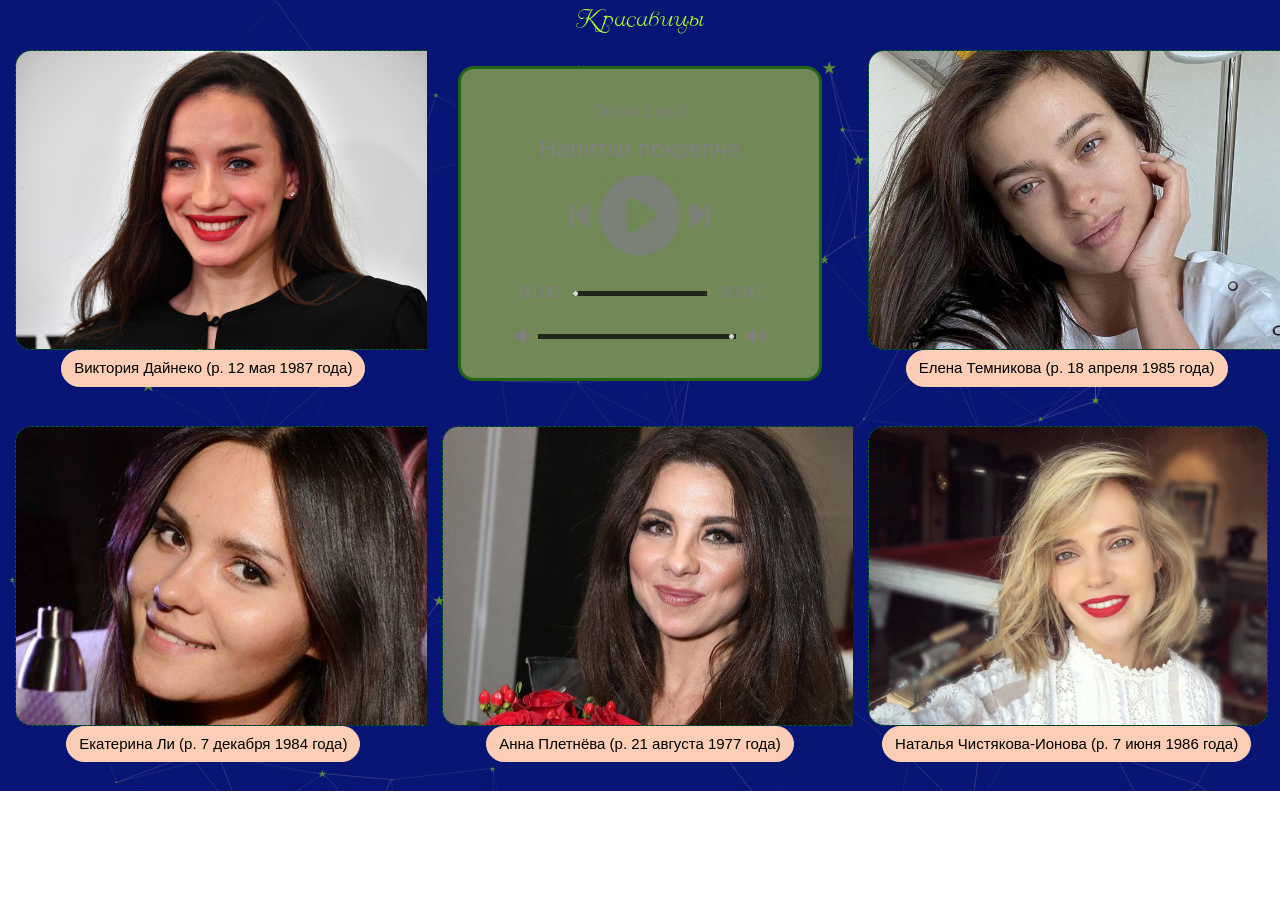
==== autoprgr2.html @ 98917228 "first commit" ====
<!DOCTYPE html>
<html lang="en">
<head>
    <meta charset="UTF-8">
    <meta name="viewport" content="width=device-width, initial-scale=1.0">    <!-- https://developer.mozilla.org/en-US/docs/Web/CSS/Reference/Properties/text-transform -->
    <title>Красавицы</title>
<link rel="stylesheet" href="https://cdn.jsdelivr.net/npm/bootstrap@5.3.3/dist/css/bootstrap.min.css" integrity="sha384-QWTKZyjpPEjISv5WaRU9OFeRpok6YctnYmDr5pNlyT2bRjXh0JMhjY6hW+ALEwIH" crossorigin="anonymous">  <link rel="stylesheet" href="styles/preloadnew.css" />
<link rel="stylesheet" href="https://cdnjs.cloudflare.com/ajax/libs/font-awesome/6.7.2/css/all.min.css">
<link rel="stylesheet" href="styles/audioplay.css">
  <link rel="stylesheet" href="styles/owl.carousel.min.css">
  <link rel="stylesheet" href="styles/owl.theme.default.min.css">
  <link rel="stylesheet" href="styles/style.css">
  <link rel="stylesheet" href="autoprgr2.css">
<style>img{border: 1px dashed darkgreen;  border-radius: 1rem; }</style>
  <link rel="icon" type="Images/x-icon" href="styles/gaaicon.ico">
</head>
<body>
<div class="preloader">
  <div class="prob">
      <p style="color: black;">Все фотки будут показаны после полной загрузки</p>
  </div>
</div>
<div id="particles-js"></div>

<div class="container-fluid text-center">
<h3 class="font75">Красавицы</h3>

<div class="row"><div class="col-4">
<a href="dayneko/autodayn.html" target="_blank">
  <img src="dayneko/dayneko_90.jpg" class="fotkmain" alt="Нет фото">
<button class="btn btn-primary bg-transparent">Виктория Дайнеко (р. 12 мая 1987 года)</button></a>
</div><div class="col-4">

<div class="player" id="player">
  <div class="details">
      <div class="now-playing">Слушаем x из y</div>
      <div class="track-art"></div>
      <div class="track-name">Название</div>
      <div class="track-artist">Исполнитель</div>
  </div>
  <div class="buttons">
      <div class="prev-track" onclick="prevTrack()"><i class="fa fa-step-backward fa-2x"></i></div>
      <div class="playpause-track" onclick="playpauseTrack()"><i class="fa fa-play-circle fa-5x"></i></div>
      <div class="next-track" onclick="nextTrack()"><i class="fa fa-step-forward fa-2x"></i></div>
  </div>
  <div class="slider_container">
      <div class="current-time">00:00</div>
      <input type="range" min="1" max="100" value="0" class="seek_slider" onchange="seekTo()">
      <div class="total-duration">00:00</div>
  </div>
  <div class="slider_container">
      <i class="fa fa-volume-down"></i>
      <input type="range" min="1" max="100" value="99" class="volume_slider" onchange="setVolume()">
      <i class="fa fa-volume-up"></i>
  </div>
</div>

</div><div class="col-4">
<a href="temnikova/autotemn.html" target="_blank">
  <img src="temnikova/temnik_90.jpg" class="fotkmain" alt="Нет фото">
<button class="btn btn-primary bg-transparent">Елена Темникова (р. 18 апреля 1985 года)</button></a>
</div></div></div>
<br>

<div class="container-fluid text-center">

<div class="row"><div class="col-4">
<a href="katyali/autoktli.html" target="_blank">
  <img src="katyali/katyali_90.jpg" class="fotkmain" alt="Нет фото">
<button class="btn btn-primary bg-transparent">Екатерина Ли (р. 7 декабря 1984 года)</button></a>
</div><div class="col-4">
<a href="pletneva/autoptetn.html" target="_blank">
  <img src="pletneva/ptetneva_90.jpg" class="fotkmain" alt="Нет фото">
<button class="btn btn-primary bg-transparent">Анна Плетнёва (р. 21 августа 1977 года)</button></a>
</div><div class="col-4">
<a href="glukoza/autogluk.html" target="_blank">
  <img src="glukoza/glukoza_90.jpg" class="fotkmain" alt="Нет фото">
<button class="btn btn-primary bg-transparent">Наталья Чистякова-Ионова (р. 7 июня 1986 года)</button></a>
</div></div></div>
<br>  
<script src="https://cdn.jsdelivr.net/npm/bootstrap@5.3.3/dist/js/bootstrap.min.js" integrity="sha384-0pUGZvbkm6XF6gxjEnlmuGrJXVbNuzT9qBBavbLwCsOGabYfZo0T0to5eqruptLy" crossorigin="anonymous"></script>
<script src="styles/preloadnew.js"></script>
<!-- <script src="https://ajax.googleapis.com/ajax/libs/jquery/3.4.0/jquery.min.js"></script> -->
<script src="styles/jquery.min.js"></script>
<script src="styles/owl.carousel.min.js"></script>
<script>
$(document).ready(function() {
    $('.owl-carousel').owlCarousel({
        loop:true,
        nav:true,
        navText: ["Назад", "Вперёд"],
        autoplay:true,
autoplayHoverPause:true,
// animateOut : "slideOutUp", //  отобразить вертикально
// animateIn : "slideInUp",
// slideBy : 7, //перелистывание на несколько слайдов (по умолчанию - по одному)
        smartSpeed:3000, //Время движения слайда
        autoplayTimeout:5000, //Время смены слайда
        center:true,        // margin:10,  dots:true,  margin:1, Отступ от картино если выводите больше 1
        mouseDrag:true,
        responsive:{ //Адаптация в зависимости от разрешения экрана
            0:{
                items:1
            },
            600:{
                items:1
            },
            1000:{
                items:1
            }
        }
    });
});

$('.autoplay').slick({
  slidesToShow: 3,
  slidesToScroll: 1,
  autoplay: true,
  autoplaySpeed: 2000,
  pauseOnHover: true
});

</script>

<script src="styles/particles.min.js"></script>
<script src="styles/app.js"></script>
<script src="styles/audioplay.js"></script>    

<script src="styles/validprov.js"></script> 
<script src="styles/main.js"></script>
  
</body>
</html>
---- styles/preloadnew.css ----
.prob{ 
position: absolute;
text-align: center;
margin-top: 7%;
margin-left: 33%;
width: 500px;
z-index: 2;
font-size: 34px;
}
.preloader { opacity: .5;
  position: fixed;
  left: 0%;
  top: 0;
  right: 0;
  bottom: 0;
  overflow: hidden;
  background: #e0e0e0;
  z-index: 3;
}

.loaded_hiding .preloader {
  transition: 0.3s opacity;
  opacity: 0;
}

.loaded .preloader {
  display: none;
}
---- styles/audioplay.css ----
.player {
  background-color: lightgreen;
  /* Smoothly transition the background color */
  transition: background-color .5s;
  height: 35vh;
  display: flex;
  align-items: center;
  flex-direction: column;
  justify-content: center;
margin: 1rem;
border: 3px solid rgb(35, 101, 22);
border-radius: 1rem;
}
.details {
  display: flex;
  align-items: center;
  flex-direction: column;
  justify-content: center;
  margin-top: 5px;
}
.track-art {
  margin: 0px;
  height: 0px;
  width: 0px;
  background-size: cover;
  border-radius: 15%;
}
.now-playing {
  font-size: 1rem;
}
.track-name {
  font-size: 1.5rem;
}
.track-artist {
  font-size: 1.5rem;
}
.buttons {
  display: flex;
  flex-direction: row;
  align-items: center;
}
.playpause-track, .prev-track, .next-track {
  padding: 5px;
  opacity: 0.8;
  /* Smoothly transition the opacity */
  transition: opacity .2s;
}
.playpause-track:hover, .prev-track:hover, .next-track:hover {
  opacity: 1.0;
}
.slider_container {
  width: 75%;
  max-width: 400px;
  display: flex;
  justify-content: center;
  align-items: center;
}
/* Modify the appearance of the slider */
.seek_slider, .volume_slider {
  -webkit-appearance: none;
  -moz-appearance: none;
  appearance: none;
  height: 5px;
  background: black;
  opacity: 0.7;
  -webkit-transition: .2s;
  transition: opacity .2s;
}
/* Modify the appearance of the slider thumb */
.seek_slider::-webkit-slider-thumb, .volume_slider::-webkit-slider-thumb {
  -webkit-appearance: none;
  -moz-appearance: none;
  appearance: none;
  width: 5px;
  height: 5px;
  background: white;
  cursor: pointer;
  border-radius: 50%;
}
.seek_slider:hover, .volume_slider:hover {
  opacity: 1.0;
}
.seek_slider {
  width: 50%;
}
.volume_slider {
  width: 80%;
}
.current-time, .total-duration {
  padding: 10px;
}
i.fa-volume-down, i.fa-volume-up {
  padding: 10px;
}
i.fa-play-circle, i.fa-pause-circle, i.fa-step-forward, i.fa-step-backward {
  cursor: pointer;
}
---- styles/style.css ----
.mb-4{font-size: 1.2rem; color: greenyellow;}

/*!
 * Bootstrap v4.3.1 (https://getbootstrap.com/)
 * Copyright 2011-2019 The Bootstrap Authors
 * Copyright 2011-2019 Twitter, Inc.
 * Licensed under MIT (https://github.com/twbs/bootstrap/blob/master/LICENSE)
 */
:root {
  --blue: #007bff;
  --indigo: #6610f2;
  --purple: #6f42c1;
  --pink: #e83e8c;
  --red: #dc3545;
  --orange: #fd7e14;
  --yellow: #ffc107;
  --green: #28a745;
  --teal: #20c997;
  --cyan: #17a2b8;
  --white: #fff;
  --gray: #6c757d;
  --gray-dark: #343a40;
  --primary: #007bff;
  --secondary: #6c757d;
  --success: #28a745;
  --info: #17a2b8;
  --warning: #ffc107;
  --danger: #dc3545;
  --light: #f8f9fa;
  --dark: #343a40;
  --breakpoint-xs: 0;
  --breakpoint-sm: 576px;
  --breakpoint-md: 768px;
  --breakpoint-lg: 992px;
  --breakpoint-xl: 1200px;
  --font-family-sans-serif: -apple-system, BlinkMacSystemFont, "Segoe UI", Roboto, "Helvetica Neue", Arial, "Noto Sans", sans-serif, "Apple Color Emoji", "Segoe UI Emoji", "Segoe UI Symbol", "Noto Color Emoji";
  --font-family-monospace: SFMono-Regular, Menlo, Monaco, Consolas, "Liberation Mono", "Courier New", monospace; }

*,
*::before,
*::after {
  -webkit-box-sizing: border-box;
  box-sizing: border-box; }

html {
  font-family: sans-serif;
  line-height: 1.15;
  -webkit-text-size-adjust: 100%;
  -webkit-tap-highlight-color: rgba(0, 0, 0, 0); }

article, aside, figcaption, figure, footer, header, hgroup, main, nav, section {
  display: block; }

body {
  margin: 0;
  font-family: -apple-system, BlinkMacSystemFont, "Segoe UI", Roboto, "Helvetica Neue", Arial, "Noto Sans", sans-serif, "Apple Color Emoji", "Segoe UI Emoji", "Segoe UI Symbol", "Noto Color Emoji";
  font-size: 1rem;
  font-weight: 400;
  line-height: 1.5;
  color: #212529;
  text-align: left;
  background-color: #fff; }

[tabindex="-1"]:focus {
  outline: 0 !important; }

hr {
  -webkit-box-sizing: content-box;
  box-sizing: content-box;
  height: 0;
  overflow: visible; }

h1, h2, h3, h4, h5, h6 {
  margin-top: 0;
  margin-bottom: 0.5rem; }

p {
  margin-top: 0;
  margin-bottom: 1rem; }

abbr[title],
abbr[data-original-title] {
  text-decoration: underline;
  -webkit-text-decoration: underline dotted;
  text-decoration: underline dotted;
  cursor: help;
  border-bottom: 0;
  text-decoration-skip-ink: none; }

address {
  margin-bottom: 1rem;
  font-style: normal;
  line-height: inherit; }

ol,
ul,
dl {
  margin-top: 0;
  margin-bottom: 1rem; }

ol ol,
ul ul,
ol ul,
ul ol {
  margin-bottom: 0; }

dt {
  font-weight: 700; }

dd {
  margin-bottom: .5rem;
  margin-left: 0; }

blockquote {
  margin: 0 0 1rem; }

b,
strong {
  font-weight: bolder; }

small {
  font-size: 80%; }

sub,
sup {
  position: relative;
  font-size: 75%;
  line-height: 0;
  vertical-align: baseline; }

sub {
  bottom: -.25em; }

sup {
  top: -.5em; }

a {
  color: #007bff;
  text-decoration: none;
  background-color: transparent; }
  a:hover {
    color: #0056b3;
    text-decoration: underline; }

a:not([href]):not([tabindex]) {
  color: inherit;
  text-decoration: none; }
  a:not([href]):not([tabindex]):hover, a:not([href]):not([tabindex]):focus {
    color: inherit;
    text-decoration: none; }
  a:not([href]):not([tabindex]):focus {
    outline: 0; }

pre,
code,
kbd,
samp {
  font-family: SFMono-Regular, Menlo, Monaco, Consolas, "Liberation Mono", "Courier New", monospace;
  font-size: 1em; }

pre {
  margin-top: 0;
  margin-bottom: 1rem;
  overflow: auto; }

figure {
  margin: 0 0 1rem; }

img {
  vertical-align: middle;
  border-style: none; }

svg {
  overflow: hidden;
  vertical-align: middle; }

table {
  border-collapse: collapse; }

caption {
  padding-top: 0.75rem;
  padding-bottom: 0.75rem;
  color: #6c757d;
  text-align: left;
  caption-side: bottom; }

th {
  text-align: inherit; }

label {
  display: inline-block;
  margin-bottom: 0.5rem; }

button {
  border-radius: 0; }

button:focus {
  outline: 1px dotted;
  outline: 5px auto -webkit-focus-ring-color; }

input,
button,
select,
optgroup,
textarea {
  margin: 0;
  font-family: inherit;
  font-size: inherit;
  line-height: inherit; }

button,
input {
  overflow: visible; }

button,
select {
  text-transform: none; }

select {
  word-wrap: normal; }

button,
[type="button"],
[type="reset"],
[type="submit"] {
  -webkit-appearance: button; }

button:not(:disabled),
[type="button"]:not(:disabled),
[type="reset"]:not(:disabled),
[type="submit"]:not(:disabled) {
  cursor: pointer; }

button::-moz-focus-inner,
[type="button"]::-moz-focus-inner,
[type="reset"]::-moz-focus-inner,
[type="submit"]::-moz-focus-inner {
  padding: 0;
  border-style: none; }

input[type="radio"],
input[type="checkbox"] {
  -webkit-box-sizing: border-box;
  box-sizing: border-box;
  padding: 0; }

input[type="date"],
input[type="time"],
input[type="datetime-local"],
input[type="month"] {
  -webkit-appearance: listbox; }

textarea {
  overflow: auto;
  resize: vertical; }

fieldset {
  min-width: 0;
  padding: 0;
  margin: 0;
  border: 0; }

legend {
  display: block;
  width: 100%;
  max-width: 100%;
  padding: 0;
  margin-bottom: .5rem;
  font-size: 1.5rem;
  line-height: inherit;
  color: inherit;
  white-space: normal; }

progress {
  vertical-align: baseline; }

[type="number"]::-webkit-inner-spin-button,
[type="number"]::-webkit-outer-spin-button {
  height: auto; }

[type="search"] {
  outline-offset: -2px;
  -webkit-appearance: none; }

[type="search"]::-webkit-search-decoration {
  -webkit-appearance: none; }

::-webkit-file-upload-button {
  font: inherit;
  -webkit-appearance: button; }

output {
  display: inline-block; }

summary {
  display: list-item;
  cursor: pointer; }

template {
  display: none; }

[hidden] {
  display: none !important; }

h1, h2, h3, h4, h5, h6,
.h1, .h2, .h3, .h4, .h5, .h6 {
  margin-bottom: 0.5rem;
  font-weight: 500;
  line-height: 1.2; }

h1, .h1 {
  font-size: 2.5rem; }

h2, .h2 {
  font-size: 2rem; }

h3, .h3 {
  font-size: 1.75rem; }

h4, .h4 {
  font-size: 1.5rem; }

h5, .h5 {
  font-size: 1.25rem; }

h6, .h6 {
  font-size: 1rem; }

.lead {
  font-size: 1.25rem;
  font-weight: 300; }

.display-1 {
  font-size: 6rem;
  font-weight: 300;
  line-height: 1.2; }

.display-2 {
  font-size: 5.5rem;
  font-weight: 300;
  line-height: 1.2; }

.display-3 {
  font-size: 4.5rem;
  font-weight: 300;
  line-height: 1.2; }

.display-4 {
  font-size: 3.5rem;
  font-weight: 300;
  line-height: 1.2; }

hr {
  margin-top: 1rem;
  margin-bottom: 1rem;
  border: 0;
  border-top: 1px solid rgba(0, 0, 0, 0.1); }

small,
.small {
  font-size: 80%;
  font-weight: 400; }

mark,
.mark {
  padding: 0.2em;
  background-color: #fcf8e3; }

.list-unstyled {
  padding-left: 0;
  list-style: none; }

.list-inline {
  padding-left: 0;
  list-style: none; }

.list-inline-item {
  display: inline-block; }
  .list-inline-item:not(:last-child) {
    margin-right: 0.5rem; }

.initialism {
  font-size: 90%;
  text-transform: uppercase; }

.blockquote {
  margin-bottom: 1rem;
  font-size: 1.25rem; }

.blockquote-footer {
  display: block;
  font-size: 80%;
  color: #6c757d; }
  .blockquote-footer::before {
    content: "\2014\00A0"; }

.img-fluid {
  max-width: 100%;
  height: auto; }

.img-thumbnail {
  padding: 0.25rem;
  background-color: #fff;
  border: 1px solid #dee2e6;
  border-radius: 0.25rem;
  max-width: 100%;
  height: auto; }

.figure {
  display: inline-block; }

.figure-img {
  margin-bottom: 0.5rem;
  line-height: 1; }

.figure-caption {
  font-size: 90%;
  color: #6c757d; }

code {
  font-size: 87.5%;
  color: #e83e8c;
  word-break: break-word; }
  a > code {
    color: inherit; }

kbd {
  padding: 0.2rem 0.4rem;
  font-size: 87.5%;
  color: #fff;
  background-color: #212529;
  border-radius: 0.2rem; }
  kbd kbd {
    padding: 0;
    font-size: 100%;
    font-weight: 700; }

pre {
  display: block;
  font-size: 87.5%;
  color: #212529; }
  pre code {
    font-size: inherit;
    color: inherit;
    word-break: normal; }

.pre-scrollable {
  max-height: 340px;
  overflow-y: scroll; }

.container {
  width: 100%;
  padding-right: 15px;
  padding-left: 15px;
  margin-right: auto;
  margin-left: auto; }
  @media (min-width: 576px) {
    .container {
      max-width: 540px; } }
  @media (min-width: 768px) {
    .container {
      max-width: 720px; } }
  @media (min-width: 992px) {
    .container {
      max-width: 960px; } }
  @media (min-width: 1200px) {
    .container {
      max-width: 1140px; } }

.container-fluid {
  width: 100%;
  padding-right: 15px;
  padding-left: 15px;
  margin-right: auto;
  margin-left: auto; }

.row {
  display: -webkit-box;
  display: -ms-flexbox;
  display: flex;
  -ms-flex-wrap: wrap;
  flex-wrap: wrap;
  margin-right: -15px;
  margin-left: -15px; }

.no-gutters {
  margin-right: 0;
  margin-left: 0; }
  .no-gutters > .col,
  .no-gutters > [class*="col-"] {
    padding-right: 0;
    padding-left: 0; }

.col-1, .col-2, .col-3, .col-4, .col-5, .col-6, .col-7, .col-8, .col-9, .col-10, .col-11, .col-12, .col,
.col-auto, .col-sm-1, .col-sm-2, .col-sm-3, .col-sm-4, .col-sm-5, .col-sm-6, .col-sm-7, .col-sm-8, .col-sm-9, .col-sm-10, .col-sm-11, .col-sm-12, .col-sm,
.col-sm-auto, .col-md-1, .col-md-2, .col-md-3, .col-md-4, .col-md-5, .col-md-6, .col-md-7, .col-md-8, .col-md-9, .col-md-10, .col-md-11, .col-md-12, .col-md,
.col-md-auto, .col-lg-1, .col-lg-2, .col-lg-3, .col-lg-4, .col-lg-5, .col-lg-6, .col-lg-7, .col-lg-8, .col-lg-9, .col-lg-10, .col-lg-11, .col-lg-12, .col-lg,
.col-lg-auto, .col-xl-1, .col-xl-2, .col-xl-3, .col-xl-4, .col-xl-5, .col-xl-6, .col-xl-7, .col-xl-8, .col-xl-9, .col-xl-10, .col-xl-11, .col-xl-12, .col-xl,
.col-xl-auto {
  position: relative;
  width: 100%;
  padding-right: 15px;
  padding-left: 15px; }

.col {
  -ms-flex-preferred-size: 0;
  flex-basis: 0;
  -webkit-box-flex: 1;
  -ms-flex-positive: 1;
  flex-grow: 1;
  max-width: 100%; }

.col-auto {
  -webkit-box-flex: 0;
  -ms-flex: 0 0 auto;
  flex: 0 0 auto;
  width: auto;
  max-width: 100%; }

.col-1 {
  -webkit-box-flex: 0;
  -ms-flex: 0 0 8.33333%;
  flex: 0 0 8.33333%;
  max-width: 8.33333%; }

.col-2 {
  -webkit-box-flex: 0;
  -ms-flex: 0 0 16.66667%;
  flex: 0 0 16.66667%;
  max-width: 16.66667%; }

.col-3 {
  -webkit-box-flex: 0;
  -ms-flex: 0 0 25%;
  flex: 0 0 25%;
  max-width: 25%; }

.col-4 {
  -webkit-box-flex: 0;
  -ms-flex: 0 0 33.33333%;
  flex: 0 0 33.33333%;
  max-width: 33.33333%; }

.col-5 {
  -webkit-box-flex: 0;
  -ms-flex: 0 0 41.66667%;
  flex: 0 0 41.66667%;
  max-width: 41.66667%; }

.col-6 {
  -webkit-box-flex: 0;
  -ms-flex: 0 0 50%;
  flex: 0 0 50%;
  max-width: 50%; }

.col-7 {
  -webkit-box-flex: 0;
  -ms-flex: 0 0 58.33333%;
  flex: 0 0 58.33333%;
  max-width: 58.33333%; }

.col-8 {
  -webkit-box-flex: 0;
  -ms-flex: 0 0 66.66667%;
  flex: 0 0 66.66667%;
  max-width: 66.66667%; }

.col-9 {
  -webkit-box-flex: 0;
  -ms-flex: 0 0 75%;
  flex: 0 0 75%;
  max-width: 75%; }

.col-10 {
  -webkit-box-flex: 0;
  -ms-flex: 0 0 83.33333%;
  flex: 0 0 83.33333%;
  max-width: 83.33333%; }

.col-11 {
  -webkit-box-flex: 0;
  -ms-flex: 0 0 91.66667%;
  flex: 0 0 91.66667%;
  max-width: 91.66667%; }

.col-12 {
  -webkit-box-flex: 0;
  -ms-flex: 0 0 100%;
  flex: 0 0 100%;
  max-width: 100%; }

.order-first {
  -webkit-box-ordinal-group: 0;
  -ms-flex-order: -1;
  order: -1; }

.order-last {
  -webkit-box-ordinal-group: 14;
  -ms-flex-order: 13;
  order: 13; }

.order-0 {
  -webkit-box-ordinal-group: 1;
  -ms-flex-order: 0;
  order: 0; }

.order-1 {
  -webkit-box-ordinal-group: 2;
  -ms-flex-order: 1;
  order: 1; }

.order-2 {
  -webkit-box-ordinal-group: 3;
  -ms-flex-order: 2;
  order: 2; }

.order-3 {
  -webkit-box-ordinal-group: 4;
  -ms-flex-order: 3;
  order: 3; }

.order-4 {
  -webkit-box-ordinal-group: 5;
  -ms-flex-order: 4;
  order: 4; }

.order-5 {
  -webkit-box-ordinal-group: 6;
  -ms-flex-order: 5;
  order: 5; }

.order-6 {
  -webkit-box-ordinal-group: 7;
  -ms-flex-order: 6;
  order: 6; }

.order-7 {
  -webkit-box-ordinal-group: 8;
  -ms-flex-order: 7;
  order: 7; }

.order-8 {
  -webkit-box-ordinal-group: 9;
  -ms-flex-order: 8;
  order: 8; }

.order-9 {
  -webkit-box-ordinal-group: 10;
  -ms-flex-order: 9;
  order: 9; }

.order-10 {
  -webkit-box-ordinal-group: 11;
  -ms-flex-order: 10;
  order: 10; }

.order-11 {
  -webkit-box-ordinal-group: 12;
  -ms-flex-order: 11;
  order: 11; }

.order-12 {
  -webkit-box-ordinal-group: 13;
  -ms-flex-order: 12;
  order: 12; }

.offset-1 {
  margin-left: 8.33333%; }

.offset-2 {
  margin-left: 16.66667%; }

.offset-3 {
  margin-left: 25%; }

.offset-4 {
  margin-left: 33.33333%; }

.offset-5 {
  margin-left: 41.66667%; }

.offset-6 {
  margin-left: 50%; }

.offset-7 {
  margin-left: 58.33333%; }

.offset-8 {
  margin-left: 66.66667%; }

.offset-9 {
  margin-left: 75%; }

.offset-10 {
  margin-left: 83.33333%; }

.offset-11 {
  margin-left: 91.66667%; }

@media (min-width: 576px) {
  .col-sm {
    -ms-flex-preferred-size: 0;
    flex-basis: 0;
    -webkit-box-flex: 1;
    -ms-flex-positive: 1;
    flex-grow: 1;
    max-width: 100%; }
  .col-sm-auto {
    -webkit-box-flex: 0;
    -ms-flex: 0 0 auto;
    flex: 0 0 auto;
    width: auto;
    max-width: 100%; }
  .col-sm-1 {
    -webkit-box-flex: 0;
    -ms-flex: 0 0 8.33333%;
    flex: 0 0 8.33333%;
    max-width: 8.33333%; }
  .col-sm-2 {
    -webkit-box-flex: 0;
    -ms-flex: 0 0 16.66667%;
    flex: 0 0 16.66667%;
    max-width: 16.66667%; }
  .col-sm-3 {
    -webkit-box-flex: 0;
    -ms-flex: 0 0 25%;
    flex: 0 0 25%;
    max-width: 25%; }
  .col-sm-4 {
    -webkit-box-flex: 0;
    -ms-flex: 0 0 33.33333%;
    flex: 0 0 33.33333%;
    max-width: 33.33333%; }
  .col-sm-5 {
    -webkit-box-flex: 0;
    -ms-flex: 0 0 41.66667%;
    flex: 0 0 41.66667%;
    max-width: 41.66667%; }
  .col-sm-6 {
    -webkit-box-flex: 0;
    -ms-flex: 0 0 50%;
    flex: 0 0 50%;
    max-width: 50%; }
  .col-sm-7 {
    -webkit-box-flex: 0;
    -ms-flex: 0 0 58.33333%;
    flex: 0 0 58.33333%;
    max-width: 58.33333%; }
  .col-sm-8 {
    -webkit-box-flex: 0;
    -ms-flex: 0 0 66.66667%;
    flex: 0 0 66.66667%;
    max-width: 66.66667%; }
  .col-sm-9 {
    -webkit-box-flex: 0;
    -ms-flex: 0 0 75%;
    flex: 0 0 75%;
    max-width: 75%; }
  .col-sm-10 {
    -webkit-box-flex: 0;
    -ms-flex: 0 0 83.33333%;
    flex: 0 0 83.33333%;
    max-width: 83.33333%; }
  .col-sm-11 {
    -webkit-box-flex: 0;
    -ms-flex: 0 0 91.66667%;
    flex: 0 0 91.66667%;
    max-width: 91.66667%; }
  .col-sm-12 {
    -webkit-box-flex: 0;
    -ms-flex: 0 0 100%;
    flex: 0 0 100%;
    max-width: 100%; }
  .order-sm-first {
    -webkit-box-ordinal-group: 0;
    -ms-flex-order: -1;
    order: -1; }
  .order-sm-last {
    -webkit-box-ordinal-group: 14;
    -ms-flex-order: 13;
    order: 13; }
  .order-sm-0 {
    -webkit-box-ordinal-group: 1;
    -ms-flex-order: 0;
    order: 0; }
  .order-sm-1 {
    -webkit-box-ordinal-group: 2;
    -ms-flex-order: 1;
    order: 1; }
  .order-sm-2 {
    -webkit-box-ordinal-group: 3;
    -ms-flex-order: 2;
    order: 2; }
  .order-sm-3 {
    -webkit-box-ordinal-group: 4;
    -ms-flex-order: 3;
    order: 3; }
  .order-sm-4 {
    -webkit-box-ordinal-group: 5;
    -ms-flex-order: 4;
    order: 4; }
  .order-sm-5 {
    -webkit-box-ordinal-group: 6;
    -ms-flex-order: 5;
    order: 5; }
  .order-sm-6 {
    -webkit-box-ordinal-group: 7;
    -ms-flex-order: 6;
    order: 6; }
  .order-sm-7 {
    -webkit-box-ordinal-group: 8;
    -ms-flex-order: 7;
    order: 7; }
  .order-sm-8 {
    -webkit-box-ordinal-group: 9;
    -ms-flex-order: 8;
    order: 8; }
  .order-sm-9 {
    -webkit-box-ordinal-group: 10;
    -ms-flex-order: 9;
    order: 9; }
  .order-sm-10 {
    -webkit-box-ordinal-group: 11;
    -ms-flex-order: 10;
    order: 10; }
  .order-sm-11 {
    -webkit-box-ordinal-group: 12;
    -ms-flex-order: 11;
    order: 11; }
  .order-sm-12 {
    -webkit-box-ordinal-group: 13;
    -ms-flex-order: 12;
    order: 12; }
  .offset-sm-0 {
    margin-left: 0; }
  .offset-sm-1 {
    margin-left: 8.33333%; }
  .offset-sm-2 {
    margin-left: 16.66667%; }
  .offset-sm-3 {
    margin-left: 25%; }
  .offset-sm-4 {
    margin-left: 33.33333%; }
  .offset-sm-5 {
    margin-left: 41.66667%; }
  .offset-sm-6 {
    margin-left: 50%; }
  .offset-sm-7 {
    margin-left: 58.33333%; }
  .offset-sm-8 {
    margin-left: 66.66667%; }
  .offset-sm-9 {
    margin-left: 75%; }
  .offset-sm-10 {
    margin-left: 83.33333%; }
  .offset-sm-11 {
    margin-left: 91.66667%; } }

@media (min-width: 768px) {
  .col-md {
    -ms-flex-preferred-size: 0;
    flex-basis: 0;
    -webkit-box-flex: 1;
    -ms-flex-positive: 1;
    flex-grow: 1;
    max-width: 100%; }
  .col-md-auto {
    -webkit-box-flex: 0;
    -ms-flex: 0 0 auto;
    flex: 0 0 auto;
    width: auto;
    max-width: 100%; }
  .col-md-1 {
    -webkit-box-flex: 0;
    -ms-flex: 0 0 8.33333%;
    flex: 0 0 8.33333%;
    max-width: 8.33333%; }
  .col-md-2 {
    -webkit-box-flex: 0;
    -ms-flex: 0 0 16.66667%;
    flex: 0 0 16.66667%;
    max-width: 16.66667%; }
  .col-md-3 {
    -webkit-box-flex: 0;
    -ms-flex: 0 0 25%;
    flex: 0 0 25%;
    max-width: 25%; }
  .col-md-4 {
    -webkit-box-flex: 0;
    -ms-flex: 0 0 33.33333%;
    flex: 0 0 33.33333%;
    max-width: 33.33333%; }
  .col-md-5 {
    -webkit-box-flex: 0;
    -ms-flex: 0 0 41.66667%;
    flex: 0 0 41.66667%;
    max-width: 41.66667%; }
  .col-md-6 {
    -webkit-box-flex: 0;
    -ms-flex: 0 0 50%;
    flex: 0 0 50%;
    max-width: 50%; }
  .col-md-7 {
    -webkit-box-flex: 0;
    -ms-flex: 0 0 58.33333%;
    flex: 0 0 58.33333%;
    max-width: 58.33333%; }
  .col-md-8 {
    -webkit-box-flex: 0;
    -ms-flex: 0 0 66.66667%;
    flex: 0 0 66.66667%;
    max-width: 66.66667%; }
  .col-md-9 {
    -webkit-box-flex: 0;
    -ms-flex: 0 0 75%;
    flex: 0 0 75%;
    max-width: 75%; }
  .col-md-10 {
    -webkit-box-flex: 0;
    -ms-flex: 0 0 83.33333%;
    flex: 0 0 83.33333%;
    max-width: 83.33333%; }
  .col-md-11 {
    -webkit-box-flex: 0;
    -ms-flex: 0 0 91.66667%;
    flex: 0 0 91.66667%;
    max-width: 91.66667%; }
  .col-md-12 {
    -webkit-box-flex: 0;
    -ms-flex: 0 0 100%;
    flex: 0 0 100%;
    max-width: 100%; }
  .order-md-first {
    -webkit-box-ordinal-group: 0;
    -ms-flex-order: -1;
    order: -1; }
  .order-md-last {
    -webkit-box-ordinal-group: 14;
    -ms-flex-order: 13;
    order: 13; }
  .order-md-0 {
    -webkit-box-ordinal-group: 1;
    -ms-flex-order: 0;
    order: 0; }
  .order-md-1 {
    -webkit-box-ordinal-group: 2;
    -ms-flex-order: 1;
    order: 1; }
  .order-md-2 {
    -webkit-box-ordinal-group: 3;
    -ms-flex-order: 2;
    order: 2; }
  .order-md-3 {
    -webkit-box-ordinal-group: 4;
    -ms-flex-order: 3;
    order: 3; }
  .order-md-4 {
    -webkit-box-ordinal-group: 5;
    -ms-flex-order: 4;
    order: 4; }
  .order-md-5 {
    -webkit-box-ordinal-group: 6;
    -ms-flex-order: 5;
    order: 5; }
  .order-md-6 {
    -webkit-box-ordinal-group: 7;
    -ms-flex-order: 6;
    order: 6; }
  .order-md-7 {
    -webkit-box-ordinal-group: 8;
    -ms-flex-order: 7;
    order: 7; }
  .order-md-8 {
    -webkit-box-ordinal-group: 9;
    -ms-flex-order: 8;
    order: 8; }
  .order-md-9 {
    -webkit-box-ordinal-group: 10;
    -ms-flex-order: 9;
    order: 9; }
  .order-md-10 {
    -webkit-box-ordinal-group: 11;
    -ms-flex-order: 10;
    order: 10; }
  .order-md-11 {
    -webkit-box-ordinal-group: 12;
    -ms-flex-order: 11;
    order: 11; }
  .order-md-12 {
    -webkit-box-ordinal-group: 13;
    -ms-flex-order: 12;
    order: 12; }
  .offset-md-0 {
    margin-left: 0; }
  .offset-md-1 {
    margin-left: 8.33333%; }
  .offset-md-2 {
    margin-left: 16.66667%; }
  .offset-md-3 {
    margin-left: 25%; }
  .offset-md-4 {
    margin-left: 33.33333%; }
  .offset-md-5 {
    margin-left: 41.66667%; }
  .offset-md-6 {
    margin-left: 50%; }
  .offset-md-7 {
    margin-left: 58.33333%; }
  .offset-md-8 {
    margin-left: 66.66667%; }
  .offset-md-9 {
    margin-left: 75%; }
  .offset-md-10 {
    margin-left: 83.33333%; }
  .offset-md-11 {
    margin-left: 91.66667%; } }

@media (min-width: 992px) {
  .col-lg {
    -ms-flex-preferred-size: 0;
    flex-basis: 0;
    -webkit-box-flex: 1;
    -ms-flex-positive: 1;
    flex-grow: 1;
    max-width: 100%; }
  .col-lg-auto {
    -webkit-box-flex: 0;
    -ms-flex: 0 0 auto;
    flex: 0 0 auto;
    width: auto;
    max-width: 100%; }
  .col-lg-1 {
    -webkit-box-flex: 0;
    -ms-flex: 0 0 8.33333%;
    flex: 0 0 8.33333%;
    max-width: 8.33333%; }
  .col-lg-2 {
    -webkit-box-flex: 0;
    -ms-flex: 0 0 16.66667%;
    flex: 0 0 16.66667%;
    max-width: 16.66667%; }
  .col-lg-3 {
    -webkit-box-flex: 0;
    -ms-flex: 0 0 25%;
    flex: 0 0 25%;
    max-width: 25%; }
  .col-lg-4 {
    -webkit-box-flex: 0;
    -ms-flex: 0 0 33.33333%;
    flex: 0 0 33.33333%;
    max-width: 33.33333%; }
  .col-lg-5 {
    -webkit-box-flex: 0;
    -ms-flex: 0 0 41.66667%;
    flex: 0 0 41.66667%;
    max-width: 41.66667%; }
  .col-lg-6 {
    -webkit-box-flex: 0;
    -ms-flex: 0 0 50%;
    flex: 0 0 50%;
    max-width: 50%; }
  .col-lg-7 {
    -webkit-box-flex: 0;
    -ms-flex: 0 0 58.33333%;
    flex: 0 0 58.33333%;
    max-width: 58.33333%; }
  .col-lg-8 {
    -webkit-box-flex: 0;
    -ms-flex: 0 0 66.66667%;
    flex: 0 0 66.66667%;
    max-width: 66.66667%; }
  .col-lg-9 {
    -webkit-box-flex: 0;
    -ms-flex: 0 0 75%;
    flex: 0 0 75%;
    max-width: 75%; }
  .col-lg-10 {
    -webkit-box-flex: 0;
    -ms-flex: 0 0 83.33333%;
    flex: 0 0 83.33333%;
    max-width: 83.33333%; }
  .col-lg-11 {
    -webkit-box-flex: 0;
    -ms-flex: 0 0 91.66667%;
    flex: 0 0 91.66667%;
    max-width: 91.66667%; }
  .col-lg-12 {
    -webkit-box-flex: 0;
    -ms-flex: 0 0 100%;
    flex: 0 0 100%;
    max-width: 100%; }
  .order-lg-first {
    -webkit-box-ordinal-group: 0;
    -ms-flex-order: -1;
    order: -1; }
  .order-lg-last {
    -webkit-box-ordinal-group: 14;
    -ms-flex-order: 13;
    order: 13; }
  .order-lg-0 {
    -webkit-box-ordinal-group: 1;
    -ms-flex-order: 0;
    order: 0; }
  .order-lg-1 {
    -webkit-box-ordinal-group: 2;
    -ms-flex-order: 1;
    order: 1; }
  .order-lg-2 {
    -webkit-box-ordinal-group: 3;
    -ms-flex-order: 2;
    order: 2; }
  .order-lg-3 {
    -webkit-box-ordinal-group: 4;
    -ms-flex-order: 3;
    order: 3; }
  .order-lg-4 {
    -webkit-box-ordinal-group: 5;
    -ms-flex-order: 4;
    order: 4; }
  .order-lg-5 {
    -webkit-box-ordinal-group: 6;
    -ms-flex-order: 5;
    order: 5; }
  .order-lg-6 {
    -webkit-box-ordinal-group: 7;
    -ms-flex-order: 6;
    order: 6; }
  .order-lg-7 {
    -webkit-box-ordinal-group: 8;
    -ms-flex-order: 7;
    order: 7; }
  .order-lg-8 {
    -webkit-box-ordinal-group: 9;
    -ms-flex-order: 8;
    order: 8; }
  .order-lg-9 {
    -webkit-box-ordinal-group: 10;
    -ms-flex-order: 9;
    order: 9; }
  .order-lg-10 {
    -webkit-box-ordinal-group: 11;
    -ms-flex-order: 10;
    order: 10; }
  .order-lg-11 {
    -webkit-box-ordinal-group: 12;
    -ms-flex-order: 11;
    order: 11; }
  .order-lg-12 {
    -webkit-box-ordinal-group: 13;
    -ms-flex-order: 12;
    order: 12; }
  .offset-lg-0 {
    margin-left: 0; }
  .offset-lg-1 {
    margin-left: 8.33333%; }
  .offset-lg-2 {
    margin-left: 16.66667%; }
  .offset-lg-3 {
    margin-left: 25%; }
  .offset-lg-4 {
    margin-left: 33.33333%; }
  .offset-lg-5 {
    margin-left: 41.66667%; }
  .offset-lg-6 {
    margin-left: 50%; }
  .offset-lg-7 {
    margin-left: 58.33333%; }
  .offset-lg-8 {
    margin-left: 66.66667%; }
  .offset-lg-9 {
    margin-left: 75%; }
  .offset-lg-10 {
    margin-left: 83.33333%; }
  .offset-lg-11 {
    margin-left: 91.66667%; } }

@media (min-width: 1200px) {
  .col-xl {
    -ms-flex-preferred-size: 0;
    flex-basis: 0;
    -webkit-box-flex: 1;
    -ms-flex-positive: 1;
    flex-grow: 1;
    max-width: 100%; }
  .col-xl-auto {
    -webkit-box-flex: 0;
    -ms-flex: 0 0 auto;
    flex: 0 0 auto;
    width: auto;
    max-width: 100%; }
  .col-xl-1 {
    -webkit-box-flex: 0;
    -ms-flex: 0 0 8.33333%;
    flex: 0 0 8.33333%;
    max-width: 8.33333%; }
  .col-xl-2 {
    -webkit-box-flex: 0;
    -ms-flex: 0 0 16.66667%;
    flex: 0 0 16.66667%;
    max-width: 16.66667%; }
  .col-xl-3 {
    -webkit-box-flex: 0;
    -ms-flex: 0 0 25%;
    flex: 0 0 25%;
    max-width: 25%; }
  .col-xl-4 {
    -webkit-box-flex: 0;
    -ms-flex: 0 0 33.33333%;
    flex: 0 0 33.33333%;
    max-width: 33.33333%; }
  .col-xl-5 {
    -webkit-box-flex: 0;
    -ms-flex: 0 0 41.66667%;
    flex: 0 0 41.66667%;
    max-width: 41.66667%; }
  .col-xl-6 {
    -webkit-box-flex: 0;
    -ms-flex: 0 0 50%;
    flex: 0 0 50%;
    max-width: 50%; }
  .col-xl-7 {
    -webkit-box-flex: 0;
    -ms-flex: 0 0 58.33333%;
    flex: 0 0 58.33333%;
    max-width: 58.33333%; }
  .col-xl-8 {
    -webkit-box-flex: 0;
    -ms-flex: 0 0 66.66667%;
    flex: 0 0 66.66667%;
    max-width: 66.66667%; }
  .col-xl-9 {
    -webkit-box-flex: 0;
    -ms-flex: 0 0 75%;
    flex: 0 0 75%;
    max-width: 75%; }
  .col-xl-10 {
    -webkit-box-flex: 0;
    -ms-flex: 0 0 83.33333%;
    flex: 0 0 83.33333%;
    max-width: 83.33333%; }
  .col-xl-11 {
    -webkit-box-flex: 0;
    -ms-flex: 0 0 91.66667%;
    flex: 0 0 91.66667%;
    max-width: 91.66667%; }
  .col-xl-12 {
    -webkit-box-flex: 0;
    -ms-flex: 0 0 100%;
    flex: 0 0 100%;
    max-width: 100%; }
  .order-xl-first {
    -webkit-box-ordinal-group: 0;
    -ms-flex-order: -1;
    order: -1; }
  .order-xl-last {
    -webkit-box-ordinal-group: 14;
    -ms-flex-order: 13;
    order: 13; }
  .order-xl-0 {
    -webkit-box-ordinal-group: 1;
    -ms-flex-order: 0;
    order: 0; }
  .order-xl-1 {
    -webkit-box-ordinal-group: 2;
    -ms-flex-order: 1;
    order: 1; }
  .order-xl-2 {
    -webkit-box-ordinal-group: 3;
    -ms-flex-order: 2;
    order: 2; }
  .order-xl-3 {
    -webkit-box-ordinal-group: 4;
    -ms-flex-order: 3;
    order: 3; }
  .order-xl-4 {
    -webkit-box-ordinal-group: 5;
    -ms-flex-order: 4;
    order: 4; }
  .order-xl-5 {
    -webkit-box-ordinal-group: 6;
    -ms-flex-order: 5;
    order: 5; }
  .order-xl-6 {
    -webkit-box-ordinal-group: 7;
    -ms-flex-order: 6;
    order: 6; }
  .order-xl-7 {
    -webkit-box-ordinal-group: 8;
    -ms-flex-order: 7;
    order: 7; }
  .order-xl-8 {
    -webkit-box-ordinal-group: 9;
    -ms-flex-order: 8;
    order: 8; }
  .order-xl-9 {
    -webkit-box-ordinal-group: 10;
    -ms-flex-order: 9;
    order: 9; }
  .order-xl-10 {
    -webkit-box-ordinal-group: 11;
    -ms-flex-order: 10;
    order: 10; }
  .order-xl-11 {
    -webkit-box-ordinal-group: 12;
    -ms-flex-order: 11;
    order: 11; }
  .order-xl-12 {
    -webkit-box-ordinal-group: 13;
    -ms-flex-order: 12;
    order: 12; }
  .offset-xl-0 {
    margin-left: 0; }
  .offset-xl-1 {
    margin-left: 8.33333%; }
  .offset-xl-2 {
    margin-left: 16.66667%; }
  .offset-xl-3 {
    margin-left: 25%; }
  .offset-xl-4 {
    margin-left: 33.33333%; }
  .offset-xl-5 {
    margin-left: 41.66667%; }
  .offset-xl-6 {
    margin-left: 50%; }
  .offset-xl-7 {
    margin-left: 58.33333%; }
  .offset-xl-8 {
    margin-left: 66.66667%; }
  .offset-xl-9 {
    margin-left: 75%; }
  .offset-xl-10 {
    margin-left: 83.33333%; }
  .offset-xl-11 {
    margin-left: 91.66667%; } }

.table {
  width: 100%;
  margin-bottom: 1rem;
  color: #212529; }
  .table th,
  .table td {
    padding: 0.75rem;
    vertical-align: top;
    border-top: 1px solid #dee2e6; }
  .table thead th {
    vertical-align: bottom;
    border-bottom: 2px solid #dee2e6; }
  .table tbody + tbody {
    border-top: 2px solid #dee2e6; }

.table-sm th,
.table-sm td {
  padding: 0.3rem; }

.table-bordered {
  border: 1px solid #dee2e6; }
  .table-bordered th,
  .table-bordered td {
    border: 1px solid #dee2e6; }
  .table-bordered thead th,
  .table-bordered thead td {
    border-bottom-width: 2px; }

.table-borderless th,
.table-borderless td,
.table-borderless thead th,
.table-borderless tbody + tbody {
  border: 0; }

.table-striped tbody tr:nth-of-type(odd) {
  background-color: rgba(0, 0, 0, 0.05); }

.table-hover tbody tr:hover {
  color: #212529;
  background-color: rgba(0, 0, 0, 0.075); }

.table-primary,
.table-primary > th,
.table-primary > td {
  background-color: #b8daff; }

.table-primary th,
.table-primary td,
.table-primary thead th,
.table-primary tbody + tbody {
  border-color: #7abaff; }

.table-hover .table-primary:hover {
  background-color: #9fcdff; }
  .table-hover .table-primary:hover > td,
  .table-hover .table-primary:hover > th {
    background-color: #9fcdff; }

.table-secondary,
.table-secondary > th,
.table-secondary > td {
  background-color: #d6d8db; }

.table-secondary th,
.table-secondary td,
.table-secondary thead th,
.table-secondary tbody + tbody {
  border-color: #b3b7bb; }

.table-hover .table-secondary:hover {
  background-color: #c8cbcf; }
  .table-hover .table-secondary:hover > td,
  .table-hover .table-secondary:hover > th {
    background-color: #c8cbcf; }

.table-success,
.table-success > th,
.table-success > td {
  background-color: #c3e6cb; }

.table-success th,
.table-success td,
.table-success thead th,
.table-success tbody + tbody {
  border-color: #8fd19e; }

.table-hover .table-success:hover {
  background-color: #b1dfbb; }
  .table-hover .table-success:hover > td,
  .table-hover .table-success:hover > th {
    background-color: #b1dfbb; }

.table-info,
.table-info > th,
.table-info > td {
  background-color: #bee5eb; }

.table-info th,
.table-info td,
.table-info thead th,
.table-info tbody + tbody {
  border-color: #86cfda; }

.table-hover .table-info:hover {
  background-color: #abdde5; }
  .table-hover .table-info:hover > td,
  .table-hover .table-info:hover > th {
    background-color: #abdde5; }

.table-warning,
.table-warning > th,
.table-warning > td {
  background-color: #ffeeba; }

.table-warning th,
.table-warning td,
.table-warning thead th,
.table-warning tbody + tbody {
  border-color: #ffdf7e; }

.table-hover .table-warning:hover {
  background-color: #ffe8a1; }
  .table-hover .table-warning:hover > td,
  .table-hover .table-warning:hover > th {
    background-color: #ffe8a1; }

.table-danger,
.table-danger > th,
.table-danger > td {
  background-color: #f5c6cb; }

.table-danger th,
.table-danger td,
.table-danger thead th,
.table-danger tbody + tbody {
  border-color: #ed969e; }

.table-hover .table-danger:hover {
  background-color: #f1b0b7; }
  .table-hover .table-danger:hover > td,
  .table-hover .table-danger:hover > th {
    background-color: #f1b0b7; }

.table-light,
.table-light > th,
.table-light > td {
  background-color: #fdfdfe; }

.table-light th,
.table-light td,
.table-light thead th,
.table-light tbody + tbody {
  border-color: #fbfcfc; }

.table-hover .table-light:hover {
  background-color: #ececf6; }
  .table-hover .table-light:hover > td,
  .table-hover .table-light:hover > th {
    background-color: #ececf6; }

.table-dark,
.table-dark > th,
.table-dark > td {
  background-color: #c6c8ca; }

.table-dark th,
.table-dark td,
.table-dark thead th,
.table-dark tbody + tbody {
  border-color: #95999c; }

.table-hover .table-dark:hover {
  background-color: #b9bbbe; }
  .table-hover .table-dark:hover > td,
  .table-hover .table-dark:hover > th {
    background-color: #b9bbbe; }

.table-active,
.table-active > th,
.table-active > td {
  background-color: rgba(0, 0, 0, 0.075); }

.table-hover .table-active:hover {
  background-color: rgba(0, 0, 0, 0.075); }
  .table-hover .table-active:hover > td,
  .table-hover .table-active:hover > th {
    background-color: rgba(0, 0, 0, 0.075); }

.table .thead-dark th {
  color: #fff;
  background-color: #343a40;
  border-color: #454d55; }

.table .thead-light th {
  color: #495057;
  background-color: #e9ecef;
  border-color: #dee2e6; }

.table-dark {
  color: #fff;
  background-color: #343a40; }
  .table-dark th,
  .table-dark td,
  .table-dark thead th {
    border-color: #454d55; }
  .table-dark.table-bordered {
    border: 0; }
  .table-dark.table-striped tbody tr:nth-of-type(odd) {
    background-color: rgba(255, 255, 255, 0.05); }
  .table-dark.table-hover tbody tr:hover {
    color: #fff;
    background-color: rgba(255, 255, 255, 0.075); }

@media (max-width: 575.98px) {
  .table-responsive-sm {
    display: block;
    width: 100%;
    overflow-x: auto;
    -webkit-overflow-scrolling: touch; }
    .table-responsive-sm > .table-bordered {
      border: 0; } }

@media (max-width: 767.98px) {
  .table-responsive-md {
    display: block;
    width: 100%;
    overflow-x: auto;
    -webkit-overflow-scrolling: touch; }
    .table-responsive-md > .table-bordered {
      border: 0; } }

@media (max-width: 991.98px) {
  .table-responsive-lg {
    display: block;
    width: 100%;
    overflow-x: auto;
    -webkit-overflow-scrolling: touch; }
    .table-responsive-lg > .table-bordered {
      border: 0; } }

@media (max-width: 1199.98px) {
  .table-responsive-xl {
    display: block;
    width: 100%;
    overflow-x: auto;
    -webkit-overflow-scrolling: touch; }
    .table-responsive-xl > .table-bordered {
      border: 0; } }

.table-responsive {
  display: block;
  width: 100%;
  overflow-x: auto;
  -webkit-overflow-scrolling: touch; }
  .table-responsive > .table-bordered {
    border: 0; }

.form-control {
  display: block;
  width: 100%;
  height: calc(1.5em + 0.75rem + 2px);
  padding: 0.375rem 0.75rem;
  font-size: 1rem;
  font-weight: 400;
  line-height: 1.5;
  color: #495057;
  background-color: #fff;
  background-clip: padding-box;
  border: 1px solid #ced4da;
  border-radius: 0.25rem;
  -webkit-transition: border-color 0.15s ease-in-out, -webkit-box-shadow 0.15s ease-in-out;
  transition: border-color 0.15s ease-in-out, -webkit-box-shadow 0.15s ease-in-out;
  -o-transition: border-color 0.15s ease-in-out, box-shadow 0.15s ease-in-out;
  transition: border-color 0.15s ease-in-out, box-shadow 0.15s ease-in-out;
  transition: border-color 0.15s ease-in-out, box-shadow 0.15s ease-in-out, -webkit-box-shadow 0.15s ease-in-out; }
  @media (prefers-reduced-motion: reduce) {
    .form-control {
      -webkit-transition: none;
      -o-transition: none;
      transition: none; } }
  .form-control::-ms-expand {
    background-color: transparent;
    border: 0; }
  .form-control:focus {
    color: #495057;
    background-color: #fff;
    border-color: #80bdff;
    outline: 0;
    -webkit-box-shadow: 0 0 0 0.2rem rgba(0, 123, 255, 0.25);
    box-shadow: 0 0 0 0.2rem rgba(0, 123, 255, 0.25); }
  .form-control::-webkit-input-placeholder {
    color: #6c757d;
    opacity: 1; }
  .form-control:-ms-input-placeholder {
    color: #6c757d;
    opacity: 1; }
  .form-control::-ms-input-placeholder {
    color: #6c757d;
    opacity: 1; }
  .form-control::placeholder {
    color: #6c757d;
    opacity: 1; }
  .form-control:disabled, .form-control[readonly] {
    background-color: #e9ecef;
    opacity: 1; }

select.form-control:focus::-ms-value {
  color: #495057;
  background-color: #fff; }

.form-control-file,
.form-control-range {
  display: block;
  width: 100%; }

.col-form-label {
  padding-top: calc(0.375rem + 1px);
  padding-bottom: calc(0.375rem + 1px);
  margin-bottom: 0;
  font-size: inherit;
  line-height: 1.5; }

.col-form-label-lg {
  padding-top: calc(0.5rem + 1px);
  padding-bottom: calc(0.5rem + 1px);
  font-size: 1.25rem;
  line-height: 1.5; }

.col-form-label-sm {
  padding-top: calc(0.25rem + 1px);
  padding-bottom: calc(0.25rem + 1px);
  font-size: 0.875rem;
  line-height: 1.5; }

.form-control-plaintext {
  display: block;
  width: 100%;
  padding-top: 0.375rem;
  padding-bottom: 0.375rem;
  margin-bottom: 0;
  line-height: 1.5;
  color: #212529;
  background-color: transparent;
  border: solid transparent;
  border-width: 1px 0; }
  .form-control-plaintext.form-control-sm, .form-control-plaintext.form-control-lg {
    padding-right: 0;
    padding-left: 0; }

.form-control-sm {
  height: calc(1.5em + 0.5rem + 2px);
  padding: 0.25rem 0.5rem;
  font-size: 0.875rem;
  line-height: 1.5;
  border-radius: 0.2rem; }

.form-control-lg {
  height: calc(1.5em + 1rem + 2px);
  padding: 0.5rem 1rem;
  font-size: 1.25rem;
  line-height: 1.5;
  border-radius: 0.3rem; }

select.form-control[size], select.form-control[multiple] {
  height: auto; }

textarea.form-control {
  height: auto; }

.form-group {
  margin-bottom: 1rem; }

.form-text {
  display: block;
  margin-top: 0.25rem; }

.form-row {
  display: -webkit-box;
  display: -ms-flexbox;
  display: flex;
  -ms-flex-wrap: wrap;
  flex-wrap: wrap;
  margin-right: -5px;
  margin-left: -5px; }
  .form-row > .col,
  .form-row > [class*="col-"] {
    padding-right: 5px;
    padding-left: 5px; }

.form-check {
  position: relative;
  display: block;
  padding-left: 1.25rem; }

.form-check-input {
  position: absolute;
  margin-top: 0.3rem;
  margin-left: -1.25rem; }
  .form-check-input:disabled ~ .form-check-label {
    color: #6c757d; }

.form-check-label {
  margin-bottom: 0; }

.form-check-inline {
  display: -webkit-inline-box;
  display: -ms-inline-flexbox;
  display: inline-flex;
  -webkit-box-align: center;
  -ms-flex-align: center;
  align-items: center;
  padding-left: 0;
  margin-right: 0.75rem; }
  .form-check-inline .form-check-input {
    position: static;
    margin-top: 0;
    margin-right: 0.3125rem;
    margin-left: 0; }

.valid-feedback {
  display: none;
  width: 100%;
  margin-top: 0.25rem;
  font-size: 80%;
  color: #28a745; }

.valid-tooltip {
  position: absolute;
  top: 100%;
  z-index: 5;
  display: none;
  max-width: 100%;
  padding: 0.25rem 0.5rem;
  margin-top: .1rem;
  font-size: 0.875rem;
  line-height: 1.5;
  color: #fff;
  background-color: rgba(40, 167, 69, 0.9);
  border-radius: 0.25rem; }

.was-validated .form-control:valid, .form-control.is-valid {
  border-color: #28a745;
  padding-right: calc(1.5em + 0.75rem);
  background-image: url("data:image/svg+xml,%3csvg xmlns='http://www.w3.org/2000/svg' viewBox='0 0 8 8'%3e%3cpath fill='%2328a745' d='M2.3 6.73L.6 4.53c-.4-1.04.46-1.4 1.1-.8l1.1 1.4 3.4-3.8c.6-.63 1.6-.27 1.2.7l-4 4.6c-.43.5-.8.4-1.1.1z'/%3e%3c/svg%3e");
  background-repeat: no-repeat;
  background-position: center right calc(0.375em + 0.1875rem);
  background-size: calc(0.75em + 0.375rem) calc(0.75em + 0.375rem); }
  .was-validated .form-control:valid:focus, .form-control.is-valid:focus {
    border-color: #28a745;
    -webkit-box-shadow: 0 0 0 0.2rem rgba(40, 167, 69, 0.25);
    box-shadow: 0 0 0 0.2rem rgba(40, 167, 69, 0.25); }
  .was-validated .form-control:valid ~ .valid-feedback,
  .was-validated .form-control:valid ~ .valid-tooltip, .form-control.is-valid ~ .valid-feedback,
  .form-control.is-valid ~ .valid-tooltip {
    display: block; }

.was-validated textarea.form-control:valid, textarea.form-control.is-valid {
  padding-right: calc(1.5em + 0.75rem);
  background-position: top calc(0.375em + 0.1875rem) right calc(0.375em + 0.1875rem); }

.was-validated .custom-select:valid, .custom-select.is-valid {
  border-color: #28a745;
  padding-right: calc((1em + 0.75rem) * 3 / 4 + 1.75rem);
  background: url("data:image/svg+xml,%3csvg xmlns='http://www.w3.org/2000/svg' viewBox='0 0 4 5'%3e%3cpath fill='%23343a40' d='M2 0L0 2h4zm0 5L0 3h4z'/%3e%3c/svg%3e") no-repeat right 0.75rem center/8px 10px, url("data:image/svg+xml,%3csvg xmlns='http://www.w3.org/2000/svg' viewBox='0 0 8 8'%3e%3cpath fill='%2328a745' d='M2.3 6.73L.6 4.53c-.4-1.04.46-1.4 1.1-.8l1.1 1.4 3.4-3.8c.6-.63 1.6-.27 1.2.7l-4 4.6c-.43.5-.8.4-1.1.1z'/%3e%3c/svg%3e") #fff no-repeat center right 1.75rem/calc(0.75em + 0.375rem) calc(0.75em + 0.375rem); }
  .was-validated .custom-select:valid:focus, .custom-select.is-valid:focus {
    border-color: #28a745;
    -webkit-box-shadow: 0 0 0 0.2rem rgba(40, 167, 69, 0.25);
    box-shadow: 0 0 0 0.2rem rgba(40, 167, 69, 0.25); }
  .was-validated .custom-select:valid ~ .valid-feedback,
  .was-validated .custom-select:valid ~ .valid-tooltip, .custom-select.is-valid ~ .valid-feedback,
  .custom-select.is-valid ~ .valid-tooltip {
    display: block; }

.was-validated .form-control-file:valid ~ .valid-feedback,
.was-validated .form-control-file:valid ~ .valid-tooltip, .form-control-file.is-valid ~ .valid-feedback,
.form-control-file.is-valid ~ .valid-tooltip {
  display: block; }

.was-validated .form-check-input:valid ~ .form-check-label, .form-check-input.is-valid ~ .form-check-label {
  color: #28a745; }

.was-validated .form-check-input:valid ~ .valid-feedback,
.was-validated .form-check-input:valid ~ .valid-tooltip, .form-check-input.is-valid ~ .valid-feedback,
.form-check-input.is-valid ~ .valid-tooltip {
  display: block; }

.was-validated .custom-control-input:valid ~ .custom-control-label, .custom-control-input.is-valid ~ .custom-control-label {
  color: #28a745; }
  .was-validated .custom-control-input:valid ~ .custom-control-label::before, .custom-control-input.is-valid ~ .custom-control-label::before {
    border-color: #28a745; }

.was-validated .custom-control-input:valid ~ .valid-feedback,
.was-validated .custom-control-input:valid ~ .valid-tooltip, .custom-control-input.is-valid ~ .valid-feedback,
.custom-control-input.is-valid ~ .valid-tooltip {
  display: block; }

.was-validated .custom-control-input:valid:checked ~ .custom-control-label::before, .custom-control-input.is-valid:checked ~ .custom-control-label::before {
  border-color: #34ce57;
  background-color: #34ce57; }

.was-validated .custom-control-input:valid:focus ~ .custom-control-label::before, .custom-control-input.is-valid:focus ~ .custom-control-label::before {
  -webkit-box-shadow: 0 0 0 0.2rem rgba(40, 167, 69, 0.25);
  box-shadow: 0 0 0 0.2rem rgba(40, 167, 69, 0.25); }

.was-validated .custom-control-input:valid:focus:not(:checked) ~ .custom-control-label::before, .custom-control-input.is-valid:focus:not(:checked) ~ .custom-control-label::before {
  border-color: #28a745; }

.was-validated .custom-file-input:valid ~ .custom-file-label, .custom-file-input.is-valid ~ .custom-file-label {
  border-color: #28a745; }

.was-validated .custom-file-input:valid ~ .valid-feedback,
.was-validated .custom-file-input:valid ~ .valid-tooltip, .custom-file-input.is-valid ~ .valid-feedback,
.custom-file-input.is-valid ~ .valid-tooltip {
  display: block; }

.was-validated .custom-file-input:valid:focus ~ .custom-file-label, .custom-file-input.is-valid:focus ~ .custom-file-label {
  border-color: #28a745;
  -webkit-box-shadow: 0 0 0 0.2rem rgba(40, 167, 69, 0.25);
  box-shadow: 0 0 0 0.2rem rgba(40, 167, 69, 0.25); }

.invalid-feedback {
  display: none;
  width: 100%;
  margin-top: 0.25rem;
  font-size: 80%;
  color: #dc3545; }

.invalid-tooltip {
  position: absolute;
  top: 100%;
  z-index: 5;
  display: none;
  max-width: 100%;
  padding: 0.25rem 0.5rem;
  margin-top: .1rem;
  font-size: 0.875rem;
  line-height: 1.5;
  color: #fff;
  background-color: rgba(220, 53, 69, 0.9);
  border-radius: 0.25rem; }

.was-validated .form-control:invalid, .form-control.is-invalid {
  border-color: #dc3545;
  padding-right: calc(1.5em + 0.75rem);
  background-image: url("data:image/svg+xml,%3csvg xmlns='http://www.w3.org/2000/svg' fill='%23dc3545' viewBox='-2 -2 7 7'%3e%3cpath stroke='%23dc3545' d='M0 0l3 3m0-3L0 3'/%3e%3ccircle r='.5'/%3e%3ccircle cx='3' r='.5'/%3e%3ccircle cy='3' r='.5'/%3e%3ccircle cx='3' cy='3' r='.5'/%3e%3c/svg%3E");
  background-repeat: no-repeat;
  background-position: center right calc(0.375em + 0.1875rem);
  background-size: calc(0.75em + 0.375rem) calc(0.75em + 0.375rem); }
  .was-validated .form-control:invalid:focus, .form-control.is-invalid:focus {
    border-color: #dc3545;
    -webkit-box-shadow: 0 0 0 0.2rem rgba(220, 53, 69, 0.25);
    box-shadow: 0 0 0 0.2rem rgba(220, 53, 69, 0.25); }
  .was-validated .form-control:invalid ~ .invalid-feedback,
  .was-validated .form-control:invalid ~ .invalid-tooltip, .form-control.is-invalid ~ .invalid-feedback,
  .form-control.is-invalid ~ .invalid-tooltip {
    display: block; }

.was-validated textarea.form-control:invalid, textarea.form-control.is-invalid {
  padding-right: calc(1.5em + 0.75rem);
  background-position: top calc(0.375em + 0.1875rem) right calc(0.375em + 0.1875rem); }

.was-validated .custom-select:invalid, .custom-select.is-invalid {
  border-color: #dc3545;
  padding-right: calc((1em + 0.75rem) * 3 / 4 + 1.75rem);
  background: url("data:image/svg+xml,%3csvg xmlns='http://www.w3.org/2000/svg' viewBox='0 0 4 5'%3e%3cpath fill='%23343a40' d='M2 0L0 2h4zm0 5L0 3h4z'/%3e%3c/svg%3e") no-repeat right 0.75rem center/8px 10px, url("data:image/svg+xml,%3csvg xmlns='http://www.w3.org/2000/svg' fill='%23dc3545' viewBox='-2 -2 7 7'%3e%3cpath stroke='%23dc3545' d='M0 0l3 3m0-3L0 3'/%3e%3ccircle r='.5'/%3e%3ccircle cx='3' r='.5'/%3e%3ccircle cy='3' r='.5'/%3e%3ccircle cx='3' cy='3' r='.5'/%3e%3c/svg%3E") #fff no-repeat center right 1.75rem/calc(0.75em + 0.375rem) calc(0.75em + 0.375rem); }
  .was-validated .custom-select:invalid:focus, .custom-select.is-invalid:focus {
    border-color: #dc3545;
    -webkit-box-shadow: 0 0 0 0.2rem rgba(220, 53, 69, 0.25);
    box-shadow: 0 0 0 0.2rem rgba(220, 53, 69, 0.25); }
  .was-validated .custom-select:invalid ~ .invalid-feedback,
  .was-validated .custom-select:invalid ~ .invalid-tooltip, .custom-select.is-invalid ~ .invalid-feedback,
  .custom-select.is-invalid ~ .invalid-tooltip {
    display: block; }

.was-validated .form-control-file:invalid ~ .invalid-feedback,
.was-validated .form-control-file:invalid ~ .invalid-tooltip, .form-control-file.is-invalid ~ .invalid-feedback,
.form-control-file.is-invalid ~ .invalid-tooltip {
  display: block; }

.was-validated .form-check-input:invalid ~ .form-check-label, .form-check-input.is-invalid ~ .form-check-label {
  color: #dc3545; }

.was-validated .form-check-input:invalid ~ .invalid-feedback,
.was-validated .form-check-input:invalid ~ .invalid-tooltip, .form-check-input.is-invalid ~ .invalid-feedback,
.form-check-input.is-invalid ~ .invalid-tooltip {
  display: block; }

.was-validated .custom-control-input:invalid ~ .custom-control-label, .custom-control-input.is-invalid ~ .custom-control-label {
  color: #dc3545; }
  .was-validated .custom-control-input:invalid ~ .custom-control-label::before, .custom-control-input.is-invalid ~ .custom-control-label::before {
    border-color: #dc3545; }

.was-validated .custom-control-input:invalid ~ .invalid-feedback,
.was-validated .custom-control-input:invalid ~ .invalid-tooltip, .custom-control-input.is-invalid ~ .invalid-feedback,
.custom-control-input.is-invalid ~ .invalid-tooltip {
  display: block; }

.was-validated .custom-control-input:invalid:checked ~ .custom-control-label::before, .custom-control-input.is-invalid:checked ~ .custom-control-label::before {
  border-color: #e4606d;
  background-color: #e4606d; }

.was-validated .custom-control-input:invalid:focus ~ .custom-control-label::before, .custom-control-input.is-invalid:focus ~ .custom-control-label::before {
  -webkit-box-shadow: 0 0 0 0.2rem rgba(220, 53, 69, 0.25);
  box-shadow: 0 0 0 0.2rem rgba(220, 53, 69, 0.25); }

.was-validated .custom-control-input:invalid:focus:not(:checked) ~ .custom-control-label::before, .custom-control-input.is-invalid:focus:not(:checked) ~ .custom-control-label::before {
  border-color: #dc3545; }

.was-validated .custom-file-input:invalid ~ .custom-file-label, .custom-file-input.is-invalid ~ .custom-file-label {
  border-color: #dc3545; }

.was-validated .custom-file-input:invalid ~ .invalid-feedback,
.was-validated .custom-file-input:invalid ~ .invalid-tooltip, .custom-file-input.is-invalid ~ .invalid-feedback,
.custom-file-input.is-invalid ~ .invalid-tooltip {
  display: block; }

.was-validated .custom-file-input:invalid:focus ~ .custom-file-label, .custom-file-input.is-invalid:focus ~ .custom-file-label {
  border-color: #dc3545;
  -webkit-box-shadow: 0 0 0 0.2rem rgba(220, 53, 69, 0.25);
  box-shadow: 0 0 0 0.2rem rgba(220, 53, 69, 0.25); }

.form-inline {
  display: -webkit-box;
  display: -ms-flexbox;
  display: flex;
  -webkit-box-orient: horizontal;
  -webkit-box-direction: normal;
  -ms-flex-flow: row wrap;
  flex-flow: row wrap;
  -webkit-box-align: center;
  -ms-flex-align: center;
  align-items: center; }
  .form-inline .form-check {
    width: 100%; }
  @media (min-width: 576px) {
    .form-inline label {
      display: -webkit-box;
      display: -ms-flexbox;
      display: flex;
      -webkit-box-align: center;
      -ms-flex-align: center;
      align-items: center;
      -webkit-box-pack: center;
      -ms-flex-pack: center;
      justify-content: center;
      margin-bottom: 0; }
    .form-inline .form-group {
      display: -webkit-box;
      display: -ms-flexbox;
      display: flex;
      -webkit-box-flex: 0;
      -ms-flex: 0 0 auto;
      flex: 0 0 auto;
      -webkit-box-orient: horizontal;
      -webkit-box-direction: normal;
      -ms-flex-flow: row wrap;
      flex-flow: row wrap;
      -webkit-box-align: center;
      -ms-flex-align: center;
      align-items: center;
      margin-bottom: 0; }
    .form-inline .form-control {
      display: inline-block;
      width: auto;
      vertical-align: middle; }
    .form-inline .form-control-plaintext {
      display: inline-block; }
    .form-inline .input-group,
    .form-inline .custom-select {
      width: auto; }
    .form-inline .form-check {
      display: -webkit-box;
      display: -ms-flexbox;
      display: flex;
      -webkit-box-align: center;
      -ms-flex-align: center;
      align-items: center;
      -webkit-box-pack: center;
      -ms-flex-pack: center;
      justify-content: center;
      width: auto;
      padding-left: 0; }
    .form-inline .form-check-input {
      position: relative;
      -ms-flex-negative: 0;
      flex-shrink: 0;
      margin-top: 0;
      margin-right: 0.25rem;
      margin-left: 0; }
    .form-inline .custom-control {
      -webkit-box-align: center;
      -ms-flex-align: center;
      align-items: center;
      -webkit-box-pack: center;
      -ms-flex-pack: center;
      justify-content: center; }
    .form-inline .custom-control-label {
      margin-bottom: 0; } }

.btn {
  display: inline-block;
  font-weight: 400;
  color: #212529;
  text-align: center;
  vertical-align: middle;
  -webkit-user-select: none;
  -moz-user-select: none;
  -ms-user-select: none;
  user-select: none;
  background-color: transparent;
  border: 1px solid transparent;
  padding: 0.375rem 0.75rem;
  font-size: 1rem;
  line-height: 1.5;
  border-radius: 0.25rem;
  -webkit-transition: color 0.15s ease-in-out, background-color 0.15s ease-in-out, border-color 0.15s ease-in-out, -webkit-box-shadow 0.15s ease-in-out;
  transition: color 0.15s ease-in-out, background-color 0.15s ease-in-out, border-color 0.15s ease-in-out, -webkit-box-shadow 0.15s ease-in-out;
  -o-transition: color 0.15s ease-in-out, background-color 0.15s ease-in-out, border-color 0.15s ease-in-out, box-shadow 0.15s ease-in-out;
  transition: color 0.15s ease-in-out, background-color 0.15s ease-in-out, border-color 0.15s ease-in-out, box-shadow 0.15s ease-in-out;
  transition: color 0.15s ease-in-out, background-color 0.15s ease-in-out, border-color 0.15s ease-in-out, box-shadow 0.15s ease-in-out, -webkit-box-shadow 0.15s ease-in-out; }
  @media (prefers-reduced-motion: reduce) {
    .btn {
      -webkit-transition: none;
      -o-transition: none;
      transition: none; } }
  .btn:hover {
    color: #212529;
    text-decoration: none; }
  .btn:focus, .btn.focus {
    outline: 0;
    -webkit-box-shadow: 0 0 0 0.2rem rgba(0, 123, 255, 0.25);
    box-shadow: 0 0 0 0.2rem rgba(0, 123, 255, 0.25); }
  .btn.disabled, .btn:disabled {
    opacity: 0.65; }

a.btn.disabled,
fieldset:disabled a.btn {
  pointer-events: none; }

.btn-primary {
  color: #fff;
  background-color: #007bff;
  border-color: #007bff; }
  .btn-primary:hover {
    color: #fff;
    background-color: #0069d9;
    border-color: #0062cc; }
  .btn-primary:focus, .btn-primary.focus {
    -webkit-box-shadow: 0 0 0 0.2rem rgba(38, 143, 255, 0.5);
    box-shadow: 0 0 0 0.2rem rgba(38, 143, 255, 0.5); }
  .btn-primary.disabled, .btn-primary:disabled {
    color: #fff;
    background-color: #007bff;
    border-color: #007bff; }
  .btn-primary:not(:disabled):not(.disabled):active, .btn-primary:not(:disabled):not(.disabled).active,
  .show > .btn-primary.dropdown-toggle {
    color: #fff;
    background-color: #0062cc;
    border-color: #005cbf; }
    .btn-primary:not(:disabled):not(.disabled):active:focus, .btn-primary:not(:disabled):not(.disabled).active:focus,
    .show > .btn-primary.dropdown-toggle:focus {
      -webkit-box-shadow: 0 0 0 0.2rem rgba(38, 143, 255, 0.5);
      box-shadow: 0 0 0 0.2rem rgba(38, 143, 255, 0.5); }

.btn-secondary {
  color: #fff;
  background-color: #6c757d;
  border-color: #6c757d; }
  .btn-secondary:hover {
    color: #fff;
    background-color: #5a6268;
    border-color: #545b62; }
  .btn-secondary:focus, .btn-secondary.focus {
    -webkit-box-shadow: 0 0 0 0.2rem rgba(130, 138, 145, 0.5);
    box-shadow: 0 0 0 0.2rem rgba(130, 138, 145, 0.5); }
  .btn-secondary.disabled, .btn-secondary:disabled {
    color: #fff;
    background-color: #6c757d;
    border-color: #6c757d; }
  .btn-secondary:not(:disabled):not(.disabled):active, .btn-secondary:not(:disabled):not(.disabled).active,
  .show > .btn-secondary.dropdown-toggle {
    color: #fff;
    background-color: #545b62;
    border-color: #4e555b; }
    .btn-secondary:not(:disabled):not(.disabled):active:focus, .btn-secondary:not(:disabled):not(.disabled).active:focus,
    .show > .btn-secondary.dropdown-toggle:focus {
      -webkit-box-shadow: 0 0 0 0.2rem rgba(130, 138, 145, 0.5);
      box-shadow: 0 0 0 0.2rem rgba(130, 138, 145, 0.5); }

.btn-success {
  color: #fff;
  background-color: #28a745;
  border-color: #28a745; }
  .btn-success:hover {
    color: #fff;
    background-color: #218838;
    border-color: #1e7e34; }
  .btn-success:focus, .btn-success.focus {
    -webkit-box-shadow: 0 0 0 0.2rem rgba(72, 180, 97, 0.5);
    box-shadow: 0 0 0 0.2rem rgba(72, 180, 97, 0.5); }
  .btn-success.disabled, .btn-success:disabled {
    color: #fff;
    background-color: #28a745;
    border-color: #28a745; }
  .btn-success:not(:disabled):not(.disabled):active, .btn-success:not(:disabled):not(.disabled).active,
  .show > .btn-success.dropdown-toggle {
    color: #fff;
    background-color: #1e7e34;
    border-color: #1c7430; }
    .btn-success:not(:disabled):not(.disabled):active:focus, .btn-success:not(:disabled):not(.disabled).active:focus,
    .show > .btn-success.dropdown-toggle:focus {
      -webkit-box-shadow: 0 0 0 0.2rem rgba(72, 180, 97, 0.5);
      box-shadow: 0 0 0 0.2rem rgba(72, 180, 97, 0.5); }

.btn-info {
  color: #fff;
  background-color: #17a2b8;
  border-color: #17a2b8; }
  .btn-info:hover {
    color: #fff;
    background-color: #138496;
    border-color: #117a8b; }
  .btn-info:focus, .btn-info.focus {
    -webkit-box-shadow: 0 0 0 0.2rem rgba(58, 176, 195, 0.5);
    box-shadow: 0 0 0 0.2rem rgba(58, 176, 195, 0.5); }
  .btn-info.disabled, .btn-info:disabled {
    color: #fff;
    background-color: #17a2b8;
    border-color: #17a2b8; }
  .btn-info:not(:disabled):not(.disabled):active, .btn-info:not(:disabled):not(.disabled).active,
  .show > .btn-info.dropdown-toggle {
    color: #fff;
    background-color: #117a8b;
    border-color: #10707f; }
    .btn-info:not(:disabled):not(.disabled):active:focus, .btn-info:not(:disabled):not(.disabled).active:focus,
    .show > .btn-info.dropdown-toggle:focus {
      -webkit-box-shadow: 0 0 0 0.2rem rgba(58, 176, 195, 0.5);
      box-shadow: 0 0 0 0.2rem rgba(58, 176, 195, 0.5); }

.btn-warning {
  color: #212529;
  background-color: #ffc107;
  border-color: #ffc107; }
  .btn-warning:hover {
    color: #212529;
    background-color: #e0a800;
    border-color: #d39e00; }
  .btn-warning:focus, .btn-warning.focus {
    -webkit-box-shadow: 0 0 0 0.2rem rgba(222, 170, 12, 0.5);
    box-shadow: 0 0 0 0.2rem rgba(222, 170, 12, 0.5); }
  .btn-warning.disabled, .btn-warning:disabled {
    color: #212529;
    background-color: #ffc107;
    border-color: #ffc107; }
  .btn-warning:not(:disabled):not(.disabled):active, .btn-warning:not(:disabled):not(.disabled).active,
  .show > .btn-warning.dropdown-toggle {
    color: #212529;
    background-color: #d39e00;
    border-color: #c69500; }
    .btn-warning:not(:disabled):not(.disabled):active:focus, .btn-warning:not(:disabled):not(.disabled).active:focus,
    .show > .btn-warning.dropdown-toggle:focus {
      -webkit-box-shadow: 0 0 0 0.2rem rgba(222, 170, 12, 0.5);
      box-shadow: 0 0 0 0.2rem rgba(222, 170, 12, 0.5); }

.btn-danger {
  color: #fff;
  background-color: #dc3545;
  border-color: #dc3545; }
  .btn-danger:hover {
    color: #fff;
    background-color: #c82333;
    border-color: #bd2130; }
  .btn-danger:focus, .btn-danger.focus {
    -webkit-box-shadow: 0 0 0 0.2rem rgba(225, 83, 97, 0.5);
    box-shadow: 0 0 0 0.2rem rgba(225, 83, 97, 0.5); }
  .btn-danger.disabled, .btn-danger:disabled {
    color: #fff;
    background-color: #dc3545;
    border-color: #dc3545; }
  .btn-danger:not(:disabled):not(.disabled):active, .btn-danger:not(:disabled):not(.disabled).active,
  .show > .btn-danger.dropdown-toggle {
    color: #fff;
    background-color: #bd2130;
    border-color: #b21f2d; }
    .btn-danger:not(:disabled):not(.disabled):active:focus, .btn-danger:not(:disabled):not(.disabled).active:focus,
    .show > .btn-danger.dropdown-toggle:focus {
      -webkit-box-shadow: 0 0 0 0.2rem rgba(225, 83, 97, 0.5);
      box-shadow: 0 0 0 0.2rem rgba(225, 83, 97, 0.5); }

.btn-light {
  color: #212529;
  background-color: #f8f9fa;
  border-color: #f8f9fa; }
  .btn-light:hover {
    color: #212529;
    background-color: #e2e6ea;
    border-color: #dae0e5; }
  .btn-light:focus, .btn-light.focus {
    -webkit-box-shadow: 0 0 0 0.2rem rgba(216, 217, 219, 0.5);
    box-shadow: 0 0 0 0.2rem rgba(216, 217, 219, 0.5); }
  .btn-light.disabled, .btn-light:disabled {
    color: #212529;
    background-color: #f8f9fa;
    border-color: #f8f9fa; }
  .btn-light:not(:disabled):not(.disabled):active, .btn-light:not(:disabled):not(.disabled).active,
  .show > .btn-light.dropdown-toggle {
    color: #212529;
    background-color: #dae0e5;
    border-color: #d3d9df; }
    .btn-light:not(:disabled):not(.disabled):active:focus, .btn-light:not(:disabled):not(.disabled).active:focus,
    .show > .btn-light.dropdown-toggle:focus {
      -webkit-box-shadow: 0 0 0 0.2rem rgba(216, 217, 219, 0.5);
      box-shadow: 0 0 0 0.2rem rgba(216, 217, 219, 0.5); }

.btn-dark {
  color: #fff;
  background-color: #343a40;
  border-color: #343a40; }
  .btn-dark:hover {
    color: #fff;
    background-color: #23272b;
    border-color: #1d2124; }
  .btn-dark:focus, .btn-dark.focus {
    -webkit-box-shadow: 0 0 0 0.2rem rgba(82, 88, 93, 0.5);
    box-shadow: 0 0 0 0.2rem rgba(82, 88, 93, 0.5); }
  .btn-dark.disabled, .btn-dark:disabled {
    color: #fff;
    background-color: #343a40;
    border-color: #343a40; }
  .btn-dark:not(:disabled):not(.disabled):active, .btn-dark:not(:disabled):not(.disabled).active,
  .show > .btn-dark.dropdown-toggle {
    color: #fff;
    background-color: #1d2124;
    border-color: #171a1d; }
    .btn-dark:not(:disabled):not(.disabled):active:focus, .btn-dark:not(:disabled):not(.disabled).active:focus,
    .show > .btn-dark.dropdown-toggle:focus {
      -webkit-box-shadow: 0 0 0 0.2rem rgba(82, 88, 93, 0.5);
      box-shadow: 0 0 0 0.2rem rgba(82, 88, 93, 0.5); }

.btn-outline-primary {
  color: #007bff;
  border-color: #007bff; }
  .btn-outline-primary:hover {
    color: #fff;
    background-color: #007bff;
    border-color: #007bff; }
  .btn-outline-primary:focus, .btn-outline-primary.focus {
    -webkit-box-shadow: 0 0 0 0.2rem rgba(0, 123, 255, 0.5);
    box-shadow: 0 0 0 0.2rem rgba(0, 123, 255, 0.5); }
  .btn-outline-primary.disabled, .btn-outline-primary:disabled {
    color: #007bff;
    background-color: transparent; }
  .btn-outline-primary:not(:disabled):not(.disabled):active, .btn-outline-primary:not(:disabled):not(.disabled).active,
  .show > .btn-outline-primary.dropdown-toggle {
    color: #fff;
    background-color: #007bff;
    border-color: #007bff; }
    .btn-outline-primary:not(:disabled):not(.disabled):active:focus, .btn-outline-primary:not(:disabled):not(.disabled).active:focus,
    .show > .btn-outline-primary.dropdown-toggle:focus {
      -webkit-box-shadow: 0 0 0 0.2rem rgba(0, 123, 255, 0.5);
      box-shadow: 0 0 0 0.2rem rgba(0, 123, 255, 0.5); }

.btn-outline-secondary {
  color: #6c757d;
  border-color: #6c757d; }
  .btn-outline-secondary:hover {
    color: #fff;
    background-color: #6c757d;
    border-color: #6c757d; }
  .btn-outline-secondary:focus, .btn-outline-secondary.focus {
    -webkit-box-shadow: 0 0 0 0.2rem rgba(108, 117, 125, 0.5);
    box-shadow: 0 0 0 0.2rem rgba(108, 117, 125, 0.5); }
  .btn-outline-secondary.disabled, .btn-outline-secondary:disabled {
    color: #6c757d;
    background-color: transparent; }
  .btn-outline-secondary:not(:disabled):not(.disabled):active, .btn-outline-secondary:not(:disabled):not(.disabled).active,
  .show > .btn-outline-secondary.dropdown-toggle {
    color: #fff;
    background-color: #6c757d;
    border-color: #6c757d; }
    .btn-outline-secondary:not(:disabled):not(.disabled):active:focus, .btn-outline-secondary:not(:disabled):not(.disabled).active:focus,
    .show > .btn-outline-secondary.dropdown-toggle:focus {
      -webkit-box-shadow: 0 0 0 0.2rem rgba(108, 117, 125, 0.5);
      box-shadow: 0 0 0 0.2rem rgba(108, 117, 125, 0.5); }

.btn-outline-success {
  color: #28a745;
  border-color: #28a745; }
  .btn-outline-success:hover {
    color: #fff;
    background-color: #28a745;
    border-color: #28a745; }
  .btn-outline-success:focus, .btn-outline-success.focus {
    -webkit-box-shadow: 0 0 0 0.2rem rgba(40, 167, 69, 0.5);
    box-shadow: 0 0 0 0.2rem rgba(40, 167, 69, 0.5); }
  .btn-outline-success.disabled, .btn-outline-success:disabled {
    color: #28a745;
    background-color: transparent; }
  .btn-outline-success:not(:disabled):not(.disabled):active, .btn-outline-success:not(:disabled):not(.disabled).active,
  .show > .btn-outline-success.dropdown-toggle {
    color: #fff;
    background-color: #28a745;
    border-color: #28a745; }
    .btn-outline-success:not(:disabled):not(.disabled):active:focus, .btn-outline-success:not(:disabled):not(.disabled).active:focus,
    .show > .btn-outline-success.dropdown-toggle:focus {
      -webkit-box-shadow: 0 0 0 0.2rem rgba(40, 167, 69, 0.5);
      box-shadow: 0 0 0 0.2rem rgba(40, 167, 69, 0.5); }

.btn-outline-info {
  color: #17a2b8;
  border-color: #17a2b8; }
  .btn-outline-info:hover {
    color: #fff;
    background-color: #17a2b8;
    border-color: #17a2b8; }
  .btn-outline-info:focus, .btn-outline-info.focus {
    -webkit-box-shadow: 0 0 0 0.2rem rgba(23, 162, 184, 0.5);
    box-shadow: 0 0 0 0.2rem rgba(23, 162, 184, 0.5); }
  .btn-outline-info.disabled, .btn-outline-info:disabled {
    color: #17a2b8;
    background-color: transparent; }
  .btn-outline-info:not(:disabled):not(.disabled):active, .btn-outline-info:not(:disabled):not(.disabled).active,
  .show > .btn-outline-info.dropdown-toggle {
    color: #fff;
    background-color: #17a2b8;
    border-color: #17a2b8; }
    .btn-outline-info:not(:disabled):not(.disabled):active:focus, .btn-outline-info:not(:disabled):not(.disabled).active:focus,
    .show > .btn-outline-info.dropdown-toggle:focus {
      -webkit-box-shadow: 0 0 0 0.2rem rgba(23, 162, 184, 0.5);
      box-shadow: 0 0 0 0.2rem rgba(23, 162, 184, 0.5); }

.btn-outline-warning {
  color: #ffc107;
  border-color: #ffc107; }
  .btn-outline-warning:hover {
    color: #212529;
    background-color: #ffc107;
    border-color: #ffc107; }
  .btn-outline-warning:focus, .btn-outline-warning.focus {
    -webkit-box-shadow: 0 0 0 0.2rem rgba(255, 193, 7, 0.5);
    box-shadow: 0 0 0 0.2rem rgba(255, 193, 7, 0.5); }
  .btn-outline-warning.disabled, .btn-outline-warning:disabled {
    color: #ffc107;
    background-color: transparent; }
  .btn-outline-warning:not(:disabled):not(.disabled):active, .btn-outline-warning:not(:disabled):not(.disabled).active,
  .show > .btn-outline-warning.dropdown-toggle {
    color: #212529;
    background-color: #ffc107;
    border-color: #ffc107; }
    .btn-outline-warning:not(:disabled):not(.disabled):active:focus, .btn-outline-warning:not(:disabled):not(.disabled).active:focus,
    .show > .btn-outline-warning.dropdown-toggle:focus {
      -webkit-box-shadow: 0 0 0 0.2rem rgba(255, 193, 7, 0.5);
      box-shadow: 0 0 0 0.2rem rgba(255, 193, 7, 0.5); }

.btn-outline-danger {
  color: #dc3545;
  border-color: #dc3545; }
  .btn-outline-danger:hover {
    color: #fff;
    background-color: #dc3545;
    border-color: #dc3545; }
  .btn-outline-danger:focus, .btn-outline-danger.focus {
    -webkit-box-shadow: 0 0 0 0.2rem rgba(220, 53, 69, 0.5);
    box-shadow: 0 0 0 0.2rem rgba(220, 53, 69, 0.5); }
  .btn-outline-danger.disabled, .btn-outline-danger:disabled {
    color: #dc3545;
    background-color: transparent; }
  .btn-outline-danger:not(:disabled):not(.disabled):active, .btn-outline-danger:not(:disabled):not(.disabled).active,
  .show > .btn-outline-danger.dropdown-toggle {
    color: #fff;
    background-color: #dc3545;
    border-color: #dc3545; }
    .btn-outline-danger:not(:disabled):not(.disabled):active:focus, .btn-outline-danger:not(:disabled):not(.disabled).active:focus,
    .show > .btn-outline-danger.dropdown-toggle:focus {
      -webkit-box-shadow: 0 0 0 0.2rem rgba(220, 53, 69, 0.5);
      box-shadow: 0 0 0 0.2rem rgba(220, 53, 69, 0.5); }

.btn-outline-light {
  color: #f8f9fa;
  border-color: #f8f9fa; }
  .btn-outline-light:hover {
    color: #212529;
    background-color: #f8f9fa;
    border-color: #f8f9fa; }
  .btn-outline-light:focus, .btn-outline-light.focus {
    -webkit-box-shadow: 0 0 0 0.2rem rgba(248, 249, 250, 0.5);
    box-shadow: 0 0 0 0.2rem rgba(248, 249, 250, 0.5); }
  .btn-outline-light.disabled, .btn-outline-light:disabled {
    color: #f8f9fa;
    background-color: transparent; }
  .btn-outline-light:not(:disabled):not(.disabled):active, .btn-outline-light:not(:disabled):not(.disabled).active,
  .show > .btn-outline-light.dropdown-toggle {
    color: #212529;
    background-color: #f8f9fa;
    border-color: #f8f9fa; }
    .btn-outline-light:not(:disabled):not(.disabled):active:focus, .btn-outline-light:not(:disabled):not(.disabled).active:focus,
    .show > .btn-outline-light.dropdown-toggle:focus {
      -webkit-box-shadow: 0 0 0 0.2rem rgba(248, 249, 250, 0.5);
      box-shadow: 0 0 0 0.2rem rgba(248, 249, 250, 0.5); }

.btn-outline-dark {
  color: #343a40;
  border-color: #343a40; }
  .btn-outline-dark:hover {
    color: #fff;
    background-color: #343a40;
    border-color: #343a40; }
  .btn-outline-dark:focus, .btn-outline-dark.focus {
    -webkit-box-shadow: 0 0 0 0.2rem rgba(52, 58, 64, 0.5);
    box-shadow: 0 0 0 0.2rem rgba(52, 58, 64, 0.5); }
  .btn-outline-dark.disabled, .btn-outline-dark:disabled {
    color: #343a40;
    background-color: transparent; }
  .btn-outline-dark:not(:disabled):not(.disabled):active, .btn-outline-dark:not(:disabled):not(.disabled).active,
  .show > .btn-outline-dark.dropdown-toggle {
    color: #fff;
    background-color: #343a40;
    border-color: #343a40; }
    .btn-outline-dark:not(:disabled):not(.disabled):active:focus, .btn-outline-dark:not(:disabled):not(.disabled).active:focus,
    .show > .btn-outline-dark.dropdown-toggle:focus {
      -webkit-box-shadow: 0 0 0 0.2rem rgba(52, 58, 64, 0.5);
      box-shadow: 0 0 0 0.2rem rgba(52, 58, 64, 0.5); }

.btn-link {
  font-weight: 400;
  color: #007bff;
  text-decoration: none; }
  .btn-link:hover {
    color: #0056b3;
    text-decoration: underline; }
  .btn-link:focus, .btn-link.focus {
    text-decoration: underline;
    -webkit-box-shadow: none;
    box-shadow: none; }
  .btn-link:disabled, .btn-link.disabled {
    color: #6c757d;
    pointer-events: none; }

.btn-lg, .btn-group-lg > .btn {
  padding: 0.5rem 1rem;
  font-size: 1.25rem;
  line-height: 1.5;
  border-radius: 0.3rem; }

.btn-sm, .btn-group-sm > .btn {
  padding: 0.25rem 0.5rem;
  font-size: 0.875rem;
  line-height: 1.5;
  border-radius: 0.2rem; }

.btn-block {
  display: block;
  width: 100%; }
  .btn-block + .btn-block {
    margin-top: 0.5rem; }

input[type="submit"].btn-block,
input[type="reset"].btn-block,
input[type="button"].btn-block {
  width: 100%; }

.fade {
  -webkit-transition: opacity 0.15s linear;
  -o-transition: opacity 0.15s linear;
  transition: opacity 0.15s linear; }
  @media (prefers-reduced-motion: reduce) {
    .fade {
      -webkit-transition: none;
      -o-transition: none;
      transition: none; } }
  .fade:not(.show) {
    opacity: 0; }

.collapse:not(.show) {
  display: none; }

.collapsing {
  position: relative;
  height: 0;
  overflow: hidden;
  -webkit-transition: height 0.35s ease;
  -o-transition: height 0.35s ease;
  transition: height 0.35s ease; }
  @media (prefers-reduced-motion: reduce) {
    .collapsing {
      -webkit-transition: none;
      -o-transition: none;
      transition: none; } }

.dropup,
.dropright,
.dropdown,
.dropleft {
  position: relative; }

.dropdown-toggle {
  white-space: nowrap; }
  .dropdown-toggle::after {
    display: inline-block;
    margin-left: 0.255em;
    vertical-align: 0.255em;
    content: "";
    border-top: 0.3em solid;
    border-right: 0.3em solid transparent;
    border-bottom: 0;
    border-left: 0.3em solid transparent; }
  .dropdown-toggle:empty::after {
    margin-left: 0; }

.dropdown-menu {
  position: absolute;
  top: 100%;
  left: 0;
  z-index: 1000;
  display: none;
  float: left;
  min-width: 10rem;
  padding: 0.5rem 0;
  margin: 0.125rem 0 0;
  font-size: 1rem;
  color: #212529;
  text-align: left;
  list-style: none;
  background-color: #fff;
  background-clip: padding-box;
  border: 1px solid rgba(0, 0, 0, 0.15);
  border-radius: 0.25rem; }

.dropdown-menu-left {
  right: auto;
  left: 0; }

.dropdown-menu-right {
  right: 0;
  left: auto; }

@media (min-width: 576px) {
  .dropdown-menu-sm-left {
    right: auto;
    left: 0; }
  .dropdown-menu-sm-right {
    right: 0;
    left: auto; } }

@media (min-width: 768px) {
  .dropdown-menu-md-left {
    right: auto;
    left: 0; }
  .dropdown-menu-md-right {
    right: 0;
    left: auto; } }

@media (min-width: 992px) {
  .dropdown-menu-lg-left {
    right: auto;
    left: 0; }
  .dropdown-menu-lg-right {
    right: 0;
    left: auto; } }

@media (min-width: 1200px) {
  .dropdown-menu-xl-left {
    right: auto;
    left: 0; }
  .dropdown-menu-xl-right {
    right: 0;
    left: auto; } }

.dropup .dropdown-menu {
  top: auto;
  bottom: 100%;
  margin-top: 0;
  margin-bottom: 0.125rem; }

.dropup .dropdown-toggle::after {
  display: inline-block;
  margin-left: 0.255em;
  vertical-align: 0.255em;
  content: "";
  border-top: 0;
  border-right: 0.3em solid transparent;
  border-bottom: 0.3em solid;
  border-left: 0.3em solid transparent; }

.dropup .dropdown-toggle:empty::after {
  margin-left: 0; }

.dropright .dropdown-menu {
  top: 0;
  right: auto;
  left: 100%;
  margin-top: 0;
  margin-left: 0.125rem; }

.dropright .dropdown-toggle::after {
  display: inline-block;
  margin-left: 0.255em;
  vertical-align: 0.255em;
  content: "";
  border-top: 0.3em solid transparent;
  border-right: 0;
  border-bottom: 0.3em solid transparent;
  border-left: 0.3em solid; }

.dropright .dropdown-toggle:empty::after {
  margin-left: 0; }

.dropright .dropdown-toggle::after {
  vertical-align: 0; }

.dropleft .dropdown-menu {
  top: 0;
  right: 100%;
  left: auto;
  margin-top: 0;
  margin-right: 0.125rem; }

.dropleft .dropdown-toggle::after {
  display: inline-block;
  margin-left: 0.255em;
  vertical-align: 0.255em;
  content: ""; }

.dropleft .dropdown-toggle::after {
  display: none; }

.dropleft .dropdown-toggle::before {
  display: inline-block;
  margin-right: 0.255em;
  vertical-align: 0.255em;
  content: "";
  border-top: 0.3em solid transparent;
  border-right: 0.3em solid;
  border-bottom: 0.3em solid transparent; }

.dropleft .dropdown-toggle:empty::after {
  margin-left: 0; }

.dropleft .dropdown-toggle::before {
  vertical-align: 0; }

.dropdown-menu[x-placement^="top"], .dropdown-menu[x-placement^="right"], .dropdown-menu[x-placement^="bottom"], .dropdown-menu[x-placement^="left"] {
  right: auto;
  bottom: auto; }

.dropdown-divider {
  height: 0;
  margin: 0.5rem 0;
  overflow: hidden;
  border-top: 1px solid #e9ecef; }

.dropdown-item {
  display: block;
  width: 100%;
  padding: 0.25rem 1.5rem;
  clear: both;
  font-weight: 400;
  color: #212529;
  text-align: inherit;
  white-space: nowrap;
  background-color: transparent;
  border: 0; }
  .dropdown-item:hover, .dropdown-item:focus {
    color: #16181b;
    text-decoration: none;
    background-color: #f8f9fa; }
  .dropdown-item.active, .dropdown-item:active {
    color: #fff;
    text-decoration: none;
    background-color: #007bff; }
  .dropdown-item.disabled, .dropdown-item:disabled {
    color: #6c757d;
    pointer-events: none;
    background-color: transparent; }

.dropdown-menu.show {
  display: block; }

.dropdown-header {
  display: block;
  padding: 0.5rem 1.5rem;
  margin-bottom: 0;
  font-size: 0.875rem;
  color: #6c757d;
  white-space: nowrap; }

.dropdown-item-text {
  display: block;
  padding: 0.25rem 1.5rem;
  color: #212529; }

.btn-group,
.btn-group-vertical {
  position: relative;
  display: -webkit-inline-box;
  display: -ms-inline-flexbox;
  display: inline-flex;
  vertical-align: middle; }
  .btn-group > .btn,
  .btn-group-vertical > .btn {
    position: relative;
    -webkit-box-flex: 1;
    -ms-flex: 1 1 auto;
    flex: 1 1 auto; }
    .btn-group > .btn:hover,
    .btn-group-vertical > .btn:hover {
      z-index: 1; }
    .btn-group > .btn:focus, .btn-group > .btn:active, .btn-group > .btn.active,
    .btn-group-vertical > .btn:focus,
    .btn-group-vertical > .btn:active,
    .btn-group-vertical > .btn.active {
      z-index: 1; }

.btn-toolbar {
  display: -webkit-box;
  display: -ms-flexbox;
  display: flex;
  -ms-flex-wrap: wrap;
  flex-wrap: wrap;
  -webkit-box-pack: start;
  -ms-flex-pack: start;
  justify-content: flex-start; }
  .btn-toolbar .input-group {
    width: auto; }

.btn-group > .btn:not(:first-child),
.btn-group > .btn-group:not(:first-child) {
  margin-left: -1px; }

.btn-group > .btn:not(:last-child):not(.dropdown-toggle),
.btn-group > .btn-group:not(:last-child) > .btn {
  border-top-right-radius: 0;
  border-bottom-right-radius: 0; }

.btn-group > .btn:not(:first-child),
.btn-group > .btn-group:not(:first-child) > .btn {
  border-top-left-radius: 0;
  border-bottom-left-radius: 0; }

.dropdown-toggle-split {
  padding-right: 0.5625rem;
  padding-left: 0.5625rem; }
  .dropdown-toggle-split::after,
  .dropup .dropdown-toggle-split::after,
  .dropright .dropdown-toggle-split::after {
    margin-left: 0; }
  .dropleft .dropdown-toggle-split::before {
    margin-right: 0; }

.btn-sm + .dropdown-toggle-split, .btn-group-sm > .btn + .dropdown-toggle-split {
  padding-right: 0.375rem;
  padding-left: 0.375rem; }

.btn-lg + .dropdown-toggle-split, .btn-group-lg > .btn + .dropdown-toggle-split {
  padding-right: 0.75rem;
  padding-left: 0.75rem; }

.btn-group-vertical {
  -webkit-box-orient: vertical;
  -webkit-box-direction: normal;
  -ms-flex-direction: column;
  flex-direction: column;
  -webkit-box-align: start;
  -ms-flex-align: start;
  align-items: flex-start;
  -webkit-box-pack: center;
  -ms-flex-pack: center;
  justify-content: center; }
  .btn-group-vertical > .btn,
  .btn-group-vertical > .btn-group {
    width: 100%; }
  .btn-group-vertical > .btn:not(:first-child),
  .btn-group-vertical > .btn-group:not(:first-child) {
    margin-top: -1px; }
  .btn-group-vertical > .btn:not(:last-child):not(.dropdown-toggle),
  .btn-group-vertical > .btn-group:not(:last-child) > .btn {
    border-bottom-right-radius: 0;
    border-bottom-left-radius: 0; }
  .btn-group-vertical > .btn:not(:first-child),
  .btn-group-vertical > .btn-group:not(:first-child) > .btn {
    border-top-left-radius: 0;
    border-top-right-radius: 0; }

.btn-group-toggle > .btn,
.btn-group-toggle > .btn-group > .btn {
  margin-bottom: 0; }
  .btn-group-toggle > .btn input[type="radio"],
  .btn-group-toggle > .btn input[type="checkbox"],
  .btn-group-toggle > .btn-group > .btn input[type="radio"],
  .btn-group-toggle > .btn-group > .btn input[type="checkbox"] {
    position: absolute;
    clip: rect(0, 0, 0, 0);
    pointer-events: none; }

.input-group {
  position: relative;
  display: -webkit-box;
  display: -ms-flexbox;
  display: flex;
  -ms-flex-wrap: wrap;
  flex-wrap: wrap;
  -webkit-box-align: stretch;
  -ms-flex-align: stretch;
  align-items: stretch;
  width: 100%; }
  .input-group > .form-control,
  .input-group > .form-control-plaintext,
  .input-group > .custom-select,
  .input-group > .custom-file {
    position: relative;
    -webkit-box-flex: 1;
    -ms-flex: 1 1 auto;
    flex: 1 1 auto;
    width: 1%;
    margin-bottom: 0; }
    .input-group > .form-control + .form-control,
    .input-group > .form-control + .custom-select,
    .input-group > .form-control + .custom-file,
    .input-group > .form-control-plaintext + .form-control,
    .input-group > .form-control-plaintext + .custom-select,
    .input-group > .form-control-plaintext + .custom-file,
    .input-group > .custom-select + .form-control,
    .input-group > .custom-select + .custom-select,
    .input-group > .custom-select + .custom-file,
    .input-group > .custom-file + .form-control,
    .input-group > .custom-file + .custom-select,
    .input-group > .custom-file + .custom-file {
      margin-left: -1px; }
  .input-group > .form-control:focus,
  .input-group > .custom-select:focus,
  .input-group > .custom-file .custom-file-input:focus ~ .custom-file-label {
    z-index: 3; }
  .input-group > .custom-file .custom-file-input:focus {
    z-index: 4; }
  .input-group > .form-control:not(:last-child),
  .input-group > .custom-select:not(:last-child) {
    border-top-right-radius: 0;
    border-bottom-right-radius: 0; }
  .input-group > .form-control:not(:first-child),
  .input-group > .custom-select:not(:first-child) {
    border-top-left-radius: 0;
    border-bottom-left-radius: 0; }
  .input-group > .custom-file {
    display: -webkit-box;
    display: -ms-flexbox;
    display: flex;
    -webkit-box-align: center;
    -ms-flex-align: center;
    align-items: center; }
    .input-group > .custom-file:not(:last-child) .custom-file-label,
    .input-group > .custom-file:not(:last-child) .custom-file-label::after {
      border-top-right-radius: 0;
      border-bottom-right-radius: 0; }
    .input-group > .custom-file:not(:first-child) .custom-file-label {
      border-top-left-radius: 0;
      border-bottom-left-radius: 0; }

.input-group-prepend,
.input-group-append {
  display: -webkit-box;
  display: -ms-flexbox;
  display: flex; }
  .input-group-prepend .btn,
  .input-group-append .btn {
    position: relative;
    z-index: 2; }
    .input-group-prepend .btn:focus,
    .input-group-append .btn:focus {
      z-index: 3; }
  .input-group-prepend .btn + .btn,
  .input-group-prepend .btn + .input-group-text,
  .input-group-prepend .input-group-text + .input-group-text,
  .input-group-prepend .input-group-text + .btn,
  .input-group-append .btn + .btn,
  .input-group-append .btn + .input-group-text,
  .input-group-append .input-group-text + .input-group-text,
  .input-group-append .input-group-text + .btn {
    margin-left: -1px; }

.input-group-prepend {
  margin-right: -1px; }

.input-group-append {
  margin-left: -1px; }

.input-group-text {
  display: -webkit-box;
  display: -ms-flexbox;
  display: flex;
  -webkit-box-align: center;
  -ms-flex-align: center;
  align-items: center;
  padding: 0.375rem 0.75rem;
  margin-bottom: 0;
  font-size: 1rem;
  font-weight: 400;
  line-height: 1.5;
  color: #495057;
  text-align: center;
  white-space: nowrap;
  background-color: #e9ecef;
  border: 1px solid #ced4da;
  border-radius: 0.25rem; }
  .input-group-text input[type="radio"],
  .input-group-text input[type="checkbox"] {
    margin-top: 0; }

.input-group-lg > .form-control:not(textarea),
.input-group-lg > .custom-select {
  height: calc(1.5em + 1rem + 2px); }

.input-group-lg > .form-control,
.input-group-lg > .custom-select,
.input-group-lg > .input-group-prepend > .input-group-text,
.input-group-lg > .input-group-append > .input-group-text,
.input-group-lg > .input-group-prepend > .btn,
.input-group-lg > .input-group-append > .btn {
  padding: 0.5rem 1rem;
  font-size: 1.25rem;
  line-height: 1.5;
  border-radius: 0.3rem; }

.input-group-sm > .form-control:not(textarea),
.input-group-sm > .custom-select {
  height: calc(1.5em + 0.5rem + 2px); }

.input-group-sm > .form-control,
.input-group-sm > .custom-select,
.input-group-sm > .input-group-prepend > .input-group-text,
.input-group-sm > .input-group-append > .input-group-text,
.input-group-sm > .input-group-prepend > .btn,
.input-group-sm > .input-group-append > .btn {
  padding: 0.25rem 0.5rem;
  font-size: 0.875rem;
  line-height: 1.5;
  border-radius: 0.2rem; }

.input-group-lg > .custom-select,
.input-group-sm > .custom-select {
  padding-right: 1.75rem; }

.input-group > .input-group-prepend > .btn,
.input-group > .input-group-prepend > .input-group-text,
.input-group > .input-group-append:not(:last-child) > .btn,
.input-group > .input-group-append:not(:last-child) > .input-group-text,
.input-group > .input-group-append:last-child > .btn:not(:last-child):not(.dropdown-toggle),
.input-group > .input-group-append:last-child > .input-group-text:not(:last-child) {
  border-top-right-radius: 0;
  border-bottom-right-radius: 0; }

.input-group > .input-group-append > .btn,
.input-group > .input-group-append > .input-group-text,
.input-group > .input-group-prepend:not(:first-child) > .btn,
.input-group > .input-group-prepend:not(:first-child) > .input-group-text,
.input-group > .input-group-prepend:first-child > .btn:not(:first-child),
.input-group > .input-group-prepend:first-child > .input-group-text:not(:first-child) {
  border-top-left-radius: 0;
  border-bottom-left-radius: 0; }

.custom-control {
  position: relative;
  display: block;
  min-height: 1.5rem;
  padding-left: 1.5rem; }

.custom-control-inline {
  display: -webkit-inline-box;
  display: -ms-inline-flexbox;
  display: inline-flex;
  margin-right: 1rem; }

.custom-control-input {
  position: absolute;
  z-index: -1;
  opacity: 0; }
  .custom-control-input:checked ~ .custom-control-label::before {
    color: #fff;
    border-color: #007bff;
    background-color: #007bff; }
  .custom-control-input:focus ~ .custom-control-label::before {
    -webkit-box-shadow: 0 0 0 0.2rem rgba(0, 123, 255, 0.25);
    box-shadow: 0 0 0 0.2rem rgba(0, 123, 255, 0.25); }
  .custom-control-input:focus:not(:checked) ~ .custom-control-label::before {
    border-color: #80bdff; }
  .custom-control-input:not(:disabled):active ~ .custom-control-label::before {
    color: #fff;
    background-color: #b3d7ff;
    border-color: #b3d7ff; }
  .custom-control-input:disabled ~ .custom-control-label {
    color: #6c757d; }
    .custom-control-input:disabled ~ .custom-control-label::before {
      background-color: #e9ecef; }

.custom-control-label {
  position: relative;
  margin-bottom: 0;
  vertical-align: top; }
  .custom-control-label::before {
    position: absolute;
    top: 0.25rem;
    left: -1.5rem;
    display: block;
    width: 1rem;
    height: 1rem;
    pointer-events: none;
    content: "";
    background-color: #fff;
    border: #adb5bd solid 1px; }
  .custom-control-label::after {
    position: absolute;
    top: 0.25rem;
    left: -1.5rem;
    display: block;
    width: 1rem;
    height: 1rem;
    content: "";
    background: no-repeat 50% / 50% 50%; }

.custom-checkbox .custom-control-label::before {
  border-radius: 0.25rem; }

.custom-checkbox .custom-control-input:checked ~ .custom-control-label::after {
  background-image: url("data:image/svg+xml,%3csvg xmlns='http://www.w3.org/2000/svg' viewBox='0 0 8 8'%3e%3cpath fill='%23fff' d='M6.564.75l-3.59 3.612-1.538-1.55L0 4.26 2.974 7.25 8 2.193z'/%3e%3c/svg%3e"); }

.custom-checkbox .custom-control-input:indeterminate ~ .custom-control-label::before {
  border-color: #007bff;
  background-color: #007bff; }

.custom-checkbox .custom-control-input:indeterminate ~ .custom-control-label::after {
  background-image: url("data:image/svg+xml,%3csvg xmlns='http://www.w3.org/2000/svg' viewBox='0 0 4 4'%3e%3cpath stroke='%23fff' d='M0 2h4'/%3e%3c/svg%3e"); }

.custom-checkbox .custom-control-input:disabled:checked ~ .custom-control-label::before {
  background-color: rgba(0, 123, 255, 0.5); }

.custom-checkbox .custom-control-input:disabled:indeterminate ~ .custom-control-label::before {
  background-color: rgba(0, 123, 255, 0.5); }

.custom-radio .custom-control-label::before {
  border-radius: 50%; }

.custom-radio .custom-control-input:checked ~ .custom-control-label::after {
  background-image: url("data:image/svg+xml,%3csvg xmlns='http://www.w3.org/2000/svg' viewBox='-4 -4 8 8'%3e%3ccircle r='3' fill='%23fff'/%3e%3c/svg%3e"); }

.custom-radio .custom-control-input:disabled:checked ~ .custom-control-label::before {
  background-color: rgba(0, 123, 255, 0.5); }

.custom-switch {
  padding-left: 2.25rem; }
  .custom-switch .custom-control-label::before {
    left: -2.25rem;
    width: 1.75rem;
    pointer-events: all;
    border-radius: 0.5rem; }
  .custom-switch .custom-control-label::after {
    top: calc(0.25rem + 2px);
    left: calc(-2.25rem + 2px);
    width: calc(1rem - 4px);
    height: calc(1rem - 4px);
    background-color: #adb5bd;
    border-radius: 0.5rem;
    -webkit-transition: background-color 0.15s ease-in-out, border-color 0.15s ease-in-out, -webkit-transform 0.15s ease-in-out, -webkit-box-shadow 0.15s ease-in-out;
    transition: background-color 0.15s ease-in-out, border-color 0.15s ease-in-out, -webkit-transform 0.15s ease-in-out, -webkit-box-shadow 0.15s ease-in-out;
    -o-transition: transform 0.15s ease-in-out, background-color 0.15s ease-in-out, border-color 0.15s ease-in-out, box-shadow 0.15s ease-in-out;
    transition: transform 0.15s ease-in-out, background-color 0.15s ease-in-out, border-color 0.15s ease-in-out, box-shadow 0.15s ease-in-out;
    transition: transform 0.15s ease-in-out, background-color 0.15s ease-in-out, border-color 0.15s ease-in-out, box-shadow 0.15s ease-in-out, -webkit-transform 0.15s ease-in-out, -webkit-box-shadow 0.15s ease-in-out; }
    @media (prefers-reduced-motion: reduce) {
      .custom-switch .custom-control-label::after {
        -webkit-transition: none;
        -o-transition: none;
        transition: none; } }
  .custom-switch .custom-control-input:checked ~ .custom-control-label::after {
    background-color: #fff;
    -webkit-transform: translateX(0.75rem);
    -ms-transform: translateX(0.75rem);
    transform: translateX(0.75rem); }
  .custom-switch .custom-control-input:disabled:checked ~ .custom-control-label::before {
    background-color: rgba(0, 123, 255, 0.5); }

.custom-select {
  display: inline-block;
  width: 100%;
  height: calc(1.5em + 0.75rem + 2px);
  padding: 0.375rem 1.75rem 0.375rem 0.75rem;
  font-size: 1rem;
  font-weight: 400;
  line-height: 1.5;
  color: #495057;
  vertical-align: middle;
  background: url("data:image/svg+xml,%3csvg xmlns='http://www.w3.org/2000/svg' viewBox='0 0 4 5'%3e%3cpath fill='%23343a40' d='M2 0L0 2h4zm0 5L0 3h4z'/%3e%3c/svg%3e") no-repeat right 0.75rem center/8px 10px;
  background-color: #fff;
  border: 1px solid #ced4da;
  border-radius: 0.25rem;
  -webkit-appearance: none;
  -moz-appearance: none;
  appearance: none; }
  .custom-select:focus {
    border-color: #80bdff;
    outline: 0;
    -webkit-box-shadow: 0 0 0 0.2rem rgba(0, 123, 255, 0.25);
    box-shadow: 0 0 0 0.2rem rgba(0, 123, 255, 0.25); }
    .custom-select:focus::-ms-value {
      color: #495057;
      background-color: #fff; }
  .custom-select[multiple], .custom-select[size]:not([size="1"]) {
    height: auto;
    padding-right: 0.75rem;
    background-image: none; }
  .custom-select:disabled {
    color: #6c757d;
    background-color: #e9ecef; }
  .custom-select::-ms-expand {
    display: none; }

.custom-select-sm {
  height: calc(1.5em + 0.5rem + 2px);
  padding-top: 0.25rem;
  padding-bottom: 0.25rem;
  padding-left: 0.5rem;
  font-size: 0.875rem; }

.custom-select-lg {
  height: calc(1.5em + 1rem + 2px);
  padding-top: 0.5rem;
  padding-bottom: 0.5rem;
  padding-left: 1rem;
  font-size: 1.25rem; }

.custom-file {
  position: relative;
  display: inline-block;
  width: 100%;
  height: calc(1.5em + 0.75rem + 2px);
  margin-bottom: 0; }

.custom-file-input {
  position: relative;
  z-index: 2;
  width: 100%;
  height: calc(1.5em + 0.75rem + 2px);
  margin: 0;
  opacity: 0; }
  .custom-file-input:focus ~ .custom-file-label {
    border-color: #80bdff;
    -webkit-box-shadow: 0 0 0 0.2rem rgba(0, 123, 255, 0.25);
    box-shadow: 0 0 0 0.2rem rgba(0, 123, 255, 0.25); }
  .custom-file-input:disabled ~ .custom-file-label {
    background-color: #e9ecef; }
  .custom-file-input:lang(en) ~ .custom-file-label::after {
    content: "Browse"; }
  .custom-file-input ~ .custom-file-label[data-browse]::after {
    content: attr(data-browse); }

.custom-file-label {
  position: absolute;
  top: 0;
  right: 0;
  left: 0;
  z-index: 1;
  height: calc(1.5em + 0.75rem + 2px);
  padding: 0.375rem 0.75rem;
  font-weight: 400;
  line-height: 1.5;
  color: #495057;
  background-color: #fff;
  border: 1px solid #ced4da;
  border-radius: 0.25rem; }
  .custom-file-label::after {
    position: absolute;
    top: 0;
    right: 0;
    bottom: 0;
    z-index: 3;
    display: block;
    height: calc(1.5em + 0.75rem);
    padding: 0.375rem 0.75rem;
    line-height: 1.5;
    color: #495057;
    content: "Browse";
    background-color: #e9ecef;
    border-left: inherit;
    border-radius: 0 0.25rem 0.25rem 0; }

.custom-range {
  width: 100%;
  height: calc(1rem + 0.4rem);
  padding: 0;
  background-color: transparent;
  -webkit-appearance: none;
  -moz-appearance: none;
  appearance: none; }
  .custom-range:focus {
    outline: none; }
    .custom-range:focus::-webkit-slider-thumb {
      -webkit-box-shadow: 0 0 0 1px #fff, 0 0 0 0.2rem rgba(0, 123, 255, 0.25);
      box-shadow: 0 0 0 1px #fff, 0 0 0 0.2rem rgba(0, 123, 255, 0.25); }
    .custom-range:focus::-moz-range-thumb {
      box-shadow: 0 0 0 1px #fff, 0 0 0 0.2rem rgba(0, 123, 255, 0.25); }
    .custom-range:focus::-ms-thumb {
      box-shadow: 0 0 0 1px #fff, 0 0 0 0.2rem rgba(0, 123, 255, 0.25); }
  .custom-range::-moz-focus-outer {
    border: 0; }
  .custom-range::-webkit-slider-thumb {
    width: 1rem;
    height: 1rem;
    margin-top: -0.25rem;
    background-color: #007bff;
    border: 0;
    border-radius: 1rem;
    -webkit-transition: background-color 0.15s ease-in-out, border-color 0.15s ease-in-out, -webkit-box-shadow 0.15s ease-in-out;
    transition: background-color 0.15s ease-in-out, border-color 0.15s ease-in-out, -webkit-box-shadow 0.15s ease-in-out;
    -o-transition: background-color 0.15s ease-in-out, border-color 0.15s ease-in-out, box-shadow 0.15s ease-in-out;
    transition: background-color 0.15s ease-in-out, border-color 0.15s ease-in-out, box-shadow 0.15s ease-in-out;
    transition: background-color 0.15s ease-in-out, border-color 0.15s ease-in-out, box-shadow 0.15s ease-in-out, -webkit-box-shadow 0.15s ease-in-out;
    -webkit-appearance: none;
    appearance: none; }
    @media (prefers-reduced-motion: reduce) {
      .custom-range::-webkit-slider-thumb {
        -webkit-transition: none;
        -o-transition: none;
        transition: none; } }
    .custom-range::-webkit-slider-thumb:active {
      background-color: #b3d7ff; }
  .custom-range::-webkit-slider-runnable-track {
    width: 100%;
    height: 0.5rem;
    color: transparent;
    cursor: pointer;
    background-color: #dee2e6;
    border-color: transparent;
    border-radius: 1rem; }
  .custom-range::-moz-range-thumb {
    width: 1rem;
    height: 1rem;
    background-color: #007bff;
    border: 0;
    border-radius: 1rem;
    -webkit-transition: background-color 0.15s ease-in-out, border-color 0.15s ease-in-out, -webkit-box-shadow 0.15s ease-in-out;
    transition: background-color 0.15s ease-in-out, border-color 0.15s ease-in-out, -webkit-box-shadow 0.15s ease-in-out;
    -o-transition: background-color 0.15s ease-in-out, border-color 0.15s ease-in-out, box-shadow 0.15s ease-in-out;
    transition: background-color 0.15s ease-in-out, border-color 0.15s ease-in-out, box-shadow 0.15s ease-in-out;
    transition: background-color 0.15s ease-in-out, border-color 0.15s ease-in-out, box-shadow 0.15s ease-in-out, -webkit-box-shadow 0.15s ease-in-out;
    -moz-appearance: none;
    appearance: none; }
    @media (prefers-reduced-motion: reduce) {
      .custom-range::-moz-range-thumb {
        -webkit-transition: none;
        -o-transition: none;
        transition: none; } }
    .custom-range::-moz-range-thumb:active {
      background-color: #b3d7ff; }
  .custom-range::-moz-range-track {
    width: 100%;
    height: 0.5rem;
    color: transparent;
    cursor: pointer;
    background-color: #dee2e6;
    border-color: transparent;
    border-radius: 1rem; }
  .custom-range::-ms-thumb {
    width: 1rem;
    height: 1rem;
    margin-top: 0;
    margin-right: 0.2rem;
    margin-left: 0.2rem;
    background-color: #007bff;
    border: 0;
    border-radius: 1rem;
    -webkit-transition: background-color 0.15s ease-in-out, border-color 0.15s ease-in-out, -webkit-box-shadow 0.15s ease-in-out;
    transition: background-color 0.15s ease-in-out, border-color 0.15s ease-in-out, -webkit-box-shadow 0.15s ease-in-out;
    -o-transition: background-color 0.15s ease-in-out, border-color 0.15s ease-in-out, box-shadow 0.15s ease-in-out;
    transition: background-color 0.15s ease-in-out, border-color 0.15s ease-in-out, box-shadow 0.15s ease-in-out;
    transition: background-color 0.15s ease-in-out, border-color 0.15s ease-in-out, box-shadow 0.15s ease-in-out, -webkit-box-shadow 0.15s ease-in-out;
    appearance: none; }
    @media (prefers-reduced-motion: reduce) {
      .custom-range::-ms-thumb {
        -webkit-transition: none;
        -o-transition: none;
        transition: none; } }
    .custom-range::-ms-thumb:active {
      background-color: #b3d7ff; }
  .custom-range::-ms-track {
    width: 100%;
    height: 0.5rem;
    color: transparent;
    cursor: pointer;
    background-color: transparent;
    border-color: transparent;
    border-width: 0.5rem; }
  .custom-range::-ms-fill-lower {
    background-color: #dee2e6;
    border-radius: 1rem; }
  .custom-range::-ms-fill-upper {
    margin-right: 15px;
    background-color: #dee2e6;
    border-radius: 1rem; }
  .custom-range:disabled::-webkit-slider-thumb {
    background-color: #adb5bd; }
  .custom-range:disabled::-webkit-slider-runnable-track {
    cursor: default; }
  .custom-range:disabled::-moz-range-thumb {
    background-color: #adb5bd; }
  .custom-range:disabled::-moz-range-track {
    cursor: default; }
  .custom-range:disabled::-ms-thumb {
    background-color: #adb5bd; }

.custom-control-label::before,
.custom-file-label,
.custom-select {
  -webkit-transition: background-color 0.15s ease-in-out, border-color 0.15s ease-in-out, -webkit-box-shadow 0.15s ease-in-out;
  transition: background-color 0.15s ease-in-out, border-color 0.15s ease-in-out, -webkit-box-shadow 0.15s ease-in-out;
  -o-transition: background-color 0.15s ease-in-out, border-color 0.15s ease-in-out, box-shadow 0.15s ease-in-out;
  transition: background-color 0.15s ease-in-out, border-color 0.15s ease-in-out, box-shadow 0.15s ease-in-out;
  transition: background-color 0.15s ease-in-out, border-color 0.15s ease-in-out, box-shadow 0.15s ease-in-out, -webkit-box-shadow 0.15s ease-in-out; }
  @media (prefers-reduced-motion: reduce) {
    .custom-control-label::before,
    .custom-file-label,
    .custom-select {
      -webkit-transition: none;
      -o-transition: none;
      transition: none; } }

.nav {
  display: -webkit-box;
  display: -ms-flexbox;
  display: flex;
  -ms-flex-wrap: wrap;
  flex-wrap: wrap;
  padding-left: 0;
  margin-bottom: 0;
  list-style: none; }

.nav-link {
  display: block;
  padding: 0.5rem 1rem; }
  .nav-link:hover, .nav-link:focus {
    text-decoration: none; }
  .nav-link.disabled {
    color: #6c757d;
    pointer-events: none;
    cursor: default; }

.nav-tabs {
  border-bottom: 1px solid #dee2e6; }
  .nav-tabs .nav-item {
    margin-bottom: -1px; }
  .nav-tabs .nav-link {
    border: 1px solid transparent;
    border-top-left-radius: 0.25rem;
    border-top-right-radius: 0.25rem; }
    .nav-tabs .nav-link:hover, .nav-tabs .nav-link:focus {
      border-color: #e9ecef #e9ecef #dee2e6; }
    .nav-tabs .nav-link.disabled {
      color: #6c757d;
      background-color: transparent;
      border-color: transparent; }
  .nav-tabs .nav-link.active,
  .nav-tabs .nav-item.show .nav-link {
    color: #495057;
    background-color: #fff;
    border-color: #dee2e6 #dee2e6 #fff; }
  .nav-tabs .dropdown-menu {
    margin-top: -1px;
    border-top-left-radius: 0;
    border-top-right-radius: 0; }

.nav-pills .nav-link {
  border-radius: 0.25rem; }

.nav-pills .nav-link.active,
.nav-pills .show > .nav-link {
  color: #fff;
  background-color: #007bff; }

.nav-fill .nav-item {
  -webkit-box-flex: 1;
  -ms-flex: 1 1 auto;
  flex: 1 1 auto;
  text-align: center; }

.nav-justified .nav-item {
  -ms-flex-preferred-size: 0;
  flex-basis: 0;
  -webkit-box-flex: 1;
  -ms-flex-positive: 1;
  flex-grow: 1;
  text-align: center; }

.tab-content > .tab-pane {
  display: none; }

.tab-content > .active {
  display: block; }

.navbar {
  position: relative;
  display: -webkit-box;
  display: -ms-flexbox;
  display: flex;
  -ms-flex-wrap: wrap;
  flex-wrap: wrap;
  -webkit-box-align: center;
  -ms-flex-align: center;
  align-items: center;
  -webkit-box-pack: justify;
  -ms-flex-pack: justify;
  justify-content: space-between;
  padding: 0.5rem 1rem; }
  .navbar > .container,
  .navbar > .container-fluid {
    display: -webkit-box;
    display: -ms-flexbox;
    display: flex;
    -ms-flex-wrap: wrap;
    flex-wrap: wrap;
    -webkit-box-align: center;
    -ms-flex-align: center;
    align-items: center;
    -webkit-box-pack: justify;
    -ms-flex-pack: justify;
    justify-content: space-between; }

.navbar-brand {
  display: inline-block;
  padding-top: 0.3125rem;
  padding-bottom: 0.3125rem;
  margin-right: 1rem;
  font-size: 1.25rem;
  line-height: inherit;
  white-space: nowrap; }
  .navbar-brand:hover, .navbar-brand:focus {
    text-decoration: none; }

.navbar-nav {
  display: -webkit-box;
  display: -ms-flexbox;
  display: flex;
  -webkit-box-orient: vertical;
  -webkit-box-direction: normal;
  -ms-flex-direction: column;
  flex-direction: column;
  padding-left: 0;
  margin-bottom: 0;
  list-style: none; }
  .navbar-nav .nav-link {
    padding-right: 0;
    padding-left: 0; }
  .navbar-nav .dropdown-menu {
    position: static;
    float: none; }

.navbar-text {
  display: inline-block;
  padding-top: 0.5rem;
  padding-bottom: 0.5rem; }

.navbar-collapse {
  -ms-flex-preferred-size: 100%;
  flex-basis: 100%;
  -webkit-box-flex: 1;
  -ms-flex-positive: 1;
  flex-grow: 1;
  -webkit-box-align: center;
  -ms-flex-align: center;
  align-items: center; }

.navbar-toggler {
  padding: 0.25rem 0.75rem;
  font-size: 1.25rem;
  line-height: 1;
  background-color: transparent;
  border: 1px solid transparent;
  border-radius: 0.25rem; }
  .navbar-toggler:hover, .navbar-toggler:focus {
    text-decoration: none; }

.navbar-toggler-icon {
  display: inline-block;
  width: 1.5em;
  height: 1.5em;
  vertical-align: middle;
  content: "";
  background: no-repeat center center;
  background-size: 100% 100%; }

@media (max-width: 575.98px) {
  .navbar-expand-sm > .container,
  .navbar-expand-sm > .container-fluid {
    padding-right: 0;
    padding-left: 0; } }

@media (min-width: 576px) {
  .navbar-expand-sm {
    -webkit-box-orient: horizontal;
    -webkit-box-direction: normal;
    -ms-flex-flow: row nowrap;
    flex-flow: row nowrap;
    -webkit-box-pack: start;
    -ms-flex-pack: start;
    justify-content: flex-start; }
    .navbar-expand-sm .navbar-nav {
      -webkit-box-orient: horizontal;
      -webkit-box-direction: normal;
      -ms-flex-direction: row;
      flex-direction: row; }
      .navbar-expand-sm .navbar-nav .dropdown-menu {
        position: absolute; }
      .navbar-expand-sm .navbar-nav .nav-link {
        padding-right: 0.5rem;
        padding-left: 0.5rem; }
    .navbar-expand-sm > .container,
    .navbar-expand-sm > .container-fluid {
      -ms-flex-wrap: nowrap;
      flex-wrap: nowrap; }
    .navbar-expand-sm .navbar-collapse {
      display: -webkit-box !important;
      display: -ms-flexbox !important;
      display: flex !important;
      -ms-flex-preferred-size: auto;
      flex-basis: auto; }
    .navbar-expand-sm .navbar-toggler {
      display: none; } }

@media (max-width: 767.98px) {
  .navbar-expand-md > .container,
  .navbar-expand-md > .container-fluid {
    padding-right: 0;
    padding-left: 0; } }

@media (min-width: 768px) {
  .navbar-expand-md {
    -webkit-box-orient: horizontal;
    -webkit-box-direction: normal;
    -ms-flex-flow: row nowrap;
    flex-flow: row nowrap;
    -webkit-box-pack: start;
    -ms-flex-pack: start;
    justify-content: flex-start; }
    .navbar-expand-md .navbar-nav {
      -webkit-box-orient: horizontal;
      -webkit-box-direction: normal;
      -ms-flex-direction: row;
      flex-direction: row; }
      .navbar-expand-md .navbar-nav .dropdown-menu {
        position: absolute; }
      .navbar-expand-md .navbar-nav .nav-link {
        padding-right: 0.5rem;
        padding-left: 0.5rem; }
    .navbar-expand-md > .container,
    .navbar-expand-md > .container-fluid {
      -ms-flex-wrap: nowrap;
      flex-wrap: nowrap; }
    .navbar-expand-md .navbar-collapse {
      display: -webkit-box !important;
      display: -ms-flexbox !important;
      display: flex !important;
      -ms-flex-preferred-size: auto;
      flex-basis: auto; }
    .navbar-expand-md .navbar-toggler {
      display: none; } }

@media (max-width: 991.98px) {
  .navbar-expand-lg > .container,
  .navbar-expand-lg > .container-fluid {
    padding-right: 0;
    padding-left: 0; } }

@media (min-width: 992px) {
  .navbar-expand-lg {
    -webkit-box-orient: horizontal;
    -webkit-box-direction: normal;
    -ms-flex-flow: row nowrap;
    flex-flow: row nowrap;
    -webkit-box-pack: start;
    -ms-flex-pack: start;
    justify-content: flex-start; }
    .navbar-expand-lg .navbar-nav {
      -webkit-box-orient: horizontal;
      -webkit-box-direction: normal;
      -ms-flex-direction: row;
      flex-direction: row; }
      .navbar-expand-lg .navbar-nav .dropdown-menu {
        position: absolute; }
      .navbar-expand-lg .navbar-nav .nav-link {
        padding-right: 0.5rem;
        padding-left: 0.5rem; }
    .navbar-expand-lg > .container,
    .navbar-expand-lg > .container-fluid {
      -ms-flex-wrap: nowrap;
      flex-wrap: nowrap; }
    .navbar-expand-lg .navbar-collapse {
      display: -webkit-box !important;
      display: -ms-flexbox !important;
      display: flex !important;
      -ms-flex-preferred-size: auto;
      flex-basis: auto; }
    .navbar-expand-lg .navbar-toggler {
      display: none; } }

@media (max-width: 1199.98px) {
  .navbar-expand-xl > .container,
  .navbar-expand-xl > .container-fluid {
    padding-right: 0;
    padding-left: 0; } }

@media (min-width: 1200px) {
  .navbar-expand-xl {
    -webkit-box-orient: horizontal;
    -webkit-box-direction: normal;
    -ms-flex-flow: row nowrap;
    flex-flow: row nowrap;
    -webkit-box-pack: start;
    -ms-flex-pack: start;
    justify-content: flex-start; }
    .navbar-expand-xl .navbar-nav {
      -webkit-box-orient: horizontal;
      -webkit-box-direction: normal;
      -ms-flex-direction: row;
      flex-direction: row; }
      .navbar-expand-xl .navbar-nav .dropdown-menu {
        position: absolute; }
      .navbar-expand-xl .navbar-nav .nav-link {
        padding-right: 0.5rem;
        padding-left: 0.5rem; }
    .navbar-expand-xl > .container,
    .navbar-expand-xl > .container-fluid {
      -ms-flex-wrap: nowrap;
      flex-wrap: nowrap; }
    .navbar-expand-xl .navbar-collapse {
      display: -webkit-box !important;
      display: -ms-flexbox !important;
      display: flex !important;
      -ms-flex-preferred-size: auto;
      flex-basis: auto; }
    .navbar-expand-xl .navbar-toggler {
      display: none; } }

.navbar-expand {
  -webkit-box-orient: horizontal;
  -webkit-box-direction: normal;
  -ms-flex-flow: row nowrap;
  flex-flow: row nowrap;
  -webkit-box-pack: start;
  -ms-flex-pack: start;
  justify-content: flex-start; }
  .navbar-expand > .container,
  .navbar-expand > .container-fluid {
    padding-right: 0;
    padding-left: 0; }
  .navbar-expand .navbar-nav {
    -webkit-box-orient: horizontal;
    -webkit-box-direction: normal;
    -ms-flex-direction: row;
    flex-direction: row; }
    .navbar-expand .navbar-nav .dropdown-menu {
      position: absolute; }
    .navbar-expand .navbar-nav .nav-link {
      padding-right: 0.5rem;
      padding-left: 0.5rem; }
  .navbar-expand > .container,
  .navbar-expand > .container-fluid {
    -ms-flex-wrap: nowrap;
    flex-wrap: nowrap; }
  .navbar-expand .navbar-collapse {
    display: -webkit-box !important;
    display: -ms-flexbox !important;
    display: flex !important;
    -ms-flex-preferred-size: auto;
    flex-basis: auto; }
  .navbar-expand .navbar-toggler {
    display: none; }

.navbar-light .navbar-brand {
  color: rgba(0, 0, 0, 0.9); }
  .navbar-light .navbar-brand:hover, .navbar-light .navbar-brand:focus {
    color: rgba(0, 0, 0, 0.9); }

.navbar-light .navbar-nav .nav-link {
  color: rgba(0, 0, 0, 0.5); }
  .navbar-light .navbar-nav .nav-link:hover, .navbar-light .navbar-nav .nav-link:focus {
    color: rgba(0, 0, 0, 0.7); }
  .navbar-light .navbar-nav .nav-link.disabled {
    color: rgba(0, 0, 0, 0.3); }

.navbar-light .navbar-nav .show > .nav-link,
.navbar-light .navbar-nav .active > .nav-link,
.navbar-light .navbar-nav .nav-link.show,
.navbar-light .navbar-nav .nav-link.active {
  color: rgba(0, 0, 0, 0.9); }

.navbar-light .navbar-toggler {
  color: rgba(0, 0, 0, 0.5);
  border-color: rgba(0, 0, 0, 0.1); }

.navbar-light .navbar-toggler-icon {
  background-image: url("data:image/svg+xml,%3csvg viewBox='0 0 30 30' xmlns='http://www.w3.org/2000/svg'%3e%3cpath stroke='rgba(0, 0, 0, 0.5)' stroke-width='2' stroke-linecap='round' stroke-miterlimit='10' d='M4 7h22M4 15h22M4 23h22'/%3e%3c/svg%3e"); }

.navbar-light .navbar-text {
  color: rgba(0, 0, 0, 0.5); }
  .navbar-light .navbar-text a {
    color: rgba(0, 0, 0, 0.9); }
    .navbar-light .navbar-text a:hover, .navbar-light .navbar-text a:focus {
      color: rgba(0, 0, 0, 0.9); }

.navbar-dark .navbar-brand {
  color: #fff; }
  .navbar-dark .navbar-brand:hover, .navbar-dark .navbar-brand:focus {
    color: #fff; }

.navbar-dark .navbar-nav .nav-link {
  color: rgba(255, 255, 255, 0.5); }
  .navbar-dark .navbar-nav .nav-link:hover, .navbar-dark .navbar-nav .nav-link:focus {
    color: rgba(255, 255, 255, 0.75); }
  .navbar-dark .navbar-nav .nav-link.disabled {
    color: rgba(255, 255, 255, 0.25); }

.navbar-dark .navbar-nav .show > .nav-link,
.navbar-dark .navbar-nav .active > .nav-link,
.navbar-dark .navbar-nav .nav-link.show,
.navbar-dark .navbar-nav .nav-link.active {
  color: #fff; }

.navbar-dark .navbar-toggler {
  color: rgba(255, 255, 255, 0.5);
  border-color: rgba(255, 255, 255, 0.1); }

.navbar-dark .navbar-toggler-icon {
  background-image: url("data:image/svg+xml,%3csvg viewBox='0 0 30 30' xmlns='http://www.w3.org/2000/svg'%3e%3cpath stroke='rgba(255, 255, 255, 0.5)' stroke-width='2' stroke-linecap='round' stroke-miterlimit='10' d='M4 7h22M4 15h22M4 23h22'/%3e%3c/svg%3e"); }

.navbar-dark .navbar-text {
  color: rgba(255, 255, 255, 0.5); }
  .navbar-dark .navbar-text a {
    color: #fff; }
    .navbar-dark .navbar-text a:hover, .navbar-dark .navbar-text a:focus {
      color: #fff; }

.card {
  position: relative;
  display: -webkit-box;
  display: -ms-flexbox;
  display: flex;
  -webkit-box-orient: vertical;
  -webkit-box-direction: normal;
  -ms-flex-direction: column;
  flex-direction: column;
  min-width: 0;
  word-wrap: break-word;
  background-color: #fff;
  background-clip: border-box;
  border: 1px solid rgba(0, 0, 0, 0.125);
  border-radius: 0.25rem; }
  .card > hr {
    margin-right: 0;
    margin-left: 0; }
  .card > .list-group:first-child .list-group-item:first-child {
    border-top-left-radius: 0.25rem;
    border-top-right-radius: 0.25rem; }
  .card > .list-group:last-child .list-group-item:last-child {
    border-bottom-right-radius: 0.25rem;
    border-bottom-left-radius: 0.25rem; }

.card-body {
  -webkit-box-flex: 1;
  -ms-flex: 1 1 auto;
  flex: 1 1 auto;
  padding: 1.25rem; }

.card-title {
  margin-bottom: 0.75rem; }

.card-subtitle {
  margin-top: -0.375rem;
  margin-bottom: 0; }

.card-text:last-child {
  margin-bottom: 0; }

.card-link:hover {
  text-decoration: none; }

.card-link + .card-link {
  margin-left: 1.25rem; }

.card-header {
  padding: 0.75rem 1.25rem;
  margin-bottom: 0;
  background-color: rgba(0, 0, 0, 0.03);
  border-bottom: 1px solid rgba(0, 0, 0, 0.125); }
  .card-header:first-child {
    border-radius: calc(0.25rem - 1px) calc(0.25rem - 1px) 0 0; }
  .card-header + .list-group .list-group-item:first-child {
    border-top: 0; }

.card-footer {
  padding: 0.75rem 1.25rem;
  background-color: rgba(0, 0, 0, 0.03);
  border-top: 1px solid rgba(0, 0, 0, 0.125); }
  .card-footer:last-child {
    border-radius: 0 0 calc(0.25rem - 1px) calc(0.25rem - 1px); }

.card-header-tabs {
  margin-right: -0.625rem;
  margin-bottom: -0.75rem;
  margin-left: -0.625rem;
  border-bottom: 0; }

.card-header-pills {
  margin-right: -0.625rem;
  margin-left: -0.625rem; }

.card-img-overlay {
  position: absolute;
  top: 0;
  right: 0;
  bottom: 0;
  left: 0;
  padding: 1.25rem; }

.card-img {
  width: 100%;
  border-radius: calc(0.25rem - 1px); }

.card-img-top {
  width: 100%;
  border-top-left-radius: calc(0.25rem - 1px);
  border-top-right-radius: calc(0.25rem - 1px); }

.card-img-bottom {
  width: 100%;
  border-bottom-right-radius: calc(0.25rem - 1px);
  border-bottom-left-radius: calc(0.25rem - 1px); }

.card-deck {
  display: -webkit-box;
  display: -ms-flexbox;
  display: flex;
  -webkit-box-orient: vertical;
  -webkit-box-direction: normal;
  -ms-flex-direction: column;
  flex-direction: column; }
  .card-deck .card {
    margin-bottom: 15px; }
  @media (min-width: 576px) {
    .card-deck {
      -webkit-box-orient: horizontal;
      -webkit-box-direction: normal;
      -ms-flex-flow: row wrap;
      flex-flow: row wrap;
      margin-right: -15px;
      margin-left: -15px; }
      .card-deck .card {
        display: -webkit-box;
        display: -ms-flexbox;
        display: flex;
        -webkit-box-flex: 1;
        -ms-flex: 1 0 0%;
        flex: 1 0 0%;
        -webkit-box-orient: vertical;
        -webkit-box-direction: normal;
        -ms-flex-direction: column;
        flex-direction: column;
        margin-right: 15px;
        margin-bottom: 0;
        margin-left: 15px; } }

.card-group {
  display: -webkit-box;
  display: -ms-flexbox;
  display: flex;
  -webkit-box-orient: vertical;
  -webkit-box-direction: normal;
  -ms-flex-direction: column;
  flex-direction: column; }
  .card-group > .card {
    margin-bottom: 15px; }
  @media (min-width: 576px) {
    .card-group {
      -webkit-box-orient: horizontal;
      -webkit-box-direction: normal;
      -ms-flex-flow: row wrap;
      flex-flow: row wrap; }
      .card-group > .card {
        -webkit-box-flex: 1;
        -ms-flex: 1 0 0%;
        flex: 1 0 0%;
        margin-bottom: 0; }
        .card-group > .card + .card {
          margin-left: 0;
          border-left: 0; }
        .card-group > .card:not(:last-child) {
          border-top-right-radius: 0;
          border-bottom-right-radius: 0; }
          .card-group > .card:not(:last-child) .card-img-top,
          .card-group > .card:not(:last-child) .card-header {
            border-top-right-radius: 0; }
          .card-group > .card:not(:last-child) .card-img-bottom,
          .card-group > .card:not(:last-child) .card-footer {
            border-bottom-right-radius: 0; }
        .card-group > .card:not(:first-child) {
          border-top-left-radius: 0;
          border-bottom-left-radius: 0; }
          .card-group > .card:not(:first-child) .card-img-top,
          .card-group > .card:not(:first-child) .card-header {
            border-top-left-radius: 0; }
          .card-group > .card:not(:first-child) .card-img-bottom,
          .card-group > .card:not(:first-child) .card-footer {
            border-bottom-left-radius: 0; } }

.card-columns .card {
  margin-bottom: 0.75rem; }

@media (min-width: 576px) {
  .card-columns {
    -webkit-column-count: 3;
    column-count: 3;
    -webkit-column-gap: 1.25rem;
    column-gap: 1.25rem;
    orphans: 1;
    widows: 1; }
    .card-columns .card {
      display: inline-block;
      width: 100%; } }

.accordion > .card {
  overflow: hidden; }
  .accordion > .card:not(:first-of-type) .card-header:first-child {
    border-radius: 0; }
  .accordion > .card:not(:first-of-type):not(:last-of-type) {
    border-bottom: 0;
    border-radius: 0; }
  .accordion > .card:first-of-type {
    border-bottom: 0;
    border-bottom-right-radius: 0;
    border-bottom-left-radius: 0; }
  .accordion > .card:last-of-type {
    border-top-left-radius: 0;
    border-top-right-radius: 0; }
  .accordion > .card .card-header {
    margin-bottom: -1px; }

.breadcrumb {
  display: -webkit-box;
  display: -ms-flexbox;
  display: flex;
  -ms-flex-wrap: wrap;
  flex-wrap: wrap;
  padding: 0.75rem 1rem;
  margin-bottom: 1rem;
  list-style: none;
  background-color: #e9ecef;
  border-radius: 0.25rem; }

.breadcrumb-item + .breadcrumb-item {
  padding-left: 0.5rem; }
  .breadcrumb-item + .breadcrumb-item::before {
    display: inline-block;
    padding-right: 0.5rem;
    color: #6c757d;
    content: "/"; }

.breadcrumb-item + .breadcrumb-item:hover::before {
  text-decoration: underline; }

.breadcrumb-item + .breadcrumb-item:hover::before {
  text-decoration: none; }

.breadcrumb-item.active {
  color: #6c757d; }

.pagination {
  display: -webkit-box;
  display: -ms-flexbox;
  display: flex;
  padding-left: 0;
  list-style: none;
  border-radius: 0.25rem; }

.page-link {
  position: relative;
  display: block;
  padding: 0.5rem 0.75rem;
  margin-left: -1px;
  line-height: 1.25;
  color: #007bff;
  background-color: #fff;
  border: 1px solid #dee2e6; }
  .page-link:hover {
    z-index: 2;
    color: #0056b3;
    text-decoration: none;
    background-color: #e9ecef;
    border-color: #dee2e6; }
  .page-link:focus {
    z-index: 2;
    outline: 0;
    -webkit-box-shadow: 0 0 0 0.2rem rgba(0, 123, 255, 0.25);
    box-shadow: 0 0 0 0.2rem rgba(0, 123, 255, 0.25); }

.page-item:first-child .page-link {
  margin-left: 0;
  border-top-left-radius: 0.25rem;
  border-bottom-left-radius: 0.25rem; }

.page-item:last-child .page-link {
  border-top-right-radius: 0.25rem;
  border-bottom-right-radius: 0.25rem; }

.page-item.active .page-link {
  z-index: 1;
  color: #fff;
  background-color: #007bff;
  border-color: #007bff; }

.page-item.disabled .page-link {
  color: #6c757d;
  pointer-events: none;
  cursor: auto;
  background-color: #fff;
  border-color: #dee2e6; }

.pagination-lg .page-link {
  padding: 0.75rem 1.5rem;
  font-size: 1.25rem;
  line-height: 1.5; }

.pagination-lg .page-item:first-child .page-link {
  border-top-left-radius: 0.3rem;
  border-bottom-left-radius: 0.3rem; }

.pagination-lg .page-item:last-child .page-link {
  border-top-right-radius: 0.3rem;
  border-bottom-right-radius: 0.3rem; }

.pagination-sm .page-link {
  padding: 0.25rem 0.5rem;
  font-size: 0.875rem;
  line-height: 1.5; }

.pagination-sm .page-item:first-child .page-link {
  border-top-left-radius: 0.2rem;
  border-bottom-left-radius: 0.2rem; }

.pagination-sm .page-item:last-child .page-link {
  border-top-right-radius: 0.2rem;
  border-bottom-right-radius: 0.2rem; }

.badge {
  display: inline-block;
  padding: 0.25em 0.4em;
  font-size: 75%;
  font-weight: 700;
  line-height: 1;
  text-align: center;
  white-space: nowrap;
  vertical-align: baseline;
  border-radius: 0.25rem;
  -webkit-transition: color 0.15s ease-in-out, background-color 0.15s ease-in-out, border-color 0.15s ease-in-out, -webkit-box-shadow 0.15s ease-in-out;
  transition: color 0.15s ease-in-out, background-color 0.15s ease-in-out, border-color 0.15s ease-in-out, -webkit-box-shadow 0.15s ease-in-out;
  -o-transition: color 0.15s ease-in-out, background-color 0.15s ease-in-out, border-color 0.15s ease-in-out, box-shadow 0.15s ease-in-out;
  transition: color 0.15s ease-in-out, background-color 0.15s ease-in-out, border-color 0.15s ease-in-out, box-shadow 0.15s ease-in-out;
  transition: color 0.15s ease-in-out, background-color 0.15s ease-in-out, border-color 0.15s ease-in-out, box-shadow 0.15s ease-in-out, -webkit-box-shadow 0.15s ease-in-out; }
  @media (prefers-reduced-motion: reduce) {
    .badge {
      -webkit-transition: none;
      -o-transition: none;
      transition: none; } }
  a.badge:hover, a.badge:focus {
    text-decoration: none; }
  .badge:empty {
    display: none; }

.btn .badge {
  position: relative;
  top: -1px; }

.badge-pill {
  padding-right: 0.6em;
  padding-left: 0.6em;
  border-radius: 10rem; }

.badge-primary {
  color: #fff;
  background-color: #007bff; }
  a.badge-primary:hover, a.badge-primary:focus {
    color: #fff;
    background-color: #0062cc; }
  a.badge-primary:focus, a.badge-primary.focus {
    outline: 0;
    -webkit-box-shadow: 0 0 0 0.2rem rgba(0, 123, 255, 0.5);
    box-shadow: 0 0 0 0.2rem rgba(0, 123, 255, 0.5); }

.badge-secondary {
  color: #fff;
  background-color: #6c757d; }
  a.badge-secondary:hover, a.badge-secondary:focus {
    color: #fff;
    background-color: #545b62; }
  a.badge-secondary:focus, a.badge-secondary.focus {
    outline: 0;
    -webkit-box-shadow: 0 0 0 0.2rem rgba(108, 117, 125, 0.5);
    box-shadow: 0 0 0 0.2rem rgba(108, 117, 125, 0.5); }

.badge-success {
  color: #fff;
  background-color: #28a745; }
  a.badge-success:hover, a.badge-success:focus {
    color: #fff;
    background-color: #1e7e34; }
  a.badge-success:focus, a.badge-success.focus {
    outline: 0;
    -webkit-box-shadow: 0 0 0 0.2rem rgba(40, 167, 69, 0.5);
    box-shadow: 0 0 0 0.2rem rgba(40, 167, 69, 0.5); }

.badge-info {
  color: #fff;
  background-color: #17a2b8; }
  a.badge-info:hover, a.badge-info:focus {
    color: #fff;
    background-color: #117a8b; }
  a.badge-info:focus, a.badge-info.focus {
    outline: 0;
    -webkit-box-shadow: 0 0 0 0.2rem rgba(23, 162, 184, 0.5);
    box-shadow: 0 0 0 0.2rem rgba(23, 162, 184, 0.5); }

.badge-warning {
  color: #212529;
  background-color: #ffc107; }
  a.badge-warning:hover, a.badge-warning:focus {
    color: #212529;
    background-color: #d39e00; }
  a.badge-warning:focus, a.badge-warning.focus {
    outline: 0;
    -webkit-box-shadow: 0 0 0 0.2rem rgba(255, 193, 7, 0.5);
    box-shadow: 0 0 0 0.2rem rgba(255, 193, 7, 0.5); }

.badge-danger {
  color: #fff;
  background-color: #dc3545; }
  a.badge-danger:hover, a.badge-danger:focus {
    color: #fff;
    background-color: #bd2130; }
  a.badge-danger:focus, a.badge-danger.focus {
    outline: 0;
    -webkit-box-shadow: 0 0 0 0.2rem rgba(220, 53, 69, 0.5);
    box-shadow: 0 0 0 0.2rem rgba(220, 53, 69, 0.5); }

.badge-light {
  color: #212529;
  background-color: #f8f9fa; }
  a.badge-light:hover, a.badge-light:focus {
    color: #212529;
    background-color: #dae0e5; }
  a.badge-light:focus, a.badge-light.focus {
    outline: 0;
    -webkit-box-shadow: 0 0 0 0.2rem rgba(248, 249, 250, 0.5);
    box-shadow: 0 0 0 0.2rem rgba(248, 249, 250, 0.5); }

.badge-dark {
  color: #fff;
  background-color: #343a40; }
  a.badge-dark:hover, a.badge-dark:focus {
    color: #fff;
    background-color: #1d2124; }
  a.badge-dark:focus, a.badge-dark.focus {
    outline: 0;
    -webkit-box-shadow: 0 0 0 0.2rem rgba(52, 58, 64, 0.5);
    box-shadow: 0 0 0 0.2rem rgba(52, 58, 64, 0.5); }

.jumbotron {
  padding: 2rem 1rem;
  margin-bottom: 2rem;
  background-color: #e9ecef;
  border-radius: 0.3rem; }
  @media (min-width: 576px) {
    .jumbotron {
      padding: 4rem 2rem; } }

.jumbotron-fluid {
  padding-right: 0;
  padding-left: 0;
  border-radius: 0; }

.alert {
  position: relative;
  padding: 0.75rem 1.25rem;
  margin-bottom: 1rem;
  border: 1px solid transparent;
  border-radius: 0.25rem; }

.alert-heading {
  color: inherit; }

.alert-link {
  font-weight: 700; }

.alert-dismissible {
  padding-right: 4rem; }
  .alert-dismissible .close {
    position: absolute;
    top: 0;
    right: 0;
    padding: 0.75rem 1.25rem;
    color: inherit; }

.alert-primary {
  color: #004085;
  background-color: #cce5ff;
  border-color: #b8daff; }
  .alert-primary hr {
    border-top-color: #9fcdff; }
  .alert-primary .alert-link {
    color: #002752; }

.alert-secondary {
  color: #383d41;
  background-color: #e2e3e5;
  border-color: #d6d8db; }
  .alert-secondary hr {
    border-top-color: #c8cbcf; }
  .alert-secondary .alert-link {
    color: #202326; }

.alert-success {
  color: #155724;
  background-color: #d4edda;
  border-color: #c3e6cb; }
  .alert-success hr {
    border-top-color: #b1dfbb; }
  .alert-success .alert-link {
    color: #0b2e13; }

.alert-info {
  color: #0c5460;
  background-color: #d1ecf1;
  border-color: #bee5eb; }
  .alert-info hr {
    border-top-color: #abdde5; }
  .alert-info .alert-link {
    color: #062c33; }

.alert-warning {
  color: #856404;
  background-color: #fff3cd;
  border-color: #ffeeba; }
  .alert-warning hr {
    border-top-color: #ffe8a1; }
  .alert-warning .alert-link {
    color: #533f03; }

.alert-danger {
  color: #721c24;
  background-color: #f8d7da;
  border-color: #f5c6cb; }
  .alert-danger hr {
    border-top-color: #f1b0b7; }
  .alert-danger .alert-link {
    color: #491217; }

.alert-light {
  color: #818182;
  background-color: #fefefe;
  border-color: #fdfdfe; }
  .alert-light hr {
    border-top-color: #ececf6; }
  .alert-light .alert-link {
    color: #686868; }

.alert-dark {
  color: #1b1e21;
  background-color: #d6d8d9;
  border-color: #c6c8ca; }
  .alert-dark hr {
    border-top-color: #b9bbbe; }
  .alert-dark .alert-link {
    color: #040505; }

@-webkit-keyframes progress-bar-stripes {
  from {
    background-position: 1rem 0; }
  to {
    background-position: 0 0; } }

@keyframes progress-bar-stripes {
  from {
    background-position: 1rem 0; }
  to {
    background-position: 0 0; } }

.progress {
  display: -webkit-box;
  display: -ms-flexbox;
  display: flex;
  height: 1rem;
  overflow: hidden;
  font-size: 0.75rem;
  background-color: #e9ecef;
  border-radius: 0.25rem; }

.progress-bar {
  display: -webkit-box;
  display: -ms-flexbox;
  display: flex;
  -webkit-box-orient: vertical;
  -webkit-box-direction: normal;
  -ms-flex-direction: column;
  flex-direction: column;
  -webkit-box-pack: center;
  -ms-flex-pack: center;
  justify-content: center;
  color: #fff;
  text-align: center;
  white-space: nowrap;
  background-color: #007bff;
  -webkit-transition: width 0.6s ease;
  -o-transition: width 0.6s ease;
  transition: width 0.6s ease; }
  @media (prefers-reduced-motion: reduce) {
    .progress-bar {
      -webkit-transition: none;
      -o-transition: none;
      transition: none; } }

.progress-bar-striped {
  background-image: -webkit-linear-gradient(45deg, rgba(255, 255, 255, 0.15) 25%, transparent 25%, transparent 50%, rgba(255, 255, 255, 0.15) 50%, rgba(255, 255, 255, 0.15) 75%, transparent 75%, transparent);
  background-image: -o-linear-gradient(45deg, rgba(255, 255, 255, 0.15) 25%, transparent 25%, transparent 50%, rgba(255, 255, 255, 0.15) 50%, rgba(255, 255, 255, 0.15) 75%, transparent 75%, transparent);
  background-image: linear-gradient(45deg, rgba(255, 255, 255, 0.15) 25%, transparent 25%, transparent 50%, rgba(255, 255, 255, 0.15) 50%, rgba(255, 255, 255, 0.15) 75%, transparent 75%, transparent);
  background-size: 1rem 1rem; }

.progress-bar-animated {
  -webkit-animation: progress-bar-stripes 1s linear infinite;
  animation: progress-bar-stripes 1s linear infinite; }
  @media (prefers-reduced-motion: reduce) {
    .progress-bar-animated {
      -webkit-animation: none;
      animation: none; } }

.media {
  display: -webkit-box;
  display: -ms-flexbox;
  display: flex;
  -webkit-box-align: start;
  -ms-flex-align: start;
  align-items: flex-start; }

.media-body {
  -webkit-box-flex: 1;
  -ms-flex: 1;
  flex: 1; }

.list-group {
  display: -webkit-box;
  display: -ms-flexbox;
  display: flex;
  -webkit-box-orient: vertical;
  -webkit-box-direction: normal;
  -ms-flex-direction: column;
  flex-direction: column;
  padding-left: 0;
  margin-bottom: 0; }

.list-group-item-action {
  width: 100%;
  color: #495057;
  text-align: inherit; }
  .list-group-item-action:hover, .list-group-item-action:focus {
    z-index: 1;
    color: #495057;
    text-decoration: none;
    background-color: #f8f9fa; }
  .list-group-item-action:active {
    color: #212529;
    background-color: #e9ecef; }

.list-group-item {
  position: relative;
  display: block;
  padding: 0.75rem 1.25rem;
  margin-bottom: -1px;
  background-color: #fff;
  border: 1px solid rgba(0, 0, 0, 0.125); }
  .list-group-item:first-child {
    border-top-left-radius: 0.25rem;
    border-top-right-radius: 0.25rem; }
  .list-group-item:last-child {
    margin-bottom: 0;
    border-bottom-right-radius: 0.25rem;
    border-bottom-left-radius: 0.25rem; }
  .list-group-item.disabled, .list-group-item:disabled {
    color: #6c757d;
    pointer-events: none;
    background-color: #fff; }
  .list-group-item.active {
    z-index: 2;
    color: #fff;
    background-color: #007bff;
    border-color: #007bff; }

.list-group-horizontal {
  -webkit-box-orient: horizontal;
  -webkit-box-direction: normal;
  -ms-flex-direction: row;
  flex-direction: row; }
  .list-group-horizontal .list-group-item {
    margin-right: -1px;
    margin-bottom: 0; }
    .list-group-horizontal .list-group-item:first-child {
      border-top-left-radius: 0.25rem;
      border-bottom-left-radius: 0.25rem;
      border-top-right-radius: 0; }
    .list-group-horizontal .list-group-item:last-child {
      margin-right: 0;
      border-top-right-radius: 0.25rem;
      border-bottom-right-radius: 0.25rem;
      border-bottom-left-radius: 0; }

@media (min-width: 576px) {
  .list-group-horizontal-sm {
    -webkit-box-orient: horizontal;
    -webkit-box-direction: normal;
    -ms-flex-direction: row;
    flex-direction: row; }
    .list-group-horizontal-sm .list-group-item {
      margin-right: -1px;
      margin-bottom: 0; }
      .list-group-horizontal-sm .list-group-item:first-child {
        border-top-left-radius: 0.25rem;
        border-bottom-left-radius: 0.25rem;
        border-top-right-radius: 0; }
      .list-group-horizontal-sm .list-group-item:last-child {
        margin-right: 0;
        border-top-right-radius: 0.25rem;
        border-bottom-right-radius: 0.25rem;
        border-bottom-left-radius: 0; } }

@media (min-width: 768px) {
  .list-group-horizontal-md {
    -webkit-box-orient: horizontal;
    -webkit-box-direction: normal;
    -ms-flex-direction: row;
    flex-direction: row; }
    .list-group-horizontal-md .list-group-item {
      margin-right: -1px;
      margin-bottom: 0; }
      .list-group-horizontal-md .list-group-item:first-child {
        border-top-left-radius: 0.25rem;
        border-bottom-left-radius: 0.25rem;
        border-top-right-radius: 0; }
      .list-group-horizontal-md .list-group-item:last-child {
        margin-right: 0;
        border-top-right-radius: 0.25rem;
        border-bottom-right-radius: 0.25rem;
        border-bottom-left-radius: 0; } }

@media (min-width: 992px) {
  .list-group-horizontal-lg {
    -webkit-box-orient: horizontal;
    -webkit-box-direction: normal;
    -ms-flex-direction: row;
    flex-direction: row; }
    .list-group-horizontal-lg .list-group-item {
      margin-right: -1px;
      margin-bottom: 0; }
      .list-group-horizontal-lg .list-group-item:first-child {
        border-top-left-radius: 0.25rem;
        border-bottom-left-radius: 0.25rem;
        border-top-right-radius: 0; }
      .list-group-horizontal-lg .list-group-item:last-child {
        margin-right: 0;
        border-top-right-radius: 0.25rem;
        border-bottom-right-radius: 0.25rem;
        border-bottom-left-radius: 0; } }

@media (min-width: 1200px) {
  .list-group-horizontal-xl {
    -webkit-box-orient: horizontal;
    -webkit-box-direction: normal;
    -ms-flex-direction: row;
    flex-direction: row; }
    .list-group-horizontal-xl .list-group-item {
      margin-right: -1px;
      margin-bottom: 0; }
      .list-group-horizontal-xl .list-group-item:first-child {
        border-top-left-radius: 0.25rem;
        border-bottom-left-radius: 0.25rem;
        border-top-right-radius: 0; }
      .list-group-horizontal-xl .list-group-item:last-child {
        margin-right: 0;
        border-top-right-radius: 0.25rem;
        border-bottom-right-radius: 0.25rem;
        border-bottom-left-radius: 0; } }

.list-group-flush .list-group-item {
  border-right: 0;
  border-left: 0;
  border-radius: 0; }
  .list-group-flush .list-group-item:last-child {
    margin-bottom: -1px; }

.list-group-flush:first-child .list-group-item:first-child {
  border-top: 0; }

.list-group-flush:last-child .list-group-item:last-child {
  margin-bottom: 0;
  border-bottom: 0; }

.list-group-item-primary {
  color: #004085;
  background-color: #b8daff; }
  .list-group-item-primary.list-group-item-action:hover, .list-group-item-primary.list-group-item-action:focus {
    color: #004085;
    background-color: #9fcdff; }
  .list-group-item-primary.list-group-item-action.active {
    color: #fff;
    background-color: #004085;
    border-color: #004085; }

.list-group-item-secondary {
  color: #383d41;
  background-color: #d6d8db; }
  .list-group-item-secondary.list-group-item-action:hover, .list-group-item-secondary.list-group-item-action:focus {
    color: #383d41;
    background-color: #c8cbcf; }
  .list-group-item-secondary.list-group-item-action.active {
    color: #fff;
    background-color: #383d41;
    border-color: #383d41; }

.list-group-item-success {
  color: #155724;
  background-color: #c3e6cb; }
  .list-group-item-success.list-group-item-action:hover, .list-group-item-success.list-group-item-action:focus {
    color: #155724;
    background-color: #b1dfbb; }
  .list-group-item-success.list-group-item-action.active {
    color: #fff;
    background-color: #155724;
    border-color: #155724; }

.list-group-item-info {
  color: #0c5460;
  background-color: #bee5eb; }
  .list-group-item-info.list-group-item-action:hover, .list-group-item-info.list-group-item-action:focus {
    color: #0c5460;
    background-color: #abdde5; }
  .list-group-item-info.list-group-item-action.active {
    color: #fff;
    background-color: #0c5460;
    border-color: #0c5460; }

.list-group-item-warning {
  color: #856404;
  background-color: #ffeeba; }
  .list-group-item-warning.list-group-item-action:hover, .list-group-item-warning.list-group-item-action:focus {
    color: #856404;
    background-color: #ffe8a1; }
  .list-group-item-warning.list-group-item-action.active {
    color: #fff;
    background-color: #856404;
    border-color: #856404; }

.list-group-item-danger {
  color: #721c24;
  background-color: #f5c6cb; }
  .list-group-item-danger.list-group-item-action:hover, .list-group-item-danger.list-group-item-action:focus {
    color: #721c24;
    background-color: #f1b0b7; }
  .list-group-item-danger.list-group-item-action.active {
    color: #fff;
    background-color: #721c24;
    border-color: #721c24; }

.list-group-item-light {
  color: #818182;
  background-color: #fdfdfe; }
  .list-group-item-light.list-group-item-action:hover, .list-group-item-light.list-group-item-action:focus {
    color: #818182;
    background-color: #ececf6; }
  .list-group-item-light.list-group-item-action.active {
    color: #fff;
    background-color: #818182;
    border-color: #818182; }

.list-group-item-dark {
  color: #1b1e21;
  background-color: #c6c8ca; }
  .list-group-item-dark.list-group-item-action:hover, .list-group-item-dark.list-group-item-action:focus {
    color: #1b1e21;
    background-color: #b9bbbe; }
  .list-group-item-dark.list-group-item-action.active {
    color: #fff;
    background-color: #1b1e21;
    border-color: #1b1e21; }

.close {
  float: right;
  font-size: 1.5rem;
  font-weight: 700;
  line-height: 1;
  color: #000;
  text-shadow: 0 1px 0 #fff;
  opacity: .5; }
  .close:hover {
    color: #000;
    text-decoration: none; }
  .close:not(:disabled):not(.disabled):hover, .close:not(:disabled):not(.disabled):focus {
    opacity: .75; }

button.close {
  padding: 0;
  background-color: transparent;
  border: 0;
  -webkit-appearance: none;
  -moz-appearance: none;
  appearance: none; }

a.close.disabled {
  pointer-events: none; }

.toast {
  max-width: 350px;
  overflow: hidden;
  font-size: 0.875rem;
  background-color: rgba(255, 255, 255, 0.85);
  background-clip: padding-box;
  border: 1px solid rgba(0, 0, 0, 0.1);
  -webkit-box-shadow: 0 0.25rem 0.75rem rgba(0, 0, 0, 0.1);
  box-shadow: 0 0.25rem 0.75rem rgba(0, 0, 0, 0.1);
  -webkit-backdrop-filter: blur(10px);
  backdrop-filter: blur(10px);
  opacity: 0;
  border-radius: 0.25rem; }
  .toast:not(:last-child) {
    margin-bottom: 0.75rem; }
  .toast.showing {
    opacity: 1; }
  .toast.show {
    display: block;
    opacity: 1; }
  .toast.hide {
    display: none; }

.toast-header {
  display: -webkit-box;
  display: -ms-flexbox;
  display: flex;
  -webkit-box-align: center;
  -ms-flex-align: center;
  align-items: center;
  padding: 0.25rem 0.75rem;
  color: #6c757d;
  background-color: rgba(255, 255, 255, 0.85);
  background-clip: padding-box;
  border-bottom: 1px solid rgba(0, 0, 0, 0.05); }

.toast-body {
  padding: 0.75rem; }

.modal-open {
  overflow: hidden; }
  .modal-open .modal {
    overflow-x: hidden;
    overflow-y: auto; }

.modal {
  position: fixed;
  top: 0;
  left: 0;
  z-index: 1050;
  display: none;
  width: 100%;
  height: 100%;
  overflow: hidden;
  outline: 0; }

.modal-dialog {
  position: relative;
  width: auto;
  margin: 0.5rem;
  pointer-events: none; }
  .modal.fade .modal-dialog {
    -webkit-transition: -webkit-transform 0.3s ease-out;
    transition: -webkit-transform 0.3s ease-out;
    -o-transition: transform 0.3s ease-out;
    transition: transform 0.3s ease-out;
    transition: transform 0.3s ease-out, -webkit-transform 0.3s ease-out;
    -webkit-transform: translate(0, -50px);
    -ms-transform: translate(0, -50px);
    transform: translate(0, -50px); }
    @media (prefers-reduced-motion: reduce) {
      .modal.fade .modal-dialog {
        -webkit-transition: none;
        -o-transition: none;
        transition: none; } }
  .modal.show .modal-dialog {
    -webkit-transform: none;
    -ms-transform: none;
    transform: none; }

.modal-dialog-scrollable {
  display: -webkit-box;
  display: -ms-flexbox;
  display: flex;
  max-height: calc(100% - 1rem); }
  .modal-dialog-scrollable .modal-content {
    max-height: calc(100vh - 1rem);
    overflow: hidden; }
  .modal-dialog-scrollable .modal-header,
  .modal-dialog-scrollable .modal-footer {
    -ms-flex-negative: 0;
    flex-shrink: 0; }
  .modal-dialog-scrollable .modal-body {
    overflow-y: auto; }

.modal-dialog-centered {
  display: -webkit-box;
  display: -ms-flexbox;
  display: flex;
  -webkit-box-align: center;
  -ms-flex-align: center;
  align-items: center;
  min-height: calc(100% - 1rem); }
  .modal-dialog-centered::before {
    display: block;
    height: calc(100vh - 1rem);
    content: ""; }
  .modal-dialog-centered.modal-dialog-scrollable {
    -webkit-box-orient: vertical;
    -webkit-box-direction: normal;
    -ms-flex-direction: column;
    flex-direction: column;
    -webkit-box-pack: center;
    -ms-flex-pack: center;
    justify-content: center;
    height: 100%; }
    .modal-dialog-centered.modal-dialog-scrollable .modal-content {
      max-height: none; }
    .modal-dialog-centered.modal-dialog-scrollable::before {
      content: none; }

.modal-content {
  position: relative;
  display: -webkit-box;
  display: -ms-flexbox;
  display: flex;
  -webkit-box-orient: vertical;
  -webkit-box-direction: normal;
  -ms-flex-direction: column;
  flex-direction: column;
  width: 100%;
  pointer-events: auto;
  background-color: #fff;
  background-clip: padding-box;
  border: 1px solid rgba(0, 0, 0, 0.2);
  border-radius: 0.3rem;
  outline: 0; }

.modal-backdrop {
  position: fixed;
  top: 0;
  left: 0;
  z-index: 1040;
  width: 100vw;
  height: 100vh;
  background-color: #000; }
  .modal-backdrop.fade {
    opacity: 0; }
  .modal-backdrop.show {
    opacity: 0.5; }

.modal-header {
  display: -webkit-box;
  display: -ms-flexbox;
  display: flex;
  -webkit-box-align: start;
  -ms-flex-align: start;
  align-items: flex-start;
  -webkit-box-pack: justify;
  -ms-flex-pack: justify;
  justify-content: space-between;
  padding: 1rem 1rem;
  border-bottom: 1px solid #dee2e6;
  border-top-left-radius: 0.3rem;
  border-top-right-radius: 0.3rem; }
  .modal-header .close {
    padding: 1rem 1rem;
    margin: -1rem -1rem -1rem auto; }

.modal-title {
  margin-bottom: 0;
  line-height: 1.5; }

.modal-body {
  position: relative;
  -webkit-box-flex: 1;
  -ms-flex: 1 1 auto;
  flex: 1 1 auto;
  padding: 1rem; }

.modal-footer {
  display: -webkit-box;
  display: -ms-flexbox;
  display: flex;
  -webkit-box-align: center;
  -ms-flex-align: center;
  align-items: center;
  -webkit-box-pack: end;
  -ms-flex-pack: end;
  justify-content: flex-end;
  padding: 1rem;
  border-top: 1px solid #dee2e6;
  border-bottom-right-radius: 0.3rem;
  border-bottom-left-radius: 0.3rem; }
  .modal-footer > :not(:first-child) {
    margin-left: .25rem; }
  .modal-footer > :not(:last-child) {
    margin-right: .25rem; }

.modal-scrollbar-measure {
  position: absolute;
  top: -9999px;
  width: 50px;
  height: 50px;
  overflow: scroll; }

@media (min-width: 576px) {
  .modal-dialog {
    max-width: 500px;
    margin: 1.75rem auto; }
  .modal-dialog-scrollable {
    max-height: calc(100% - 3.5rem); }
    .modal-dialog-scrollable .modal-content {
      max-height: calc(100vh - 3.5rem); }
  .modal-dialog-centered {
    min-height: calc(100% - 3.5rem); }
    .modal-dialog-centered::before {
      height: calc(100vh - 3.5rem); }
  .modal-sm {
    max-width: 300px; } }

@media (min-width: 992px) {
  .modal-lg,
  .modal-xl {
    max-width: 800px; } }

@media (min-width: 1200px) {
  .modal-xl {
    max-width: 1140px; } }

.tooltip {
  position: absolute;
  z-index: 1070;
  display: block;
  margin: 0;
  font-family: -apple-system, BlinkMacSystemFont, "Segoe UI", Roboto, "Helvetica Neue", Arial, "Noto Sans", sans-serif, "Apple Color Emoji", "Segoe UI Emoji", "Segoe UI Symbol", "Noto Color Emoji";
  font-style: normal;
  font-weight: 400;
  line-height: 1.5;
  text-align: left;
  text-align: start;
  text-decoration: none;
  text-shadow: none;
  text-transform: none;
  letter-spacing: normal;
  word-break: normal;
  word-spacing: normal;
  white-space: normal;
  line-break: auto;
  font-size: 0.875rem;
  word-wrap: break-word;
  opacity: 0; }
  .tooltip.show {
    opacity: 0.9; }
  .tooltip .arrow {
    position: absolute;
    display: block;
    width: 0.8rem;
    height: 0.4rem; }
    .tooltip .arrow::before {
      position: absolute;
      content: "";
      border-color: transparent;
      border-style: solid; }

.bs-tooltip-top, .bs-tooltip-auto[x-placement^="top"] {
  padding: 0.4rem 0; }
  .bs-tooltip-top .arrow, .bs-tooltip-auto[x-placement^="top"] .arrow {
    bottom: 0; }
    .bs-tooltip-top .arrow::before, .bs-tooltip-auto[x-placement^="top"] .arrow::before {
      top: 0;
      border-width: 0.4rem 0.4rem 0;
      border-top-color: #000; }

.bs-tooltip-right, .bs-tooltip-auto[x-placement^="right"] {
  padding: 0 0.4rem; }
  .bs-tooltip-right .arrow, .bs-tooltip-auto[x-placement^="right"] .arrow {
    left: 0;
    width: 0.4rem;
    height: 0.8rem; }
    .bs-tooltip-right .arrow::before, .bs-tooltip-auto[x-placement^="right"] .arrow::before {
      right: 0;
      border-width: 0.4rem 0.4rem 0.4rem 0;
      border-right-color: #000; }

.bs-tooltip-bottom, .bs-tooltip-auto[x-placement^="bottom"] {
  padding: 0.4rem 0; }
  .bs-tooltip-bottom .arrow, .bs-tooltip-auto[x-placement^="bottom"] .arrow {
    top: 0; }
    .bs-tooltip-bottom .arrow::before, .bs-tooltip-auto[x-placement^="bottom"] .arrow::before {
      bottom: 0;
      border-width: 0 0.4rem 0.4rem;
      border-bottom-color: #000; }

.bs-tooltip-left, .bs-tooltip-auto[x-placement^="left"] {
  padding: 0 0.4rem; }
  .bs-tooltip-left .arrow, .bs-tooltip-auto[x-placement^="left"] .arrow {
    right: 0;
    width: 0.4rem;
    height: 0.8rem; }
    .bs-tooltip-left .arrow::before, .bs-tooltip-auto[x-placement^="left"] .arrow::before {
      left: 0;
      border-width: 0.4rem 0 0.4rem 0.4rem;
      border-left-color: #000; }

.tooltip-inner {
  max-width: 200px;
  padding: 0.25rem 0.5rem;
  color: #fff;
  text-align: center;
  background-color: #000;
  border-radius: 0.25rem; }

.popover {
  position: absolute;
  top: 0;
  left: 0;
  z-index: 1060;
  display: block;
  max-width: 276px;
  font-family: -apple-system, BlinkMacSystemFont, "Segoe UI", Roboto, "Helvetica Neue", Arial, "Noto Sans", sans-serif, "Apple Color Emoji", "Segoe UI Emoji", "Segoe UI Symbol", "Noto Color Emoji";
  font-style: normal;
  font-weight: 400;
  line-height: 1.5;
  text-align: left;
  text-align: start;
  text-decoration: none;
  text-shadow: none;
  text-transform: none;
  letter-spacing: normal;
  word-break: normal;
  word-spacing: normal;
  white-space: normal;
  line-break: auto;
  font-size: 0.875rem;
  word-wrap: break-word;
  background-color: #fff;
  background-clip: padding-box;
  border: 1px solid rgba(0, 0, 0, 0.2);
  border-radius: 0.3rem; }
  .popover .arrow {
    position: absolute;
    display: block;
    width: 1rem;
    height: 0.5rem;
    margin: 0 0.3rem; }
    .popover .arrow::before, .popover .arrow::after {
      position: absolute;
      display: block;
      content: "";
      border-color: transparent;
      border-style: solid; }

.bs-popover-top, .bs-popover-auto[x-placement^="top"] {
  margin-bottom: 0.5rem; }
  .bs-popover-top > .arrow, .bs-popover-auto[x-placement^="top"] > .arrow {
    bottom: calc((0.5rem + 1px) * -1); }
    .bs-popover-top > .arrow::before, .bs-popover-auto[x-placement^="top"] > .arrow::before {
      bottom: 0;
      border-width: 0.5rem 0.5rem 0;
      border-top-color: rgba(0, 0, 0, 0.25); }
    .bs-popover-top > .arrow::after, .bs-popover-auto[x-placement^="top"] > .arrow::after {
      bottom: 1px;
      border-width: 0.5rem 0.5rem 0;
      border-top-color: #fff; }

.bs-popover-right, .bs-popover-auto[x-placement^="right"] {
  margin-left: 0.5rem; }
  .bs-popover-right > .arrow, .bs-popover-auto[x-placement^="right"] > .arrow {
    left: calc((0.5rem + 1px) * -1);
    width: 0.5rem;
    height: 1rem;
    margin: 0.3rem 0; }
    .bs-popover-right > .arrow::before, .bs-popover-auto[x-placement^="right"] > .arrow::before {
      left: 0;
      border-width: 0.5rem 0.5rem 0.5rem 0;
      border-right-color: rgba(0, 0, 0, 0.25); }
    .bs-popover-right > .arrow::after, .bs-popover-auto[x-placement^="right"] > .arrow::after {
      left: 1px;
      border-width: 0.5rem 0.5rem 0.5rem 0;
      border-right-color: #fff; }

.bs-popover-bottom, .bs-popover-auto[x-placement^="bottom"] {
  margin-top: 0.5rem; }
  .bs-popover-bottom > .arrow, .bs-popover-auto[x-placement^="bottom"] > .arrow {
    top: calc((0.5rem + 1px) * -1); }
    .bs-popover-bottom > .arrow::before, .bs-popover-auto[x-placement^="bottom"] > .arrow::before {
      top: 0;
      border-width: 0 0.5rem 0.5rem 0.5rem;
      border-bottom-color: rgba(0, 0, 0, 0.25); }
    .bs-popover-bottom > .arrow::after, .bs-popover-auto[x-placement^="bottom"] > .arrow::after {
      top: 1px;
      border-width: 0 0.5rem 0.5rem 0.5rem;
      border-bottom-color: #fff; }
  .bs-popover-bottom .popover-header::before, .bs-popover-auto[x-placement^="bottom"] .popover-header::before {
    position: absolute;
    top: 0;
    left: 50%;
    display: block;
    width: 1rem;
    margin-left: -0.5rem;
    content: "";
    border-bottom: 1px solid #f7f7f7; }

.bs-popover-left, .bs-popover-auto[x-placement^="left"] {
  margin-right: 0.5rem; }
  .bs-popover-left > .arrow, .bs-popover-auto[x-placement^="left"] > .arrow {
    right: calc((0.5rem + 1px) * -1);
    width: 0.5rem;
    height: 1rem;
    margin: 0.3rem 0; }
    .bs-popover-left > .arrow::before, .bs-popover-auto[x-placement^="left"] > .arrow::before {
      right: 0;
      border-width: 0.5rem 0 0.5rem 0.5rem;
      border-left-color: rgba(0, 0, 0, 0.25); }
    .bs-popover-left > .arrow::after, .bs-popover-auto[x-placement^="left"] > .arrow::after {
      right: 1px;
      border-width: 0.5rem 0 0.5rem 0.5rem;
      border-left-color: #fff; }

.popover-header {
  padding: 0.5rem 0.75rem;
  margin-bottom: 0;
  font-size: 1rem;
  background-color: #f7f7f7;
  border-bottom: 1px solid #ebebeb;
  border-top-left-radius: calc(0.3rem - 1px);
  border-top-right-radius: calc(0.3rem - 1px); }
  .popover-header:empty {
    display: none; }

.popover-body {
  padding: 0.5rem 0.75rem;
  color: #212529; }

.carousel {
  position: relative; }

.carousel.pointer-event {
  -ms-touch-action: pan-y;
  touch-action: pan-y; }

.carousel-inner {
  position: relative;
  width: 100%;
  overflow: hidden; }
  .carousel-inner::after {
    display: block;
    clear: both;
    content: ""; }

.carousel-item {
  position: relative;
  display: none;
  float: left;
  width: 100%;
  margin-right: -100%;
  -webkit-backface-visibility: hidden;
  backface-visibility: hidden;
  -webkit-transition: -webkit-transform 0.6s ease-in-out;
  transition: -webkit-transform 0.6s ease-in-out;
  -o-transition: transform 0.6s ease-in-out;
  transition: transform 0.6s ease-in-out;
  transition: transform 0.6s ease-in-out, -webkit-transform 0.6s ease-in-out; }
  @media (prefers-reduced-motion: reduce) {
    .carousel-item {
      -webkit-transition: none;
      -o-transition: none;
      transition: none; } }

.carousel-item.active,
.carousel-item-next,
.carousel-item-prev {
  display: block; }

.carousel-item-next:not(.carousel-item-left),
.active.carousel-item-right {
  -webkit-transform: translateX(100%);
  -ms-transform: translateX(100%);
  transform: translateX(100%); }

.carousel-item-prev:not(.carousel-item-right),
.active.carousel-item-left {
  -webkit-transform: translateX(-100%);
  -ms-transform: translateX(-100%);
  transform: translateX(-100%); }

.carousel-fade .carousel-item {
  opacity: 0;
  -webkit-transition-property: opacity;
  -o-transition-property: opacity;
  transition-property: opacity;
  -webkit-transform: none;
  -ms-transform: none;
  transform: none; }

.carousel-fade .carousel-item.active,
.carousel-fade .carousel-item-next.carousel-item-left,
.carousel-fade .carousel-item-prev.carousel-item-right {
  z-index: 1;
  opacity: 1; }

.carousel-fade .active.carousel-item-left,
.carousel-fade .active.carousel-item-right {
  z-index: 0;
  opacity: 0;
  -webkit-transition: 0s 0.6s opacity;
  -o-transition: 0s 0.6s opacity;
  transition: 0s 0.6s opacity; }
  @media (prefers-reduced-motion: reduce) {
    .carousel-fade .active.carousel-item-left,
    .carousel-fade .active.carousel-item-right {
      -webkit-transition: none;
      -o-transition: none;
      transition: none; } }

.carousel-control-prev,
.carousel-control-next {
  position: absolute;
  top: 0;
  bottom: 0;
  z-index: 1;
  display: -webkit-box;
  display: -ms-flexbox;
  display: flex;
  -webkit-box-align: center;
  -ms-flex-align: center;
  align-items: center;
  -webkit-box-pack: center;
  -ms-flex-pack: center;
  justify-content: center;
  width: 15%;
  color: #fff;
  text-align: center;
  opacity: 0.5;
  -webkit-transition: opacity 0.15s ease;
  -o-transition: opacity 0.15s ease;
  transition: opacity 0.15s ease; }
  @media (prefers-reduced-motion: reduce) {
    .carousel-control-prev,
    .carousel-control-next {
      -webkit-transition: none;
      -o-transition: none;
      transition: none; } }
  .carousel-control-prev:hover, .carousel-control-prev:focus,
  .carousel-control-next:hover,
  .carousel-control-next:focus {
    color: #fff;
    text-decoration: none;
    outline: 0;
    opacity: 0.9; }

.carousel-control-prev {
  left: 0; }

.carousel-control-next {
  right: 0; }

.carousel-control-prev-icon,
.carousel-control-next-icon {
  display: inline-block;
  width: 20px;
  height: 20px;
  background: no-repeat 50% / 100% 100%; }

.carousel-control-prev-icon {
  background-image: url("data:image/svg+xml,%3csvg xmlns='http://www.w3.org/2000/svg' fill='%23fff' viewBox='0 0 8 8'%3e%3cpath d='M5.25 0l-4 4 4 4 1.5-1.5-2.5-2.5 2.5-2.5-1.5-1.5z'/%3e%3c/svg%3e"); }

.carousel-control-next-icon {
  background-image: url("data:image/svg+xml,%3csvg xmlns='http://www.w3.org/2000/svg' fill='%23fff' viewBox='0 0 8 8'%3e%3cpath d='M2.75 0l-1.5 1.5 2.5 2.5-2.5 2.5 1.5 1.5 4-4-4-4z'/%3e%3c/svg%3e"); }

.carousel-indicators {
  position: absolute;
  right: 0;
  bottom: 0;
  left: 0;
  z-index: 15;
  display: -webkit-box;
  display: -ms-flexbox;
  display: flex;
  -webkit-box-pack: center;
  -ms-flex-pack: center;
  justify-content: center;
  padding-left: 0;
  margin-right: 15%;
  margin-left: 15%;
  list-style: none; }
  .carousel-indicators li {
    -webkit-box-sizing: content-box;
    box-sizing: content-box;
    -webkit-box-flex: 0;
    -ms-flex: 0 1 auto;
    flex: 0 1 auto;
    width: 30px;
    height: 3px;
    margin-right: 3px;
    margin-left: 3px;
    text-indent: -999px;
    cursor: pointer;
    background-color: #fff;
    background-clip: padding-box;
    border-top: 10px solid transparent;
    border-bottom: 10px solid transparent;
    opacity: .5;
    -webkit-transition: opacity 0.6s ease;
    -o-transition: opacity 0.6s ease;
    transition: opacity 0.6s ease; }
    @media (prefers-reduced-motion: reduce) {
      .carousel-indicators li {
        -webkit-transition: none;
        -o-transition: none;
        transition: none; } }
  .carousel-indicators .active {
    opacity: 1; }

.carousel-caption {
  position: absolute;
  right: 15%;
  bottom: 20px;
  left: 15%;
  z-index: 10;
  padding-top: 20px;
  padding-bottom: 20px;
  color: #fff;
  text-align: center; }

@-webkit-keyframes spinner-border {
  to {
    -webkit-transform: rotate(360deg);
    transform: rotate(360deg); } }

@keyframes spinner-border {
  to {
    -webkit-transform: rotate(360deg);
    transform: rotate(360deg); } }

.spinner-border {
  display: inline-block;
  width: 2rem;
  height: 2rem;
  vertical-align: text-bottom;
  border: 0.25em solid currentColor;
  border-right-color: transparent;
  border-radius: 50%;
  -webkit-animation: spinner-border .75s linear infinite;
  animation: spinner-border .75s linear infinite; }

.spinner-border-sm {
  width: 1rem;
  height: 1rem;
  border-width: 0.2em; }

@-webkit-keyframes spinner-grow {
  0% {
    -webkit-transform: scale(0);
    transform: scale(0); }
  50% {
    opacity: 1; } }

@keyframes spinner-grow {
  0% {
    -webkit-transform: scale(0);
    transform: scale(0); }
  50% {
    opacity: 1; } }

.spinner-grow {
  display: inline-block;
  width: 2rem;
  height: 2rem;
  vertical-align: text-bottom;
  background-color: currentColor;
  border-radius: 50%;
  opacity: 0;
  -webkit-animation: spinner-grow .75s linear infinite;
  animation: spinner-grow .75s linear infinite; }

.spinner-grow-sm {
  width: 1rem;
  height: 1rem; }

.align-baseline {
  vertical-align: baseline !important; }

.align-top {
  vertical-align: top !important; }

.align-middle {
  vertical-align: middle !important; }

.align-bottom {
  vertical-align: bottom !important; }

.align-text-bottom {
  vertical-align: text-bottom !important; }

.align-text-top {
  vertical-align: text-top !important; }

.bg-primary {
  background-color: #007bff !important; }

a.bg-primary:hover, a.bg-primary:focus,
button.bg-primary:hover,
button.bg-primary:focus {
  background-color: #0062cc !important; }

.bg-secondary {
  background-color: #6c757d !important; }

a.bg-secondary:hover, a.bg-secondary:focus,
button.bg-secondary:hover,
button.bg-secondary:focus {
  background-color: #545b62 !important; }

.bg-success {
  background-color: #28a745 !important; }

a.bg-success:hover, a.bg-success:focus,
button.bg-success:hover,
button.bg-success:focus {
  background-color: #1e7e34 !important; }

.bg-info {
  background-color: #17a2b8 !important; }

a.bg-info:hover, a.bg-info:focus,
button.bg-info:hover,
button.bg-info:focus {
  background-color: #117a8b !important; }

.bg-warning {
  background-color: #ffc107 !important; }

a.bg-warning:hover, a.bg-warning:focus,
button.bg-warning:hover,
button.bg-warning:focus {
  background-color: #d39e00 !important; }

.bg-danger {
  background-color: #dc3545 !important; }

a.bg-danger:hover, a.bg-danger:focus,
button.bg-danger:hover,
button.bg-danger:focus {
  background-color: #bd2130 !important; }

.bg-light {
  background-color: #f8f9fa !important; }

a.bg-light:hover, a.bg-light:focus,
button.bg-light:hover,
button.bg-light:focus {
  background-color: #dae0e5 !important; }

.bg-dark {
  background-color: #343a40 !important; }

a.bg-dark:hover, a.bg-dark:focus,
button.bg-dark:hover,
button.bg-dark:focus {
  background-color: #1d2124 !important; }

.bg-white {
  background-color: #fff !important; }

.bg-transparent {
  background-color: transparent !important; }

.border {
  border: 1px solid #dee2e6 !important; }

.border-top {
  border-top: 1px solid #dee2e6 !important; }

.border-right {
  border-right: 1px solid #dee2e6 !important; }

.border-bottom {
  border-bottom: 1px solid #dee2e6 !important; }

.border-left {
  border-left: 1px solid #dee2e6 !important; }

.border-0 {
  border: 0 !important; }

.border-top-0 {
  border-top: 0 !important; }

.border-right-0 {
  border-right: 0 !important; }

.border-bottom-0 {
  border-bottom: 0 !important; }

.border-left-0 {
  border-left: 0 !important; }

.border-primary {
  border-color: #007bff !important; }

.border-secondary {
  border-color: #6c757d !important; }

.border-success {
  border-color: #28a745 !important; }

.border-info {
  border-color: #17a2b8 !important; }

.border-warning {
  border-color: #ffc107 !important; }

.border-danger {
  border-color: #dc3545 !important; }

.border-light {
  border-color: #f8f9fa !important; }

.border-dark {
  border-color: #343a40 !important; }

.border-white {
  border-color: #fff !important; }

.rounded-sm {
  border-radius: 0.2rem !important; }

.rounded {
  border-radius: 0.25rem !important; }

.rounded-top {
  border-top-left-radius: 0.25rem !important;
  border-top-right-radius: 0.25rem !important; }

.rounded-right {
  border-top-right-radius: 0.25rem !important;
  border-bottom-right-radius: 0.25rem !important; }

.rounded-bottom {
  border-bottom-right-radius: 0.25rem !important;
  border-bottom-left-radius: 0.25rem !important; }

.rounded-left {
  border-top-left-radius: 0.25rem !important;
  border-bottom-left-radius: 0.25rem !important; }

.rounded-lg {
  border-radius: 0.3rem !important; }

.rounded-circle {
  border-radius: 50% !important; }

.rounded-pill {
  border-radius: 50rem !important; }

.rounded-0 {
  border-radius: 0 !important; }

.clearfix::after {
  display: block;
  clear: both;
  content: ""; }

.d-none {
  display: none !important; }

.d-inline {
  display: inline !important; }

.d-inline-block {
  display: inline-block !important; }

.d-block {
  display: block !important; }

.d-table {
  display: table !important; }

.d-table-row {
  display: table-row !important; }

.d-table-cell {
  display: table-cell !important; }

.d-flex {
  display: -webkit-box !important;
  display: -ms-flexbox !important;
  display: flex !important; }

.d-inline-flex {
  display: -webkit-inline-box !important;
  display: -ms-inline-flexbox !important;
  display: inline-flex !important; }

@media (min-width: 576px) {
  .d-sm-none {
    display: none !important; }
  .d-sm-inline {
    display: inline !important; }
  .d-sm-inline-block {
    display: inline-block !important; }
  .d-sm-block {
    display: block !important; }
  .d-sm-table {
    display: table !important; }
  .d-sm-table-row {
    display: table-row !important; }
  .d-sm-table-cell {
    display: table-cell !important; }
  .d-sm-flex {
    display: -webkit-box !important;
    display: -ms-flexbox !important;
    display: flex !important; }
  .d-sm-inline-flex {
    display: -webkit-inline-box !important;
    display: -ms-inline-flexbox !important;
    display: inline-flex !important; } }

@media (min-width: 768px) {
  .d-md-none {
    display: none !important; }
  .d-md-inline {
    display: inline !important; }
  .d-md-inline-block {
    display: inline-block !important; }
  .d-md-block {
    display: block !important; }
  .d-md-table {
    display: table !important; }
  .d-md-table-row {
    display: table-row !important; }
  .d-md-table-cell {
    display: table-cell !important; }
  .d-md-flex {
    display: -webkit-box !important;
    display: -ms-flexbox !important;
    display: flex !important; }
  .d-md-inline-flex {
    display: -webkit-inline-box !important;
    display: -ms-inline-flexbox !important;
    display: inline-flex !important; } }

@media (min-width: 992px) {
  .d-lg-none {
    display: none !important; }
  .d-lg-inline {
    display: inline !important; }
  .d-lg-inline-block {
    display: inline-block !important; }
  .d-lg-block {
    display: block !important; }
  .d-lg-table {
    display: table !important; }
  .d-lg-table-row {
    display: table-row !important; }
  .d-lg-table-cell {
    display: table-cell !important; }
  .d-lg-flex {
    display: -webkit-box !important;
    display: -ms-flexbox !important;
    display: flex !important; }
  .d-lg-inline-flex {
    display: -webkit-inline-box !important;
    display: -ms-inline-flexbox !important;
    display: inline-flex !important; } }

@media (min-width: 1200px) {
  .d-xl-none {
    display: none !important; }
  .d-xl-inline {
    display: inline !important; }
  .d-xl-inline-block {
    display: inline-block !important; }
  .d-xl-block {
    display: block !important; }
  .d-xl-table {
    display: table !important; }
  .d-xl-table-row {
    display: table-row !important; }
  .d-xl-table-cell {
    display: table-cell !important; }
  .d-xl-flex {
    display: -webkit-box !important;
    display: -ms-flexbox !important;
    display: flex !important; }
  .d-xl-inline-flex {
    display: -webkit-inline-box !important;
    display: -ms-inline-flexbox !important;
    display: inline-flex !important; } }

@media print {
  .d-print-none {
    display: none !important; }
  .d-print-inline {
    display: inline !important; }
  .d-print-inline-block {
    display: inline-block !important; }
  .d-print-block {
    display: block !important; }
  .d-print-table {
    display: table !important; }
  .d-print-table-row {
    display: table-row !important; }
  .d-print-table-cell {
    display: table-cell !important; }
  .d-print-flex {
    display: -webkit-box !important;
    display: -ms-flexbox !important;
    display: flex !important; }
  .d-print-inline-flex {
    display: -webkit-inline-box !important;
    display: -ms-inline-flexbox !important;
    display: inline-flex !important; } }

.embed-responsive {
  position: relative;
  display: block;
  width: 100%;
  padding: 0;
  overflow: hidden; }
  .embed-responsive::before {
    display: block;
    content: ""; }
  .embed-responsive .embed-responsive-item,
  .embed-responsive iframe,
  .embed-responsive embed,
  .embed-responsive object,
  .embed-responsive video {
    position: absolute;
    top: 0;
    bottom: 0;
    left: 0;
    width: 100%;
    height: 100%;
    border: 0; }

.embed-responsive-21by9::before {
  padding-top: 42.85714%; }

.embed-responsive-16by9::before {
  padding-top: 56.25%; }

.embed-responsive-4by3::before {
  padding-top: 75%; }

.embed-responsive-1by1::before {
  padding-top: 100%; }

.flex-row {
  -webkit-box-orient: horizontal !important;
  -webkit-box-direction: normal !important;
  -ms-flex-direction: row !important;
  flex-direction: row !important; }

.flex-column {
  -webkit-box-orient: vertical !important;
  -webkit-box-direction: normal !important;
  -ms-flex-direction: column !important;
  flex-direction: column !important; }

.flex-row-reverse {
  -webkit-box-orient: horizontal !important;
  -webkit-box-direction: reverse !important;
  -ms-flex-direction: row-reverse !important;
  flex-direction: row-reverse !important; }

.flex-column-reverse {
  -webkit-box-orient: vertical !important;
  -webkit-box-direction: reverse !important;
  -ms-flex-direction: column-reverse !important;
  flex-direction: column-reverse !important; }

.flex-wrap {
  -ms-flex-wrap: wrap !important;
  flex-wrap: wrap !important; }

.flex-nowrap {
  -ms-flex-wrap: nowrap !important;
  flex-wrap: nowrap !important; }

.flex-wrap-reverse {
  -ms-flex-wrap: wrap-reverse !important;
  flex-wrap: wrap-reverse !important; }

.flex-fill {
  -webkit-box-flex: 1 !important;
  -ms-flex: 1 1 auto !important;
  flex: 1 1 auto !important; }

.flex-grow-0 {
  -webkit-box-flex: 0 !important;
  -ms-flex-positive: 0 !important;
  flex-grow: 0 !important; }

.flex-grow-1 {
  -webkit-box-flex: 1 !important;
  -ms-flex-positive: 1 !important;
  flex-grow: 1 !important; }

.flex-shrink-0 {
  -ms-flex-negative: 0 !important;
  flex-shrink: 0 !important; }

.flex-shrink-1 {
  -ms-flex-negative: 1 !important;
  flex-shrink: 1 !important; }

.justify-content-start {
  -webkit-box-pack: start !important;
  -ms-flex-pack: start !important;
  justify-content: flex-start !important; }

.justify-content-end {
  -webkit-box-pack: end !important;
  -ms-flex-pack: end !important;
  justify-content: flex-end !important; }

.justify-content-center {
  -webkit-box-pack: center !important;
  -ms-flex-pack: center !important;
  justify-content: center !important; }

.justify-content-between {
  -webkit-box-pack: justify !important;
  -ms-flex-pack: justify !important;
  justify-content: space-between !important; }

.justify-content-around {
  -ms-flex-pack: distribute !important;
  justify-content: space-around !important; }

.align-items-start {
  -webkit-box-align: start !important;
  -ms-flex-align: start !important;
  align-items: flex-start !important; }

.align-items-end {
  -webkit-box-align: end !important;
  -ms-flex-align: end !important;
  align-items: flex-end !important; }

.align-items-center {
  -webkit-box-align: center !important;
  -ms-flex-align: center !important;
  align-items: center !important; }

.align-items-baseline {
  -webkit-box-align: baseline !important;
  -ms-flex-align: baseline !important;
  align-items: baseline !important; }

.align-items-stretch {
  -webkit-box-align: stretch !important;
  -ms-flex-align: stretch !important;
  align-items: stretch !important; }

.align-content-start {
  -ms-flex-line-pack: start !important;
  align-content: flex-start !important; }

.align-content-end {
  -ms-flex-line-pack: end !important;
  align-content: flex-end !important; }

.align-content-center {
  -ms-flex-line-pack: center !important;
  align-content: center !important; }

.align-content-between {
  -ms-flex-line-pack: justify !important;
  align-content: space-between !important; }

.align-content-around {
  -ms-flex-line-pack: distribute !important;
  align-content: space-around !important; }

.align-content-stretch {
  -ms-flex-line-pack: stretch !important;
  align-content: stretch !important; }

.align-self-auto {
  -ms-flex-item-align: auto !important;
  -ms-grid-row-align: auto !important;
  align-self: auto !important; }

.align-self-start {
  -ms-flex-item-align: start !important;
  align-self: flex-start !important; }

.align-self-end {
  -ms-flex-item-align: end !important;
  align-self: flex-end !important; }

.align-self-center {
  -ms-flex-item-align: center !important;
  -ms-grid-row-align: center !important;
  align-self: center !important; }

.align-self-baseline {
  -ms-flex-item-align: baseline !important;
  align-self: baseline !important; }

.align-self-stretch {
  -ms-flex-item-align: stretch !important;
  -ms-grid-row-align: stretch !important;
  align-self: stretch !important; }

@media (min-width: 576px) {
  .flex-sm-row {
    -webkit-box-orient: horizontal !important;
    -webkit-box-direction: normal !important;
    -ms-flex-direction: row !important;
    flex-direction: row !important; }
  .flex-sm-column {
    -webkit-box-orient: vertical !important;
    -webkit-box-direction: normal !important;
    -ms-flex-direction: column !important;
    flex-direction: column !important; }
  .flex-sm-row-reverse {
    -webkit-box-orient: horizontal !important;
    -webkit-box-direction: reverse !important;
    -ms-flex-direction: row-reverse !important;
    flex-direction: row-reverse !important; }
  .flex-sm-column-reverse {
    -webkit-box-orient: vertical !important;
    -webkit-box-direction: reverse !important;
    -ms-flex-direction: column-reverse !important;
    flex-direction: column-reverse !important; }
  .flex-sm-wrap {
    -ms-flex-wrap: wrap !important;
    flex-wrap: wrap !important; }
  .flex-sm-nowrap {
    -ms-flex-wrap: nowrap !important;
    flex-wrap: nowrap !important; }
  .flex-sm-wrap-reverse {
    -ms-flex-wrap: wrap-reverse !important;
    flex-wrap: wrap-reverse !important; }
  .flex-sm-fill {
    -webkit-box-flex: 1 !important;
    -ms-flex: 1 1 auto !important;
    flex: 1 1 auto !important; }
  .flex-sm-grow-0 {
    -webkit-box-flex: 0 !important;
    -ms-flex-positive: 0 !important;
    flex-grow: 0 !important; }
  .flex-sm-grow-1 {
    -webkit-box-flex: 1 !important;
    -ms-flex-positive: 1 !important;
    flex-grow: 1 !important; }
  .flex-sm-shrink-0 {
    -ms-flex-negative: 0 !important;
    flex-shrink: 0 !important; }
  .flex-sm-shrink-1 {
    -ms-flex-negative: 1 !important;
    flex-shrink: 1 !important; }
  .justify-content-sm-start {
    -webkit-box-pack: start !important;
    -ms-flex-pack: start !important;
    justify-content: flex-start !important; }
  .justify-content-sm-end {
    -webkit-box-pack: end !important;
    -ms-flex-pack: end !important;
    justify-content: flex-end !important; }
  .justify-content-sm-center {
    -webkit-box-pack: center !important;
    -ms-flex-pack: center !important;
    justify-content: center !important; }
  .justify-content-sm-between {
    -webkit-box-pack: justify !important;
    -ms-flex-pack: justify !important;
    justify-content: space-between !important; }
  .justify-content-sm-around {
    -ms-flex-pack: distribute !important;
    justify-content: space-around !important; }
  .align-items-sm-start {
    -webkit-box-align: start !important;
    -ms-flex-align: start !important;
    align-items: flex-start !important; }
  .align-items-sm-end {
    -webkit-box-align: end !important;
    -ms-flex-align: end !important;
    align-items: flex-end !important; }
  .align-items-sm-center {
    -webkit-box-align: center !important;
    -ms-flex-align: center !important;
    align-items: center !important; }
  .align-items-sm-baseline {
    -webkit-box-align: baseline !important;
    -ms-flex-align: baseline !important;
    align-items: baseline !important; }
  .align-items-sm-stretch {
    -webkit-box-align: stretch !important;
    -ms-flex-align: stretch !important;
    align-items: stretch !important; }
  .align-content-sm-start {
    -ms-flex-line-pack: start !important;
    align-content: flex-start !important; }
  .align-content-sm-end {
    -ms-flex-line-pack: end !important;
    align-content: flex-end !important; }
  .align-content-sm-center {
    -ms-flex-line-pack: center !important;
    align-content: center !important; }
  .align-content-sm-between {
    -ms-flex-line-pack: justify !important;
    align-content: space-between !important; }
  .align-content-sm-around {
    -ms-flex-line-pack: distribute !important;
    align-content: space-around !important; }
  .align-content-sm-stretch {
    -ms-flex-line-pack: stretch !important;
    align-content: stretch !important; }
  .align-self-sm-auto {
    -ms-flex-item-align: auto !important;
    -ms-grid-row-align: auto !important;
    align-self: auto !important; }
  .align-self-sm-start {
    -ms-flex-item-align: start !important;
    align-self: flex-start !important; }
  .align-self-sm-end {
    -ms-flex-item-align: end !important;
    align-self: flex-end !important; }
  .align-self-sm-center {
    -ms-flex-item-align: center !important;
    -ms-grid-row-align: center !important;
    align-self: center !important; }
  .align-self-sm-baseline {
    -ms-flex-item-align: baseline !important;
    align-self: baseline !important; }
  .align-self-sm-stretch {
    -ms-flex-item-align: stretch !important;
    -ms-grid-row-align: stretch !important;
    align-self: stretch !important; } }

@media (min-width: 768px) {
  .flex-md-row {
    -webkit-box-orient: horizontal !important;
    -webkit-box-direction: normal !important;
    -ms-flex-direction: row !important;
    flex-direction: row !important; }
  .flex-md-column {
    -webkit-box-orient: vertical !important;
    -webkit-box-direction: normal !important;
    -ms-flex-direction: column !important;
    flex-direction: column !important; }
  .flex-md-row-reverse {
    -webkit-box-orient: horizontal !important;
    -webkit-box-direction: reverse !important;
    -ms-flex-direction: row-reverse !important;
    flex-direction: row-reverse !important; }
  .flex-md-column-reverse {
    -webkit-box-orient: vertical !important;
    -webkit-box-direction: reverse !important;
    -ms-flex-direction: column-reverse !important;
    flex-direction: column-reverse !important; }
  .flex-md-wrap {
    -ms-flex-wrap: wrap !important;
    flex-wrap: wrap !important; }
  .flex-md-nowrap {
    -ms-flex-wrap: nowrap !important;
    flex-wrap: nowrap !important; }
  .flex-md-wrap-reverse {
    -ms-flex-wrap: wrap-reverse !important;
    flex-wrap: wrap-reverse !important; }
  .flex-md-fill {
    -webkit-box-flex: 1 !important;
    -ms-flex: 1 1 auto !important;
    flex: 1 1 auto !important; }
  .flex-md-grow-0 {
    -webkit-box-flex: 0 !important;
    -ms-flex-positive: 0 !important;
    flex-grow: 0 !important; }
  .flex-md-grow-1 {
    -webkit-box-flex: 1 !important;
    -ms-flex-positive: 1 !important;
    flex-grow: 1 !important; }
  .flex-md-shrink-0 {
    -ms-flex-negative: 0 !important;
    flex-shrink: 0 !important; }
  .flex-md-shrink-1 {
    -ms-flex-negative: 1 !important;
    flex-shrink: 1 !important; }
  .justify-content-md-start {
    -webkit-box-pack: start !important;
    -ms-flex-pack: start !important;
    justify-content: flex-start !important; }
  .justify-content-md-end {
    -webkit-box-pack: end !important;
    -ms-flex-pack: end !important;
    justify-content: flex-end !important; }
  .justify-content-md-center {
    -webkit-box-pack: center !important;
    -ms-flex-pack: center !important;
    justify-content: center !important; }
  .justify-content-md-between {
    -webkit-box-pack: justify !important;
    -ms-flex-pack: justify !important;
    justify-content: space-between !important; }
  .justify-content-md-around {
    -ms-flex-pack: distribute !important;
    justify-content: space-around !important; }
  .align-items-md-start {
    -webkit-box-align: start !important;
    -ms-flex-align: start !important;
    align-items: flex-start !important; }
  .align-items-md-end {
    -webkit-box-align: end !important;
    -ms-flex-align: end !important;
    align-items: flex-end !important; }
  .align-items-md-center {
    -webkit-box-align: center !important;
    -ms-flex-align: center !important;
    align-items: center !important; }
  .align-items-md-baseline {
    -webkit-box-align: baseline !important;
    -ms-flex-align: baseline !important;
    align-items: baseline !important; }
  .align-items-md-stretch {
    -webkit-box-align: stretch !important;
    -ms-flex-align: stretch !important;
    align-items: stretch !important; }
  .align-content-md-start {
    -ms-flex-line-pack: start !important;
    align-content: flex-start !important; }
  .align-content-md-end {
    -ms-flex-line-pack: end !important;
    align-content: flex-end !important; }
  .align-content-md-center {
    -ms-flex-line-pack: center !important;
    align-content: center !important; }
  .align-content-md-between {
    -ms-flex-line-pack: justify !important;
    align-content: space-between !important; }
  .align-content-md-around {
    -ms-flex-line-pack: distribute !important;
    align-content: space-around !important; }
  .align-content-md-stretch {
    -ms-flex-line-pack: stretch !important;
    align-content: stretch !important; }
  .align-self-md-auto {
    -ms-flex-item-align: auto !important;
    -ms-grid-row-align: auto !important;
    align-self: auto !important; }
  .align-self-md-start {
    -ms-flex-item-align: start !important;
    align-self: flex-start !important; }
  .align-self-md-end {
    -ms-flex-item-align: end !important;
    align-self: flex-end !important; }
  .align-self-md-center {
    -ms-flex-item-align: center !important;
    -ms-grid-row-align: center !important;
    align-self: center !important; }
  .align-self-md-baseline {
    -ms-flex-item-align: baseline !important;
    align-self: baseline !important; }
  .align-self-md-stretch {
    -ms-flex-item-align: stretch !important;
    -ms-grid-row-align: stretch !important;
    align-self: stretch !important; } }

@media (min-width: 992px) {
  .flex-lg-row {
    -webkit-box-orient: horizontal !important;
    -webkit-box-direction: normal !important;
    -ms-flex-direction: row !important;
    flex-direction: row !important; }
  .flex-lg-column {
    -webkit-box-orient: vertical !important;
    -webkit-box-direction: normal !important;
    -ms-flex-direction: column !important;
    flex-direction: column !important; }
  .flex-lg-row-reverse {
    -webkit-box-orient: horizontal !important;
    -webkit-box-direction: reverse !important;
    -ms-flex-direction: row-reverse !important;
    flex-direction: row-reverse !important; }
  .flex-lg-column-reverse {
    -webkit-box-orient: vertical !important;
    -webkit-box-direction: reverse !important;
    -ms-flex-direction: column-reverse !important;
    flex-direction: column-reverse !important; }
  .flex-lg-wrap {
    -ms-flex-wrap: wrap !important;
    flex-wrap: wrap !important; }
  .flex-lg-nowrap {
    -ms-flex-wrap: nowrap !important;
    flex-wrap: nowrap !important; }
  .flex-lg-wrap-reverse {
    -ms-flex-wrap: wrap-reverse !important;
    flex-wrap: wrap-reverse !important; }
  .flex-lg-fill {
    -webkit-box-flex: 1 !important;
    -ms-flex: 1 1 auto !important;
    flex: 1 1 auto !important; }
  .flex-lg-grow-0 {
    -webkit-box-flex: 0 !important;
    -ms-flex-positive: 0 !important;
    flex-grow: 0 !important; }
  .flex-lg-grow-1 {
    -webkit-box-flex: 1 !important;
    -ms-flex-positive: 1 !important;
    flex-grow: 1 !important; }
  .flex-lg-shrink-0 {
    -ms-flex-negative: 0 !important;
    flex-shrink: 0 !important; }
  .flex-lg-shrink-1 {
    -ms-flex-negative: 1 !important;
    flex-shrink: 1 !important; }
  .justify-content-lg-start {
    -webkit-box-pack: start !important;
    -ms-flex-pack: start !important;
    justify-content: flex-start !important; }
  .justify-content-lg-end {
    -webkit-box-pack: end !important;
    -ms-flex-pack: end !important;
    justify-content: flex-end !important; }
  .justify-content-lg-center {
    -webkit-box-pack: center !important;
    -ms-flex-pack: center !important;
    justify-content: center !important; }
  .justify-content-lg-between {
    -webkit-box-pack: justify !important;
    -ms-flex-pack: justify !important;
    justify-content: space-between !important; }
  .justify-content-lg-around {
    -ms-flex-pack: distribute !important;
    justify-content: space-around !important; }
  .align-items-lg-start {
    -webkit-box-align: start !important;
    -ms-flex-align: start !important;
    align-items: flex-start !important; }
  .align-items-lg-end {
    -webkit-box-align: end !important;
    -ms-flex-align: end !important;
    align-items: flex-end !important; }
  .align-items-lg-center {
    -webkit-box-align: center !important;
    -ms-flex-align: center !important;
    align-items: center !important; }
  .align-items-lg-baseline {
    -webkit-box-align: baseline !important;
    -ms-flex-align: baseline !important;
    align-items: baseline !important; }
  .align-items-lg-stretch {
    -webkit-box-align: stretch !important;
    -ms-flex-align: stretch !important;
    align-items: stretch !important; }
  .align-content-lg-start {
    -ms-flex-line-pack: start !important;
    align-content: flex-start !important; }
  .align-content-lg-end {
    -ms-flex-line-pack: end !important;
    align-content: flex-end !important; }
  .align-content-lg-center {
    -ms-flex-line-pack: center !important;
    align-content: center !important; }
  .align-content-lg-between {
    -ms-flex-line-pack: justify !important;
    align-content: space-between !important; }
  .align-content-lg-around {
    -ms-flex-line-pack: distribute !important;
    align-content: space-around !important; }
  .align-content-lg-stretch {
    -ms-flex-line-pack: stretch !important;
    align-content: stretch !important; }
  .align-self-lg-auto {
    -ms-flex-item-align: auto !important;
    -ms-grid-row-align: auto !important;
    align-self: auto !important; }
  .align-self-lg-start {
    -ms-flex-item-align: start !important;
    align-self: flex-start !important; }
  .align-self-lg-end {
    -ms-flex-item-align: end !important;
    align-self: flex-end !important; }
  .align-self-lg-center {
    -ms-flex-item-align: center !important;
    -ms-grid-row-align: center !important;
    align-self: center !important; }
  .align-self-lg-baseline {
    -ms-flex-item-align: baseline !important;
    align-self: baseline !important; }
  .align-self-lg-stretch {
    -ms-flex-item-align: stretch !important;
    -ms-grid-row-align: stretch !important;
    align-self: stretch !important; } }

@media (min-width: 1200px) {
  .flex-xl-row {
    -webkit-box-orient: horizontal !important;
    -webkit-box-direction: normal !important;
    -ms-flex-direction: row !important;
    flex-direction: row !important; }
  .flex-xl-column {
    -webkit-box-orient: vertical !important;
    -webkit-box-direction: normal !important;
    -ms-flex-direction: column !important;
    flex-direction: column !important; }
  .flex-xl-row-reverse {
    -webkit-box-orient: horizontal !important;
    -webkit-box-direction: reverse !important;
    -ms-flex-direction: row-reverse !important;
    flex-direction: row-reverse !important; }
  .flex-xl-column-reverse {
    -webkit-box-orient: vertical !important;
    -webkit-box-direction: reverse !important;
    -ms-flex-direction: column-reverse !important;
    flex-direction: column-reverse !important; }
  .flex-xl-wrap {
    -ms-flex-wrap: wrap !important;
    flex-wrap: wrap !important; }
  .flex-xl-nowrap {
    -ms-flex-wrap: nowrap !important;
    flex-wrap: nowrap !important; }
  .flex-xl-wrap-reverse {
    -ms-flex-wrap: wrap-reverse !important;
    flex-wrap: wrap-reverse !important; }
  .flex-xl-fill {
    -webkit-box-flex: 1 !important;
    -ms-flex: 1 1 auto !important;
    flex: 1 1 auto !important; }
  .flex-xl-grow-0 {
    -webkit-box-flex: 0 !important;
    -ms-flex-positive: 0 !important;
    flex-grow: 0 !important; }
  .flex-xl-grow-1 {
    -webkit-box-flex: 1 !important;
    -ms-flex-positive: 1 !important;
    flex-grow: 1 !important; }
  .flex-xl-shrink-0 {
    -ms-flex-negative: 0 !important;
    flex-shrink: 0 !important; }
  .flex-xl-shrink-1 {
    -ms-flex-negative: 1 !important;
    flex-shrink: 1 !important; }
  .justify-content-xl-start {
    -webkit-box-pack: start !important;
    -ms-flex-pack: start !important;
    justify-content: flex-start !important; }
  .justify-content-xl-end {
    -webkit-box-pack: end !important;
    -ms-flex-pack: end !important;
    justify-content: flex-end !important; }
  .justify-content-xl-center {
    -webkit-box-pack: center !important;
    -ms-flex-pack: center !important;
    justify-content: center !important; }
  .justify-content-xl-between {
    -webkit-box-pack: justify !important;
    -ms-flex-pack: justify !important;
    justify-content: space-between !important; }
  .justify-content-xl-around {
    -ms-flex-pack: distribute !important;
    justify-content: space-around !important; }
  .align-items-xl-start {
    -webkit-box-align: start !important;
    -ms-flex-align: start !important;
    align-items: flex-start !important; }
  .align-items-xl-end {
    -webkit-box-align: end !important;
    -ms-flex-align: end !important;
    align-items: flex-end !important; }
  .align-items-xl-center {
    -webkit-box-align: center !important;
    -ms-flex-align: center !important;
    align-items: center !important; }
  .align-items-xl-baseline {
    -webkit-box-align: baseline !important;
    -ms-flex-align: baseline !important;
    align-items: baseline !important; }
  .align-items-xl-stretch {
    -webkit-box-align: stretch !important;
    -ms-flex-align: stretch !important;
    align-items: stretch !important; }
  .align-content-xl-start {
    -ms-flex-line-pack: start !important;
    align-content: flex-start !important; }
  .align-content-xl-end {
    -ms-flex-line-pack: end !important;
    align-content: flex-end !important; }
  .align-content-xl-center {
    -ms-flex-line-pack: center !important;
    align-content: center !important; }
  .align-content-xl-between {
    -ms-flex-line-pack: justify !important;
    align-content: space-between !important; }
  .align-content-xl-around {
    -ms-flex-line-pack: distribute !important;
    align-content: space-around !important; }
  .align-content-xl-stretch {
    -ms-flex-line-pack: stretch !important;
    align-content: stretch !important; }
  .align-self-xl-auto {
    -ms-flex-item-align: auto !important;
    -ms-grid-row-align: auto !important;
    align-self: auto !important; }
  .align-self-xl-start {
    -ms-flex-item-align: start !important;
    align-self: flex-start !important; }
  .align-self-xl-end {
    -ms-flex-item-align: end !important;
    align-self: flex-end !important; }
  .align-self-xl-center {
    -ms-flex-item-align: center !important;
    -ms-grid-row-align: center !important;
    align-self: center !important; }
  .align-self-xl-baseline {
    -ms-flex-item-align: baseline !important;
    align-self: baseline !important; }
  .align-self-xl-stretch {
    -ms-flex-item-align: stretch !important;
    -ms-grid-row-align: stretch !important;
    align-self: stretch !important; } }

.float-left {
  float: left !important; }

.float-right {
  float: right !important; }

.float-none {
  float: none !important; }

@media (min-width: 576px) {
  .float-sm-left {
    float: left !important; }
  .float-sm-right {
    float: right !important; }
  .float-sm-none {
    float: none !important; } }

@media (min-width: 768px) {
  .float-md-left {
    float: left !important; }
  .float-md-right {
    float: right !important; }
  .float-md-none {
    float: none !important; } }

@media (min-width: 992px) {
  .float-lg-left {
    float: left !important; }
  .float-lg-right {
    float: right !important; }
  .float-lg-none {
    float: none !important; } }

@media (min-width: 1200px) {
  .float-xl-left {
    float: left !important; }
  .float-xl-right {
    float: right !important; }
  .float-xl-none {
    float: none !important; } }

.overflow-auto {
  overflow: auto !important; }

.overflow-hidden {
  overflow: hidden !important; }

.position-static {
  position: static !important; }

.position-relative {
  position: relative !important; }

.position-absolute {
  position: absolute !important; }

.position-fixed {
  position: fixed !important; }

.position-sticky {
  position: -webkit-sticky !important;
  position: sticky !important; }

.fixed-top {
  position: fixed;
  top: 0;
  right: 0;
  left: 0;
  z-index: 1030; }

.fixed-bottom {
  position: fixed;
  right: 0;
  bottom: 0;
  left: 0;
  z-index: 1030; }

@supports ((position: -webkit-sticky) or (position: sticky)) {
  .sticky-top {
    position: -webkit-sticky;
    position: sticky;
    top: 0;
    z-index: 1020; } }

.sr-only {
  position: absolute;
  width: 1px;
  height: 1px;
  padding: 0;
  overflow: hidden;
  clip: rect(0, 0, 0, 0);
  white-space: nowrap;
  border: 0; }

.sr-only-focusable:active, .sr-only-focusable:focus {
  position: static;
  width: auto;
  height: auto;
  overflow: visible;
  clip: auto;
  white-space: normal; }

.shadow-sm {
  -webkit-box-shadow: 0 0.125rem 0.25rem rgba(0, 0, 0, 0.075) !important;
  box-shadow: 0 0.125rem 0.25rem rgba(0, 0, 0, 0.075) !important; }

.shadow {
  -webkit-box-shadow: 0 0.5rem 1rem rgba(0, 0, 0, 0.15) !important;
  box-shadow: 0 0.5rem 1rem rgba(0, 0, 0, 0.15) !important; }

.shadow-lg {
  -webkit-box-shadow: 0 1rem 3rem rgba(0, 0, 0, 0.175) !important;
  box-shadow: 0 1rem 3rem rgba(0, 0, 0, 0.175) !important; }

.shadow-none {
  -webkit-box-shadow: none !important;
  box-shadow: none !important; }

.w-25 {
  width: 25% !important; }

.w-50 {
  width: 50% !important; }

.w-75 {
  width: 75% !important; }

.w-100 {
  width: 100% !important; }

.w-auto {
  width: auto !important; }

.h-25 {
  height: 25% !important; }

.h-50 {
  height: 50% !important; }

.h-75 {
  height: 75% !important; }

.h-100 {
  height: 100% !important; }

.h-auto {
  height: auto !important; }

.mw-100 {
  max-width: 100% !important; }

.mh-100 {
  max-height: 100% !important; }

.min-vw-100 {
  min-width: 100vw !important; }

.min-vh-100 {
  min-height: 100vh !important; }

.vw-100 {
  width: 100vw !important; }

.vh-100 {
  height: 100vh !important; }

.stretched-link::after {
  position: absolute;
  top: 0;
  right: 0;
  bottom: 0;
  left: 0;
  z-index: 1;
  pointer-events: auto;
  content: "";
  background-color: rgba(0, 0, 0, 0); }

.m-0 {
  margin: 0 !important; }

.mt-0,
.my-0 {
  margin-top: 0 !important; }

.mr-0,
.mx-0 {
  margin-right: 0 !important; }

.mb-0,
.my-0 {
  margin-bottom: 0 !important; }

.ml-0,
.mx-0 {
  margin-left: 0 !important; }

.m-1 {
  margin: 0.25rem !important; }

.mt-1,
.my-1 {
  margin-top: 0.25rem !important; }

.mr-1,
.mx-1 {
  margin-right: 0.25rem !important; }

.mb-1,
.my-1 {
  margin-bottom: 0.25rem !important; }

.ml-1,
.mx-1 {
  margin-left: 0.25rem !important; }

.m-2 {
  margin: 0.5rem !important; }

.mt-2,
.my-2 {
  margin-top: 0.5rem !important; }

.mr-2,
.mx-2 {
  margin-right: 0.5rem !important; }

.mb-2,
.my-2 {
  margin-bottom: 0.5rem !important; }

.ml-2,
.mx-2 {
  margin-left: 0.5rem !important; }

.m-3 {
  margin: 1rem !important; }

.mt-3,
.my-3 {
  margin-top: 1rem !important; }

.mr-3,
.mx-3 {
  margin-right: 1rem !important; }

.mb-3,
.my-3 {
  margin-bottom: 1rem !important; }

.ml-3,
.mx-3 {
  margin-left: 1rem !important; }

.m-4 {
  margin: 1.5rem !important; }

.mt-4,
.my-4 {
  margin-top: 1.5rem !important; }

.mr-4,
.mx-4 {
  margin-right: 1.5rem !important; }

.mb-4,
.my-4 {
  margin-bottom: 1.5rem !important; }

.ml-4,
.mx-4 {
  margin-left: 1.5rem !important; }

.m-5 {
  margin: 3rem !important; }

.mt-5,
.my-5 {
  margin-top: 3rem !important; }

.mr-5,
.mx-5 {
  margin-right: 3rem !important; }

.mb-5,
.my-5 {
  margin-bottom: 3rem !important; }

.ml-5,
.mx-5 {
  margin-left: 3rem !important; }

.p-0 {
  padding: 0 !important; }

.pt-0,
.py-0 {
  padding-top: 0 !important; }

.pr-0,
.px-0 {
  padding-right: 0 !important; }

.pb-0,
.py-0 {
  padding-bottom: 0 !important; }

.pl-0,
.px-0 {
  padding-left: 0 !important; }

.p-1 {
  padding: 0.25rem !important; }

.pt-1,
.py-1 {
  padding-top: 0.25rem !important; }

.pr-1,
.px-1 {
  padding-right: 0.25rem !important; }

.pb-1,
.py-1 {
  padding-bottom: 0.25rem !important; }

.pl-1,
.px-1 {
  padding-left: 0.25rem !important; }

.p-2 {
  padding: 0.5rem !important; }

.pt-2,
.py-2 {
  padding-top: 0.5rem !important; }

.pr-2,
.px-2 {
  padding-right: 0.5rem !important; }

.pb-2,
.py-2 {
  padding-bottom: 0.5rem !important; }

.pl-2,
.px-2 {
  padding-left: 0.5rem !important; }

.p-3 {
  padding: 1rem !important; }

.pt-3,
.py-3 {
  padding-top: 1rem !important; }

.pr-3,
.px-3 {
  padding-right: 1rem !important; }

.pb-3,
.py-3 {
  padding-bottom: 1rem !important; }

.pl-3,
.px-3 {
  padding-left: 1rem !important; }

.p-4 {
  padding: 1.5rem !important; }

.pt-4,
.py-4 {
  padding-top: 1.5rem !important; }

.pr-4,
.px-4 {
  padding-right: 1.5rem !important; }

.pb-4,
.py-4 {
  padding-bottom: 1.5rem !important; }

.pl-4,
.px-4 {
  padding-left: 1.5rem !important; }

.p-5 {
  padding: 3rem !important; }

.pt-5,
.py-5 {
  padding-top: 3rem !important; }

.pr-5,
.px-5 {
  padding-right: 3rem !important; }

.pb-5,
.py-5 {
  padding-bottom: 3rem !important; }

.pl-5,
.px-5 {
  padding-left: 3rem !important; }

.m-n1 {
  margin: -0.25rem !important; }

.mt-n1,
.my-n1 {
  margin-top: -0.25rem !important; }

.mr-n1,
.mx-n1 {
  margin-right: -0.25rem !important; }

.mb-n1,
.my-n1 {
  margin-bottom: -0.25rem !important; }

.ml-n1,
.mx-n1 {
  margin-left: -0.25rem !important; }

.m-n2 {
  margin: -0.5rem !important; }

.mt-n2,
.my-n2 {
  margin-top: -0.5rem !important; }

.mr-n2,
.mx-n2 {
  margin-right: -0.5rem !important; }

.mb-n2,
.my-n2 {
  margin-bottom: -0.5rem !important; }

.ml-n2,
.mx-n2 {
  margin-left: -0.5rem !important; }

.m-n3 {
  margin: -1rem !important; }

.mt-n3,
.my-n3 {
  margin-top: -1rem !important; }

.mr-n3,
.mx-n3 {
  margin-right: -1rem !important; }

.mb-n3,
.my-n3 {
  margin-bottom: -1rem !important; }

.ml-n3,
.mx-n3 {
  margin-left: -1rem !important; }

.m-n4 {
  margin: -1.5rem !important; }

.mt-n4,
.my-n4 {
  margin-top: -1.5rem !important; }

.mr-n4,
.mx-n4 {
  margin-right: -1.5rem !important; }

.mb-n4,
.my-n4 {
  margin-bottom: -1.5rem !important; }

.ml-n4,
.mx-n4 {
  margin-left: -1.5rem !important; }

.m-n5 {
  margin: -3rem !important; }

.mt-n5,
.my-n5 {
  margin-top: -3rem !important; }

.mr-n5,
.mx-n5 {
  margin-right: -3rem !important; }

.mb-n5,
.my-n5 {
  margin-bottom: -3rem !important; }

.ml-n5,
.mx-n5 {
  margin-left: -3rem !important; }

.m-auto {
  margin: auto !important; }

.mt-auto,
.my-auto {
  margin-top: auto !important; }

.mr-auto,
.mx-auto {
  margin-right: auto !important; }

.mb-auto,
.my-auto {
  margin-bottom: auto !important; }

.ml-auto,
.mx-auto {
  margin-left: auto !important; }

@media (min-width: 576px) {
  .m-sm-0 {
    margin: 0 !important; }
  .mt-sm-0,
  .my-sm-0 {
    margin-top: 0 !important; }
  .mr-sm-0,
  .mx-sm-0 {
    margin-right: 0 !important; }
  .mb-sm-0,
  .my-sm-0 {
    margin-bottom: 0 !important; }
  .ml-sm-0,
  .mx-sm-0 {
    margin-left: 0 !important; }
  .m-sm-1 {
    margin: 0.25rem !important; }
  .mt-sm-1,
  .my-sm-1 {
    margin-top: 0.25rem !important; }
  .mr-sm-1,
  .mx-sm-1 {
    margin-right: 0.25rem !important; }
  .mb-sm-1,
  .my-sm-1 {
    margin-bottom: 0.25rem !important; }
  .ml-sm-1,
  .mx-sm-1 {
    margin-left: 0.25rem !important; }
  .m-sm-2 {
    margin: 0.5rem !important; }
  .mt-sm-2,
  .my-sm-2 {
    margin-top: 0.5rem !important; }
  .mr-sm-2,
  .mx-sm-2 {
    margin-right: 0.5rem !important; }
  .mb-sm-2,
  .my-sm-2 {
    margin-bottom: 0.5rem !important; }
  .ml-sm-2,
  .mx-sm-2 {
    margin-left: 0.5rem !important; }
  .m-sm-3 {
    margin: 1rem !important; }
  .mt-sm-3,
  .my-sm-3 {
    margin-top: 1rem !important; }
  .mr-sm-3,
  .mx-sm-3 {
    margin-right: 1rem !important; }
  .mb-sm-3,
  .my-sm-3 {
    margin-bottom: 1rem !important; }
  .ml-sm-3,
  .mx-sm-3 {
    margin-left: 1rem !important; }
  .m-sm-4 {
    margin: 1.5rem !important; }
  .mt-sm-4,
  .my-sm-4 {
    margin-top: 1.5rem !important; }
  .mr-sm-4,
  .mx-sm-4 {
    margin-right: 1.5rem !important; }
  .mb-sm-4,
  .my-sm-4 {
    margin-bottom: 1.5rem !important; }
  .ml-sm-4,
  .mx-sm-4 {
    margin-left: 1.5rem !important; }
  .m-sm-5 {
    margin: 3rem !important; }
  .mt-sm-5,
  .my-sm-5 {
    margin-top: 3rem !important; }
  .mr-sm-5,
  .mx-sm-5 {
    margin-right: 3rem !important; }
  .mb-sm-5,
  .my-sm-5 {
    margin-bottom: 3rem !important; }
  .ml-sm-5,
  .mx-sm-5 {
    margin-left: 3rem !important; }
  .p-sm-0 {
    padding: 0 !important; }
  .pt-sm-0,
  .py-sm-0 {
    padding-top: 0 !important; }
  .pr-sm-0,
  .px-sm-0 {
    padding-right: 0 !important; }
  .pb-sm-0,
  .py-sm-0 {
    padding-bottom: 0 !important; }
  .pl-sm-0,
  .px-sm-0 {
    padding-left: 0 !important; }
  .p-sm-1 {
    padding: 0.25rem !important; }
  .pt-sm-1,
  .py-sm-1 {
    padding-top: 0.25rem !important; }
  .pr-sm-1,
  .px-sm-1 {
    padding-right: 0.25rem !important; }
  .pb-sm-1,
  .py-sm-1 {
    padding-bottom: 0.25rem !important; }
  .pl-sm-1,
  .px-sm-1 {
    padding-left: 0.25rem !important; }
  .p-sm-2 {
    padding: 0.5rem !important; }
  .pt-sm-2,
  .py-sm-2 {
    padding-top: 0.5rem !important; }
  .pr-sm-2,
  .px-sm-2 {
    padding-right: 0.5rem !important; }
  .pb-sm-2,
  .py-sm-2 {
    padding-bottom: 0.5rem !important; }
  .pl-sm-2,
  .px-sm-2 {
    padding-left: 0.5rem !important; }
  .p-sm-3 {
    padding: 1rem !important; }
  .pt-sm-3,
  .py-sm-3 {
    padding-top: 1rem !important; }
  .pr-sm-3,
  .px-sm-3 {
    padding-right: 1rem !important; }
  .pb-sm-3,
  .py-sm-3 {
    padding-bottom: 1rem !important; }
  .pl-sm-3,
  .px-sm-3 {
    padding-left: 1rem !important; }
  .p-sm-4 {
    padding: 1.5rem !important; }
  .pt-sm-4,
  .py-sm-4 {
    padding-top: 1.5rem !important; }
  .pr-sm-4,
  .px-sm-4 {
    padding-right: 1.5rem !important; }
  .pb-sm-4,
  .py-sm-4 {
    padding-bottom: 1.5rem !important; }
  .pl-sm-4,
  .px-sm-4 {
    padding-left: 1.5rem !important; }
  .p-sm-5 {
    padding: 3rem !important; }
  .pt-sm-5,
  .py-sm-5 {
    padding-top: 3rem !important; }
  .pr-sm-5,
  .px-sm-5 {
    padding-right: 3rem !important; }
  .pb-sm-5,
  .py-sm-5 {
    padding-bottom: 3rem !important; }
  .pl-sm-5,
  .px-sm-5 {
    padding-left: 3rem !important; }
  .m-sm-n1 {
    margin: -0.25rem !important; }
  .mt-sm-n1,
  .my-sm-n1 {
    margin-top: -0.25rem !important; }
  .mr-sm-n1,
  .mx-sm-n1 {
    margin-right: -0.25rem !important; }
  .mb-sm-n1,
  .my-sm-n1 {
    margin-bottom: -0.25rem !important; }
  .ml-sm-n1,
  .mx-sm-n1 {
    margin-left: -0.25rem !important; }
  .m-sm-n2 {
    margin: -0.5rem !important; }
  .mt-sm-n2,
  .my-sm-n2 {
    margin-top: -0.5rem !important; }
  .mr-sm-n2,
  .mx-sm-n2 {
    margin-right: -0.5rem !important; }
  .mb-sm-n2,
  .my-sm-n2 {
    margin-bottom: -0.5rem !important; }
  .ml-sm-n2,
  .mx-sm-n2 {
    margin-left: -0.5rem !important; }
  .m-sm-n3 {
    margin: -1rem !important; }
  .mt-sm-n3,
  .my-sm-n3 {
    margin-top: -1rem !important; }
  .mr-sm-n3,
  .mx-sm-n3 {
    margin-right: -1rem !important; }
  .mb-sm-n3,
  .my-sm-n3 {
    margin-bottom: -1rem !important; }
  .ml-sm-n3,
  .mx-sm-n3 {
    margin-left: -1rem !important; }
  .m-sm-n4 {
    margin: -1.5rem !important; }
  .mt-sm-n4,
  .my-sm-n4 {
    margin-top: -1.5rem !important; }
  .mr-sm-n4,
  .mx-sm-n4 {
    margin-right: -1.5rem !important; }
  .mb-sm-n4,
  .my-sm-n4 {
    margin-bottom: -1.5rem !important; }
  .ml-sm-n4,
  .mx-sm-n4 {
    margin-left: -1.5rem !important; }
  .m-sm-n5 {
    margin: -3rem !important; }
  .mt-sm-n5,
  .my-sm-n5 {
    margin-top: -3rem !important; }
  .mr-sm-n5,
  .mx-sm-n5 {
    margin-right: -3rem !important; }
  .mb-sm-n5,
  .my-sm-n5 {
    margin-bottom: -3rem !important; }
  .ml-sm-n5,
  .mx-sm-n5 {
    margin-left: -3rem !important; }
  .m-sm-auto {
    margin: auto !important; }
  .mt-sm-auto,
  .my-sm-auto {
    margin-top: auto !important; }
  .mr-sm-auto,
  .mx-sm-auto {
    margin-right: auto !important; }
  .mb-sm-auto,
  .my-sm-auto {
    margin-bottom: auto !important; }
  .ml-sm-auto,
  .mx-sm-auto {
    margin-left: auto !important; } }

@media (min-width: 768px) {
  .m-md-0 {
    margin: 0 !important; }
  .mt-md-0,
  .my-md-0 {
    margin-top: 0 !important; }
  .mr-md-0,
  .mx-md-0 {
    margin-right: 0 !important; }
  .mb-md-0,
  .my-md-0 {
    margin-bottom: 0 !important; }
  .ml-md-0,
  .mx-md-0 {
    margin-left: 0 !important; }
  .m-md-1 {
    margin: 0.25rem !important; }
  .mt-md-1,
  .my-md-1 {
    margin-top: 0.25rem !important; }
  .mr-md-1,
  .mx-md-1 {
    margin-right: 0.25rem !important; }
  .mb-md-1,
  .my-md-1 {
    margin-bottom: 0.25rem !important; }
  .ml-md-1,
  .mx-md-1 {
    margin-left: 0.25rem !important; }
  .m-md-2 {
    margin: 0.5rem !important; }
  .mt-md-2,
  .my-md-2 {
    margin-top: 0.5rem !important; }
  .mr-md-2,
  .mx-md-2 {
    margin-right: 0.5rem !important; }
  .mb-md-2,
  .my-md-2 {
    margin-bottom: 0.5rem !important; }
  .ml-md-2,
  .mx-md-2 {
    margin-left: 0.5rem !important; }
  .m-md-3 {
    margin: 1rem !important; }
  .mt-md-3,
  .my-md-3 {
    margin-top: 1rem !important; }
  .mr-md-3,
  .mx-md-3 {
    margin-right: 1rem !important; }
  .mb-md-3,
  .my-md-3 {
    margin-bottom: 1rem !important; }
  .ml-md-3,
  .mx-md-3 {
    margin-left: 1rem !important; }
  .m-md-4 {
    margin: 1.5rem !important; }
  .mt-md-4,
  .my-md-4 {
    margin-top: 1.5rem !important; }
  .mr-md-4,
  .mx-md-4 {
    margin-right: 1.5rem !important; }
  .mb-md-4,
  .my-md-4 {
    margin-bottom: 1.5rem !important; }
  .ml-md-4,
  .mx-md-4 {
    margin-left: 1.5rem !important; }
  .m-md-5 {
    margin: 3rem !important; }
  .mt-md-5,
  .my-md-5 {
    margin-top: 3rem !important; }
  .mr-md-5,
  .mx-md-5 {
    margin-right: 3rem !important; }
  .mb-md-5,
  .my-md-5 {
    margin-bottom: 3rem !important; }
  .ml-md-5,
  .mx-md-5 {
    margin-left: 3rem !important; }
  .p-md-0 {
    padding: 0 !important; }
  .pt-md-0,
  .py-md-0 {
    padding-top: 0 !important; }
  .pr-md-0,
  .px-md-0 {
    padding-right: 0 !important; }
  .pb-md-0,
  .py-md-0 {
    padding-bottom: 0 !important; }
  .pl-md-0,
  .px-md-0 {
    padding-left: 0 !important; }
  .p-md-1 {
    padding: 0.25rem !important; }
  .pt-md-1,
  .py-md-1 {
    padding-top: 0.25rem !important; }
  .pr-md-1,
  .px-md-1 {
    padding-right: 0.25rem !important; }
  .pb-md-1,
  .py-md-1 {
    padding-bottom: 0.25rem !important; }
  .pl-md-1,
  .px-md-1 {
    padding-left: 0.25rem !important; }
  .p-md-2 {
    padding: 0.5rem !important; }
  .pt-md-2,
  .py-md-2 {
    padding-top: 0.5rem !important; }
  .pr-md-2,
  .px-md-2 {
    padding-right: 0.5rem !important; }
  .pb-md-2,
  .py-md-2 {
    padding-bottom: 0.5rem !important; }
  .pl-md-2,
  .px-md-2 {
    padding-left: 0.5rem !important; }
  .p-md-3 {
    padding: 1rem !important; }
  .pt-md-3,
  .py-md-3 {
    padding-top: 1rem !important; }
  .pr-md-3,
  .px-md-3 {
    padding-right: 1rem !important; }
  .pb-md-3,
  .py-md-3 {
    padding-bottom: 1rem !important; }
  .pl-md-3,
  .px-md-3 {
    padding-left: 1rem !important; }
  .p-md-4 {
    padding: 1.5rem !important; }
  .pt-md-4,
  .py-md-4 {
    padding-top: 1.5rem !important; }
  .pr-md-4,
  .px-md-4 {
    padding-right: 1.5rem !important; }
  .pb-md-4,
  .py-md-4 {
    padding-bottom: 1.5rem !important; }
  .pl-md-4,
  .px-md-4 {
    padding-left: 1.5rem !important; }
  .p-md-5 {
    padding: 3rem !important; }
  .pt-md-5,
  .py-md-5 {
    padding-top: 3rem !important; }
  .pr-md-5,
  .px-md-5 {
    padding-right: 3rem !important; }
  .pb-md-5,
  .py-md-5 {
    padding-bottom: 3rem !important; }
  .pl-md-5,
  .px-md-5 {
    padding-left: 3rem !important; }
  .m-md-n1 {
    margin: -0.25rem !important; }
  .mt-md-n1,
  .my-md-n1 {
    margin-top: -0.25rem !important; }
  .mr-md-n1,
  .mx-md-n1 {
    margin-right: -0.25rem !important; }
  .mb-md-n1,
  .my-md-n1 {
    margin-bottom: -0.25rem !important; }
  .ml-md-n1,
  .mx-md-n1 {
    margin-left: -0.25rem !important; }
  .m-md-n2 {
    margin: -0.5rem !important; }
  .mt-md-n2,
  .my-md-n2 {
    margin-top: -0.5rem !important; }
  .mr-md-n2,
  .mx-md-n2 {
    margin-right: -0.5rem !important; }
  .mb-md-n2,
  .my-md-n2 {
    margin-bottom: -0.5rem !important; }
  .ml-md-n2,
  .mx-md-n2 {
    margin-left: -0.5rem !important; }
  .m-md-n3 {
    margin: -1rem !important; }
  .mt-md-n3,
  .my-md-n3 {
    margin-top: -1rem !important; }
  .mr-md-n3,
  .mx-md-n3 {
    margin-right: -1rem !important; }
  .mb-md-n3,
  .my-md-n3 {
    margin-bottom: -1rem !important; }
  .ml-md-n3,
  .mx-md-n3 {
    margin-left: -1rem !important; }
  .m-md-n4 {
    margin: -1.5rem !important; }
  .mt-md-n4,
  .my-md-n4 {
    margin-top: -1.5rem !important; }
  .mr-md-n4,
  .mx-md-n4 {
    margin-right: -1.5rem !important; }
  .mb-md-n4,
  .my-md-n4 {
    margin-bottom: -1.5rem !important; }
  .ml-md-n4,
  .mx-md-n4 {
    margin-left: -1.5rem !important; }
  .m-md-n5 {
    margin: -3rem !important; }
  .mt-md-n5,
  .my-md-n5 {
    margin-top: -3rem !important; }
  .mr-md-n5,
  .mx-md-n5 {
    margin-right: -3rem !important; }
  .mb-md-n5,
  .my-md-n5 {
    margin-bottom: -3rem !important; }
  .ml-md-n5,
  .mx-md-n5 {
    margin-left: -3rem !important; }
  .m-md-auto {
    margin: auto !important; }
  .mt-md-auto,
  .my-md-auto {
    margin-top: auto !important; }
  .mr-md-auto,
  .mx-md-auto {
    margin-right: auto !important; }
  .mb-md-auto,
  .my-md-auto {
    margin-bottom: auto !important; }
  .ml-md-auto,
  .mx-md-auto {
    margin-left: auto !important; } }

@media (min-width: 992px) {
  .m-lg-0 {
    margin: 0 !important; }
  .mt-lg-0,
  .my-lg-0 {
    margin-top: 0 !important; }
  .mr-lg-0,
  .mx-lg-0 {
    margin-right: 0 !important; }
  .mb-lg-0,
  .my-lg-0 {
    margin-bottom: 0 !important; }
  .ml-lg-0,
  .mx-lg-0 {
    margin-left: 0 !important; }
  .m-lg-1 {
    margin: 0.25rem !important; }
  .mt-lg-1,
  .my-lg-1 {
    margin-top: 0.25rem !important; }
  .mr-lg-1,
  .mx-lg-1 {
    margin-right: 0.25rem !important; }
  .mb-lg-1,
  .my-lg-1 {
    margin-bottom: 0.25rem !important; }
  .ml-lg-1,
  .mx-lg-1 {
    margin-left: 0.25rem !important; }
  .m-lg-2 {
    margin: 0.5rem !important; }
  .mt-lg-2,
  .my-lg-2 {
    margin-top: 0.5rem !important; }
  .mr-lg-2,
  .mx-lg-2 {
    margin-right: 0.5rem !important; }
  .mb-lg-2,
  .my-lg-2 {
    margin-bottom: 0.5rem !important; }
  .ml-lg-2,
  .mx-lg-2 {
    margin-left: 0.5rem !important; }
  .m-lg-3 {
    margin: 1rem !important; }
  .mt-lg-3,
  .my-lg-3 {
    margin-top: 1rem !important; }
  .mr-lg-3,
  .mx-lg-3 {
    margin-right: 1rem !important; }
  .mb-lg-3,
  .my-lg-3 {
    margin-bottom: 1rem !important; }
  .ml-lg-3,
  .mx-lg-3 {
    margin-left: 1rem !important; }
  .m-lg-4 {
    margin: 1.5rem !important; }
  .mt-lg-4,
  .my-lg-4 {
    margin-top: 1.5rem !important; }
  .mr-lg-4,
  .mx-lg-4 {
    margin-right: 1.5rem !important; }
  .mb-lg-4,
  .my-lg-4 {
    margin-bottom: 1.5rem !important; }
  .ml-lg-4,
  .mx-lg-4 {
    margin-left: 1.5rem !important; }
  .m-lg-5 {
    margin: 3rem !important; }
  .mt-lg-5,
  .my-lg-5 {
    margin-top: 3rem !important; }
  .mr-lg-5,
  .mx-lg-5 {
    margin-right: 3rem !important; }
  .mb-lg-5,
  .my-lg-5 {
    margin-bottom: 3rem !important; }
  .ml-lg-5,
  .mx-lg-5 {
    margin-left: 3rem !important; }
  .p-lg-0 {
    padding: 0 !important; }
  .pt-lg-0,
  .py-lg-0 {
    padding-top: 0 !important; }
  .pr-lg-0,
  .px-lg-0 {
    padding-right: 0 !important; }
  .pb-lg-0,
  .py-lg-0 {
    padding-bottom: 0 !important; }
  .pl-lg-0,
  .px-lg-0 {
    padding-left: 0 !important; }
  .p-lg-1 {
    padding: 0.25rem !important; }
  .pt-lg-1,
  .py-lg-1 {
    padding-top: 0.25rem !important; }
  .pr-lg-1,
  .px-lg-1 {
    padding-right: 0.25rem !important; }
  .pb-lg-1,
  .py-lg-1 {
    padding-bottom: 0.25rem !important; }
  .pl-lg-1,
  .px-lg-1 {
    padding-left: 0.25rem !important; }
  .p-lg-2 {
    padding: 0.5rem !important; }
  .pt-lg-2,
  .py-lg-2 {
    padding-top: 0.5rem !important; }
  .pr-lg-2,
  .px-lg-2 {
    padding-right: 0.5rem !important; }
  .pb-lg-2,
  .py-lg-2 {
    padding-bottom: 0.5rem !important; }
  .pl-lg-2,
  .px-lg-2 {
    padding-left: 0.5rem !important; }
  .p-lg-3 {
    padding: 1rem !important; }
  .pt-lg-3,
  .py-lg-3 {
    padding-top: 1rem !important; }
  .pr-lg-3,
  .px-lg-3 {
    padding-right: 1rem !important; }
  .pb-lg-3,
  .py-lg-3 {
    padding-bottom: 1rem !important; }
  .pl-lg-3,
  .px-lg-3 {
    padding-left: 1rem !important; }
  .p-lg-4 {
    padding: 1.5rem !important; }
  .pt-lg-4,
  .py-lg-4 {
    padding-top: 1.5rem !important; }
  .pr-lg-4,
  .px-lg-4 {
    padding-right: 1.5rem !important; }
  .pb-lg-4,
  .py-lg-4 {
    padding-bottom: 1.5rem !important; }
  .pl-lg-4,
  .px-lg-4 {
    padding-left: 1.5rem !important; }
  .p-lg-5 {
    padding: 3rem !important; }
  .pt-lg-5,
  .py-lg-5 {
    padding-top: 3rem !important; }
  .pr-lg-5,
  .px-lg-5 {
    padding-right: 3rem !important; }
  .pb-lg-5,
  .py-lg-5 {
    padding-bottom: 3rem !important; }
  .pl-lg-5,
  .px-lg-5 {
    padding-left: 3rem !important; }
  .m-lg-n1 {
    margin: -0.25rem !important; }
  .mt-lg-n1,
  .my-lg-n1 {
    margin-top: -0.25rem !important; }
  .mr-lg-n1,
  .mx-lg-n1 {
    margin-right: -0.25rem !important; }
  .mb-lg-n1,
  .my-lg-n1 {
    margin-bottom: -0.25rem !important; }
  .ml-lg-n1,
  .mx-lg-n1 {
    margin-left: -0.25rem !important; }
  .m-lg-n2 {
    margin: -0.5rem !important; }
  .mt-lg-n2,
  .my-lg-n2 {
    margin-top: -0.5rem !important; }
  .mr-lg-n2,
  .mx-lg-n2 {
    margin-right: -0.5rem !important; }
  .mb-lg-n2,
  .my-lg-n2 {
    margin-bottom: -0.5rem !important; }
  .ml-lg-n2,
  .mx-lg-n2 {
    margin-left: -0.5rem !important; }
  .m-lg-n3 {
    margin: -1rem !important; }
  .mt-lg-n3,
  .my-lg-n3 {
    margin-top: -1rem !important; }
  .mr-lg-n3,
  .mx-lg-n3 {
    margin-right: -1rem !important; }
  .mb-lg-n3,
  .my-lg-n3 {
    margin-bottom: -1rem !important; }
  .ml-lg-n3,
  .mx-lg-n3 {
    margin-left: -1rem !important; }
  .m-lg-n4 {
    margin: -1.5rem !important; }
  .mt-lg-n4,
  .my-lg-n4 {
    margin-top: -1.5rem !important; }
  .mr-lg-n4,
  .mx-lg-n4 {
    margin-right: -1.5rem !important; }
  .mb-lg-n4,
  .my-lg-n4 {
    margin-bottom: -1.5rem !important; }
  .ml-lg-n4,
  .mx-lg-n4 {
    margin-left: -1.5rem !important; }
  .m-lg-n5 {
    margin: -3rem !important; }
  .mt-lg-n5,
  .my-lg-n5 {
    margin-top: -3rem !important; }
  .mr-lg-n5,
  .mx-lg-n5 {
    margin-right: -3rem !important; }
  .mb-lg-n5,
  .my-lg-n5 {
    margin-bottom: -3rem !important; }
  .ml-lg-n5,
  .mx-lg-n5 {
    margin-left: -3rem !important; }
  .m-lg-auto {
    margin: auto !important; }
  .mt-lg-auto,
  .my-lg-auto {
    margin-top: auto !important; }
  .mr-lg-auto,
  .mx-lg-auto {
    margin-right: auto !important; }
  .mb-lg-auto,
  .my-lg-auto {
    margin-bottom: auto !important; }
  .ml-lg-auto,
  .mx-lg-auto {
    margin-left: auto !important; } }

@media (min-width: 1200px) {
  .m-xl-0 {
    margin: 0 !important; }
  .mt-xl-0,
  .my-xl-0 {
    margin-top: 0 !important; }
  .mr-xl-0,
  .mx-xl-0 {
    margin-right: 0 !important; }
  .mb-xl-0,
  .my-xl-0 {
    margin-bottom: 0 !important; }
  .ml-xl-0,
  .mx-xl-0 {
    margin-left: 0 !important; }
  .m-xl-1 {
    margin: 0.25rem !important; }
  .mt-xl-1,
  .my-xl-1 {
    margin-top: 0.25rem !important; }
  .mr-xl-1,
  .mx-xl-1 {
    margin-right: 0.25rem !important; }
  .mb-xl-1,
  .my-xl-1 {
    margin-bottom: 0.25rem !important; }
  .ml-xl-1,
  .mx-xl-1 {
    margin-left: 0.25rem !important; }
  .m-xl-2 {
    margin: 0.5rem !important; }
  .mt-xl-2,
  .my-xl-2 {
    margin-top: 0.5rem !important; }
  .mr-xl-2,
  .mx-xl-2 {
    margin-right: 0.5rem !important; }
  .mb-xl-2,
  .my-xl-2 {
    margin-bottom: 0.5rem !important; }
  .ml-xl-2,
  .mx-xl-2 {
    margin-left: 0.5rem !important; }
  .m-xl-3 {
    margin: 1rem !important; }
  .mt-xl-3,
  .my-xl-3 {
    margin-top: 1rem !important; }
  .mr-xl-3,
  .mx-xl-3 {
    margin-right: 1rem !important; }
  .mb-xl-3,
  .my-xl-3 {
    margin-bottom: 1rem !important; }
  .ml-xl-3,
  .mx-xl-3 {
    margin-left: 1rem !important; }
  .m-xl-4 {
    margin: 1.5rem !important; }
  .mt-xl-4,
  .my-xl-4 {
    margin-top: 1.5rem !important; }
  .mr-xl-4,
  .mx-xl-4 {
    margin-right: 1.5rem !important; }
  .mb-xl-4,
  .my-xl-4 {
    margin-bottom: 1.5rem !important; }
  .ml-xl-4,
  .mx-xl-4 {
    margin-left: 1.5rem !important; }
  .m-xl-5 {
    margin: 3rem !important; }
  .mt-xl-5,
  .my-xl-5 {
    margin-top: 3rem !important; }
  .mr-xl-5,
  .mx-xl-5 {
    margin-right: 3rem !important; }
  .mb-xl-5,
  .my-xl-5 {
    margin-bottom: 3rem !important; }
  .ml-xl-5,
  .mx-xl-5 {
    margin-left: 3rem !important; }
  .p-xl-0 {
    padding: 0 !important; }
  .pt-xl-0,
  .py-xl-0 {
    padding-top: 0 !important; }
  .pr-xl-0,
  .px-xl-0 {
    padding-right: 0 !important; }
  .pb-xl-0,
  .py-xl-0 {
    padding-bottom: 0 !important; }
  .pl-xl-0,
  .px-xl-0 {
    padding-left: 0 !important; }
  .p-xl-1 {
    padding: 0.25rem !important; }
  .pt-xl-1,
  .py-xl-1 {
    padding-top: 0.25rem !important; }
  .pr-xl-1,
  .px-xl-1 {
    padding-right: 0.25rem !important; }
  .pb-xl-1,
  .py-xl-1 {
    padding-bottom: 0.25rem !important; }
  .pl-xl-1,
  .px-xl-1 {
    padding-left: 0.25rem !important; }
  .p-xl-2 {
    padding: 0.5rem !important; }
  .pt-xl-2,
  .py-xl-2 {
    padding-top: 0.5rem !important; }
  .pr-xl-2,
  .px-xl-2 {
    padding-right: 0.5rem !important; }
  .pb-xl-2,
  .py-xl-2 {
    padding-bottom: 0.5rem !important; }
  .pl-xl-2,
  .px-xl-2 {
    padding-left: 0.5rem !important; }
  .p-xl-3 {
    padding: 1rem !important; }
  .pt-xl-3,
  .py-xl-3 {
    padding-top: 1rem !important; }
  .pr-xl-3,
  .px-xl-3 {
    padding-right: 1rem !important; }
  .pb-xl-3,
  .py-xl-3 {
    padding-bottom: 1rem !important; }
  .pl-xl-3,
  .px-xl-3 {
    padding-left: 1rem !important; }
  .p-xl-4 {
    padding: 1.5rem !important; }
  .pt-xl-4,
  .py-xl-4 {
    padding-top: 1.5rem !important; }
  .pr-xl-4,
  .px-xl-4 {
    padding-right: 1.5rem !important; }
  .pb-xl-4,
  .py-xl-4 {
    padding-bottom: 1.5rem !important; }
  .pl-xl-4,
  .px-xl-4 {
    padding-left: 1.5rem !important; }
  .p-xl-5 {
    padding: 3rem !important; }
  .pt-xl-5,
  .py-xl-5 {
    padding-top: 3rem !important; }
  .pr-xl-5,
  .px-xl-5 {
    padding-right: 3rem !important; }
  .pb-xl-5,
  .py-xl-5 {
    padding-bottom: 3rem !important; }
  .pl-xl-5,
  .px-xl-5 {
    padding-left: 3rem !important; }
  .m-xl-n1 {
    margin: -0.25rem !important; }
  .mt-xl-n1,
  .my-xl-n1 {
    margin-top: -0.25rem !important; }
  .mr-xl-n1,
  .mx-xl-n1 {
    margin-right: -0.25rem !important; }
  .mb-xl-n1,
  .my-xl-n1 {
    margin-bottom: -0.25rem !important; }
  .ml-xl-n1,
  .mx-xl-n1 {
    margin-left: -0.25rem !important; }
  .m-xl-n2 {
    margin: -0.5rem !important; }
  .mt-xl-n2,
  .my-xl-n2 {
    margin-top: -0.5rem !important; }
  .mr-xl-n2,
  .mx-xl-n2 {
    margin-right: -0.5rem !important; }
  .mb-xl-n2,
  .my-xl-n2 {
    margin-bottom: -0.5rem !important; }
  .ml-xl-n2,
  .mx-xl-n2 {
    margin-left: -0.5rem !important; }
  .m-xl-n3 {
    margin: -1rem !important; }
  .mt-xl-n3,
  .my-xl-n3 {
    margin-top: -1rem !important; }
  .mr-xl-n3,
  .mx-xl-n3 {
    margin-right: -1rem !important; }
  .mb-xl-n3,
  .my-xl-n3 {
    margin-bottom: -1rem !important; }
  .ml-xl-n3,
  .mx-xl-n3 {
    margin-left: -1rem !important; }
  .m-xl-n4 {
    margin: -1.5rem !important; }
  .mt-xl-n4,
  .my-xl-n4 {
    margin-top: -1.5rem !important; }
  .mr-xl-n4,
  .mx-xl-n4 {
    margin-right: -1.5rem !important; }
  .mb-xl-n4,
  .my-xl-n4 {
    margin-bottom: -1.5rem !important; }
  .ml-xl-n4,
  .mx-xl-n4 {
    margin-left: -1.5rem !important; }
  .m-xl-n5 {
    margin: -3rem !important; }
  .mt-xl-n5,
  .my-xl-n5 {
    margin-top: -3rem !important; }
  .mr-xl-n5,
  .mx-xl-n5 {
    margin-right: -3rem !important; }
  .mb-xl-n5,
  .my-xl-n5 {
    margin-bottom: -3rem !important; }
  .ml-xl-n5,
  .mx-xl-n5 {
    margin-left: -3rem !important; }
  .m-xl-auto {
    margin: auto !important; }
  .mt-xl-auto,
  .my-xl-auto {
    margin-top: auto !important; }
  .mr-xl-auto,
  .mx-xl-auto {
    margin-right: auto !important; }
  .mb-xl-auto,
  .my-xl-auto {
    margin-bottom: auto !important; }
  .ml-xl-auto,
  .mx-xl-auto {
    margin-left: auto !important; } }

.text-monospace {
  font-family: SFMono-Regular, Menlo, Monaco, Consolas, "Liberation Mono", "Courier New", monospace !important; }

.text-justify {
  text-align: justify !important; }

.text-wrap {
  white-space: normal !important; }

.text-nowrap {
  white-space: nowrap !important; }

.text-truncate {
  overflow: hidden;
  -o-text-overflow: ellipsis;
  text-overflow: ellipsis;
  white-space: nowrap; }

.text-left {
  text-align: left !important; }

.text-right {
  text-align: right !important; }

.text-center {
  text-align: center !important; }

@media (min-width: 576px) {
  .text-sm-left {
    text-align: left !important; }
  .text-sm-right {
    text-align: right !important; }
  .text-sm-center {
    text-align: center !important; } }

@media (min-width: 768px) {
  .text-md-left {
    text-align: left !important; }
  .text-md-right {
    text-align: right !important; }
  .text-md-center {
    text-align: center !important; } }

@media (min-width: 992px) {
  .text-lg-left {
    text-align: left !important; }
  .text-lg-right {
    text-align: right !important; }
  .text-lg-center {
    text-align: center !important; } }

@media (min-width: 1200px) {
  .text-xl-left {
    text-align: left !important; }
  .text-xl-right {
    text-align: right !important; }
  .text-xl-center {
    text-align: center !important; } }

.text-lowercase {
  text-transform: lowercase !important; }

.text-uppercase {
  text-transform: uppercase !important; }

.text-capitalize {
  text-transform: capitalize !important; }

.font-weight-light {
  font-weight: 300 !important; }

.font-weight-lighter {
  font-weight: lighter !important; }

.font-weight-normal {
  font-weight: 400 !important; }

.font-weight-bold {
  font-weight: 700 !important; }

.font-weight-bolder {
  font-weight: bolder !important; }

.font-italic {
  font-style: italic !important; }

.text-white {
  color: #fff !important; }

.text-primary {
  color: #007bff !important; }

a.text-primary:hover, a.text-primary:focus {
  color: #0056b3 !important; }

.text-secondary {
  color: #6c757d !important; }

a.text-secondary:hover, a.text-secondary:focus {
  color: #494f54 !important; }

.text-success {
  color: #28a745 !important; }

a.text-success:hover, a.text-success:focus {
  color: #19692c !important; }

.text-info {
  color: #17a2b8 !important; }

a.text-info:hover, a.text-info:focus {
  color: #0f6674 !important; }

.text-warning {
  color: #ffc107 !important; }

a.text-warning:hover, a.text-warning:focus {
  color: #ba8b00 !important; }

.text-danger {
  color: #dc3545 !important; }

a.text-danger:hover, a.text-danger:focus {
  color: #a71d2a !important; }

.text-light {
  color: #f8f9fa !important; }

a.text-light:hover, a.text-light:focus {
  color: #cbd3da !important; }

.text-dark {
  color: #343a40 !important; }

a.text-dark:hover, a.text-dark:focus {
  color: #121416 !important; }

.text-body {
  color: #212529 !important; }

.text-muted {
  color: #6c757d !important; }

.text-black-50 {
  color: rgba(0, 0, 0, 0.5) !important; }

.text-white-50 {
  color: rgba(255, 255, 255, 0.5) !important; }

.text-hide {
  font: 0/0 a;
  color: transparent;
  text-shadow: none;
  background-color: transparent;
  border: 0; }

.text-decoration-none {
  text-decoration: none !important; }

.text-break {
  word-break: break-word !important;
  overflow-wrap: break-word !important; }

.text-reset {
  color: inherit !important; }

.visible {
  visibility: visible !important; }

.invisible {
  visibility: hidden !important; }

@media print {
  *,
  *::before,
  *::after {
    text-shadow: none !important;
    -webkit-box-shadow: none !important;
    box-shadow: none !important; }
  a:not(.btn) {
    text-decoration: underline; }
  abbr[title]::after {
    content: " (" attr(title) ")"; }
  pre {
    white-space: pre-wrap !important; }
  pre,
  blockquote {
    border: 1px solid #adb5bd;
    page-break-inside: avoid; }
  thead {
    display: table-header-group; }
  tr,
  img {
    page-break-inside: avoid; }
  p,
  h2,
  h3 {
    orphans: 3;
    widows: 3; }
  h2,
  h3 {
    page-break-after: avoid; }
  @page {
    size: a3; }
  body {
    min-width: 992px !important; }
  .container {
    min-width: 992px !important; }
  .navbar {
    display: none; }
  .badge {
    border: 1px solid #000; }
  .table {
    border-collapse: collapse !important; }
    .table td,
    .table th {
      background-color: #fff !important; }
  .table-bordered th,
  .table-bordered td {
    border: 1px solid #dee2e6 !important; }
  .table-dark {
    color: inherit; }
    .table-dark th,
    .table-dark td,
    .table-dark thead th,
    .table-dark tbody + tbody {
      border-color: #dee2e6; }
  .table .thead-dark th {
    color: inherit;
    border-color: #dee2e6; } }

body {
  font-family: "Lato", Arial, sans-serif;
  font-size: 16px;
  line-height: 1.8;
  font-weight: normal;
  color: gray;
  position: relative;
  z-index: 0;
  padding: 0; }
  body:after {
    position: absolute;
    top: 0;
    left: 0;
    right: 0;
    bottom: 0;
    content: '';
    background: #000;
    opacity: .3;
    z-index: -1; }

a {
  -webkit-transition: .3s all ease;
  -o-transition: .3s all ease;
  transition: .3s all ease;
  color: #fbceb5; }
  a:hover, a:focus {
    text-decoration: none !important;
    outline: none !important;
    -webkit-box-shadow: none;
    box-shadow: none; }

h1, h2, h3, h4, h5,
.h1, .h2, .h3, .h4, .h5 {
  line-height: 1.5;
  font-weight: 400;
  font-family: "Lato", Arial, sans-serif;
  color: #000; }

.bg-primary {
  background: #fbceb5 !important; }

.ftco-section {
  padding: 7em 0; }

.ftco-no-pt {
  padding-top: 0; }

.ftco-no-pb {
  padding-bottom: 0; }

.heading-section {
  font-size: 28px;
  color: #fff; }

.img {
  background-size: cover;
  background-repeat: no-repeat;
  background-position: center center; }

.login-wrap {
  position: relative;
  color: rgba(255, 255, 255, 0.9); }
  .login-wrap h3 {
    font-weight: 300;
    color: #fff; }
  .login-wrap .social {
    width: 100%; }
    .login-wrap .social a {
      width: 100%;
      display: block;
      border: 1px solid rgba(255, 255, 255, 0.4);
      color: #000;
      background: #fff; }
      .login-wrap .social a:hover {
        background: #000;
        color: #fff;
        border-color: #000; }

.form-group {
  position: relative; }

.field-icon {
  position: absolute;
  top: 50%;
  right: 15px;
  -webkit-transform: translateY(-50%);
  -ms-transform: translateY(-50%);
  transform: translateY(-50%);
  color: rgba(255, 255, 255, 0.9); }

.form-control {
  background: transparent;
  border: none;
  height: 50px;
  color: white !important;
  border: 1px solid transparent;
  background: rgba(255, 255, 255, 0.08);
  border-radius: 40px;
  padding-left: 20px;
  padding-right: 20px;
  -webkit-transition: 0.3s;
  -o-transition: 0.3s;
  transition: 0.3s; }
  @media (prefers-reduced-motion: reduce) {
    .form-control {
      -webkit-transition: none;
      -o-transition: none;
      transition: none; } }
  .form-control::-webkit-input-placeholder {
    /* Chrome/Opera/Safari */
    color: rgba(255, 255, 255, 0.8) !important; }
  .form-control::-moz-placeholder {
    /* Firefox 19+ */
    color: rgba(255, 255, 255, 0.8) !important; }
  .form-control:-ms-input-placeholder {
    /* IE 10+ */
    color: rgba(255, 255, 255, 0.8) !important; }
  .form-control:-moz-placeholder {
    /* Firefox 18- */
    color: rgba(255, 255, 255, 0.8) !important; }
  .form-control:hover, .form-control:focus {
    background: transparent;
    outline: none;
    -webkit-box-shadow: none;
    box-shadow: none;
    border-color: rgba(255, 255, 255, 0.4); }
  .form-control:focus {
    border-color: rgba(255, 255, 255, 0.4); }

textarea.form-control {
  height: inherit !important; }

.checkbox-wrap {
  display: block;
  position: relative;
  padding-left: 30px;
  margin-bottom: 12px;
  cursor: pointer;
  font-size: 16px;
  font-weight: 500;
  -webkit-user-select: none;
  -moz-user-select: none;
  -ms-user-select: none;
  user-select: none; }

/* Hide the browser's default checkbox */
.checkbox-wrap input {
  position: absolute;
  opacity: 0;
  cursor: pointer;
  height: 0;
  width: 0; }

/* Create a custom checkbox */
.checkmark {
  position: absolute;
  top: 0;
  left: 0; }

/* Create the checkmark/indicator (hidden when not checked) */
.checkmark:after {
  content: "\f0c8";
  font-family: "FontAwesome";
  position: absolute;
  color: rgba(255, 255, 255, 0.1);
  font-size: 20px;
  margin-top: -4px;
  -webkit-transition: 0.3s;
  -o-transition: 0.3s;
  transition: 0.3s; }
  @media (prefers-reduced-motion: reduce) {
    .checkmark:after {
      -webkit-transition: none;
      -o-transition: none;
      transition: none; } }

/* Show the checkmark when checked */
.checkbox-wrap input:checked ~ .checkmark:after {
  display: block;
  content: "\f14a";
  font-family: "FontAwesome";
  color: rgba(0, 0, 0, 0.2); }

/* Style the checkmark/indicator */
.checkbox-primary {
  color: #fbceb5; }
  .checkbox-primary input:checked ~ .checkmark:after {
    color: #fbceb5; }

.btn {
  cursor: pointer;
  border-radius: 40px;
  -webkit-box-shadow: none !important;
  box-shadow: none !important;
  font-size: 15px;
  text-transform: uppercase; }
  .btn:hover, .btn:active, .btn:focus {
    outline: none; }
  .btn.btn-primary {
    background: #fbceb5 !important;
    border: 1px solid #fbceb5 !important;
    color: #000 !important; }
    .btn.btn-primary:hover {
      border: 1px solid #fbceb5;
      background: transparent;
      color: #fbceb5; }
    .btn.btn-primary.btn-outline-primary {
      border: 1px solid #fbceb5;
      background: transparent;
      color: #fbceb5; }
      .btn.btn-primary.btn-outline-primary:hover {
        border: 1px solid transparent;
        background: #fbceb5;
        color: #fff; }
---- autoprgr2.css ----
.fotkmain{ height: 300px; }
.track-name:hover{color: black}
.btn{ text-transform: none;
/* text-transform: lowercase; */
}
/* .btn:first-letter {text-transform:capitalize} */
@font-face { font-family: "Larisascript"; src: url("styles/Larisascript.ttf") format("truetype"); font-style: normal; font-weight: normal; }
.font75 { font-family: "Larisascript";
color: greenyellow;
}

*{margin: 0; padding: 0;
margin: 0 auto;
overflow: hidden;
}
img{
height: 90vh;
object-fit: contain;
}

#particles-js{width: 100%; 
height:100vh;
z-index: -2;
background-color: rgb(11, 30, 168);
position: absolute;
}

.posled{ text-align: center;
color: yellow;
font-size: 3rem;
margin-top: 3rem;
width: 20rem;
}
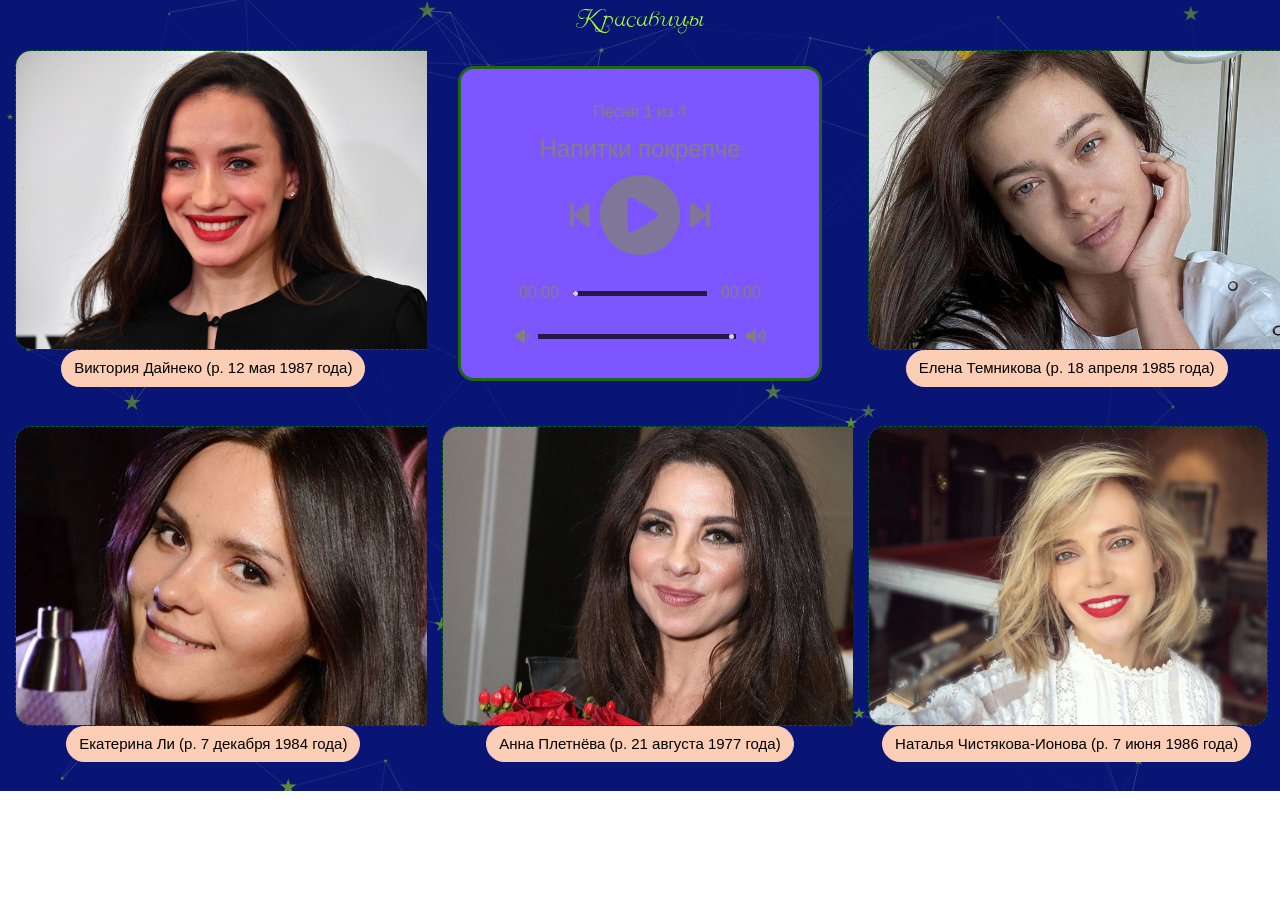
==== commit 04c1ab57: "sec35" ====
--- a/autoprgr2.html
+++ b/autoprgr2.html
@@ -4,22 +4,15 @@
     <meta charset="UTF-8">
     <meta name="viewport" content="width=device-width, initial-scale=1.0">    <!-- https://developer.mozilla.org/en-US/docs/Web/CSS/Reference/Properties/text-transform -->
     <title>Красавицы</title>
-<link rel="stylesheet" href="https://cdn.jsdelivr.net/npm/bootstrap@5.3.3/dist/css/bootstrap.min.css" integrity="sha384-QWTKZyjpPEjISv5WaRU9OFeRpok6YctnYmDr5pNlyT2bRjXh0JMhjY6hW+ALEwIH" crossorigin="anonymous">  <link rel="stylesheet" href="styles/preloadnew.css" />
+<link rel="stylesheet" href="https://cdn.jsdelivr.net/npm/bootstrap@5.3.3/dist/css/bootstrap.min.css" integrity="sha384-QWTKZyjpPEjISv5WaRU9OFeRpok6YctnYmDr5pNlyT2bRjXh0JMhjY6hW+ALEwIH" crossorigin="anonymous">
 <link rel="stylesheet" href="https://cdnjs.cloudflare.com/ajax/libs/font-awesome/6.7.2/css/all.min.css">
 <link rel="stylesheet" href="styles/audioplay.css">
-  <link rel="stylesheet" href="styles/owl.carousel.min.css">
-  <link rel="stylesheet" href="styles/owl.theme.default.min.css">
   <link rel="stylesheet" href="styles/style.css">
   <link rel="stylesheet" href="autoprgr2.css">
 <style>img{border: 1px dashed darkgreen;  border-radius: 1rem; }</style>
   <link rel="icon" type="Images/x-icon" href="styles/gaaicon.ico">
 </head>
 <body>
-<div class="preloader">
-  <div class="prob">
-      <p style="color: black;">Все фотки будут показаны после полной загрузки</p>
-  </div>
-</div>
 <div id="particles-js"></div>
 
 <div class="container-fluid text-center">
@@ -79,55 +72,11 @@
 </div></div></div>
 <br>  
 <script src="https://cdn.jsdelivr.net/npm/bootstrap@5.3.3/dist/js/bootstrap.min.js" integrity="sha384-0pUGZvbkm6XF6gxjEnlmuGrJXVbNuzT9qBBavbLwCsOGabYfZo0T0to5eqruptLy" crossorigin="anonymous"></script>
-<script src="styles/preloadnew.js"></script>
 <!-- <script src="https://ajax.googleapis.com/ajax/libs/jquery/3.4.0/jquery.min.js"></script> -->
 <script src="styles/jquery.min.js"></script>
-<script src="styles/owl.carousel.min.js"></script>
-<script>
-$(document).ready(function() {
-    $('.owl-carousel').owlCarousel({
-        loop:true,
-        nav:true,
-        navText: ["Назад", "Вперёд"],
-        autoplay:true,
-autoplayHoverPause:true,
-// animateOut : "slideOutUp", //  отобразить вертикально
-// animateIn : "slideInUp",
-// slideBy : 7, //перелистывание на несколько слайдов (по умолчанию - по одному)
-        smartSpeed:3000, //Время движения слайда
-        autoplayTimeout:5000, //Время смены слайда
-        center:true,        // margin:10,  dots:true,  margin:1, Отступ от картино если выводите больше 1
-        mouseDrag:true,
-        responsive:{ //Адаптация в зависимости от разрешения экрана
-            0:{
-                items:1
-            },
-            600:{
-                items:1
-            },
-            1000:{
-                items:1
-            }
-        }
-    });
-});
-
-$('.autoplay').slick({
-  slidesToShow: 3,
-  slidesToScroll: 1,
-  autoplay: true,
-  autoplaySpeed: 2000,
-  pauseOnHover: true
-});
-
-</script>
-
 <script src="styles/particles.min.js"></script>
 <script src="styles/app.js"></script>
 <script src="styles/audioplay.js"></script>    
-
-<script src="styles/validprov.js"></script> 
-<script src="styles/main.js"></script>
   
 </body>
 </html>
